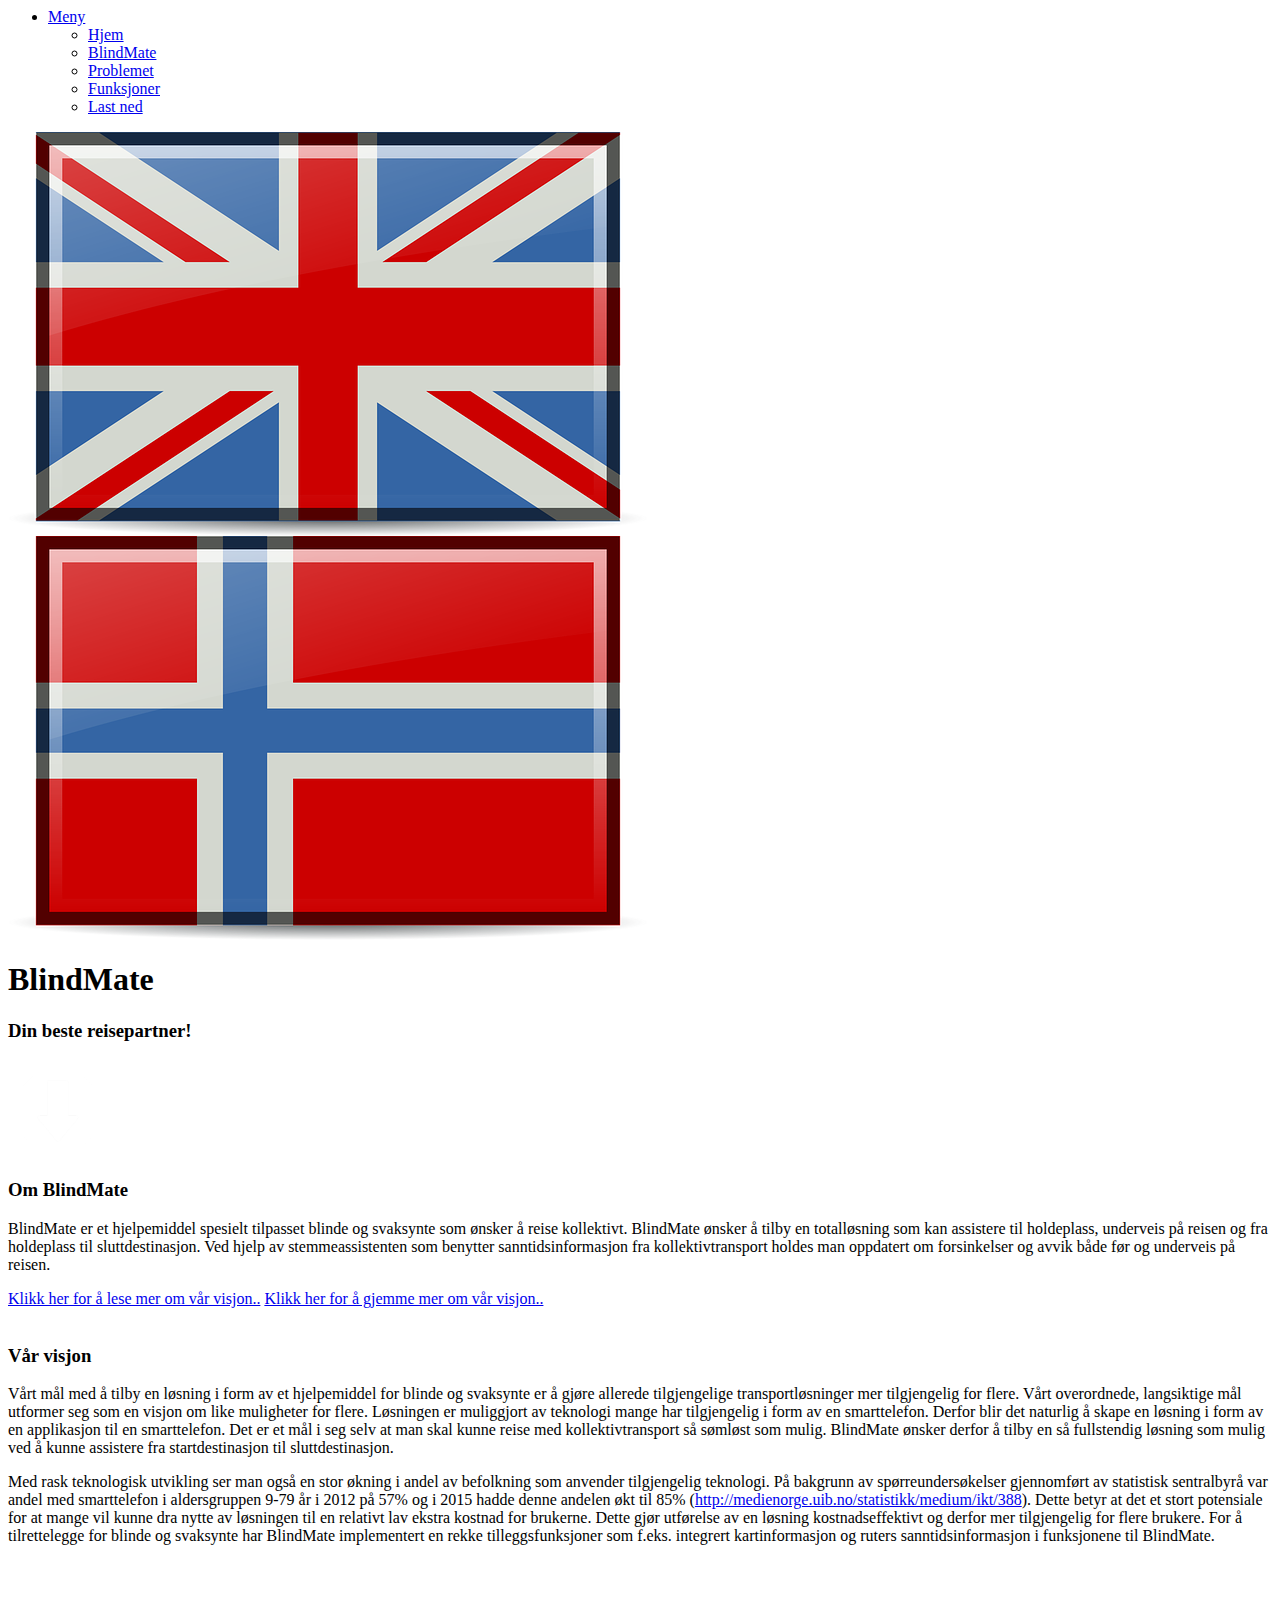
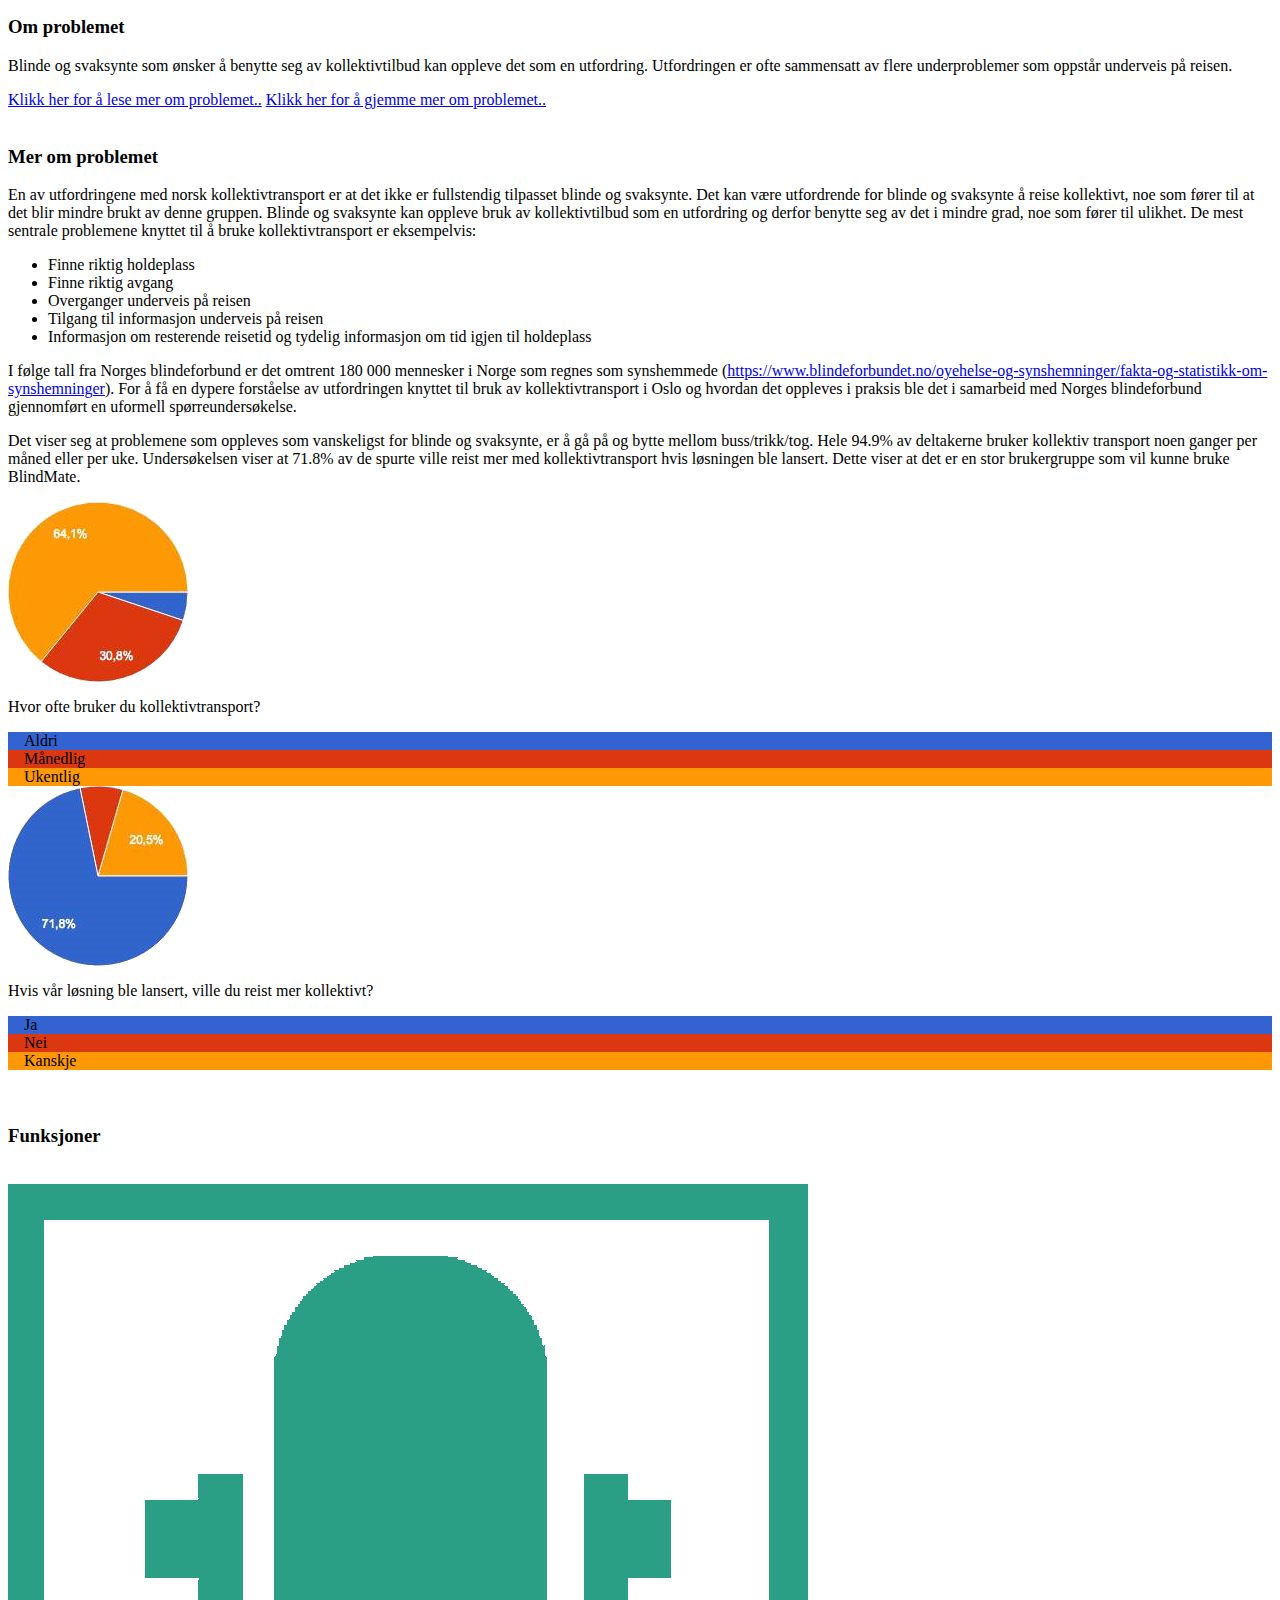
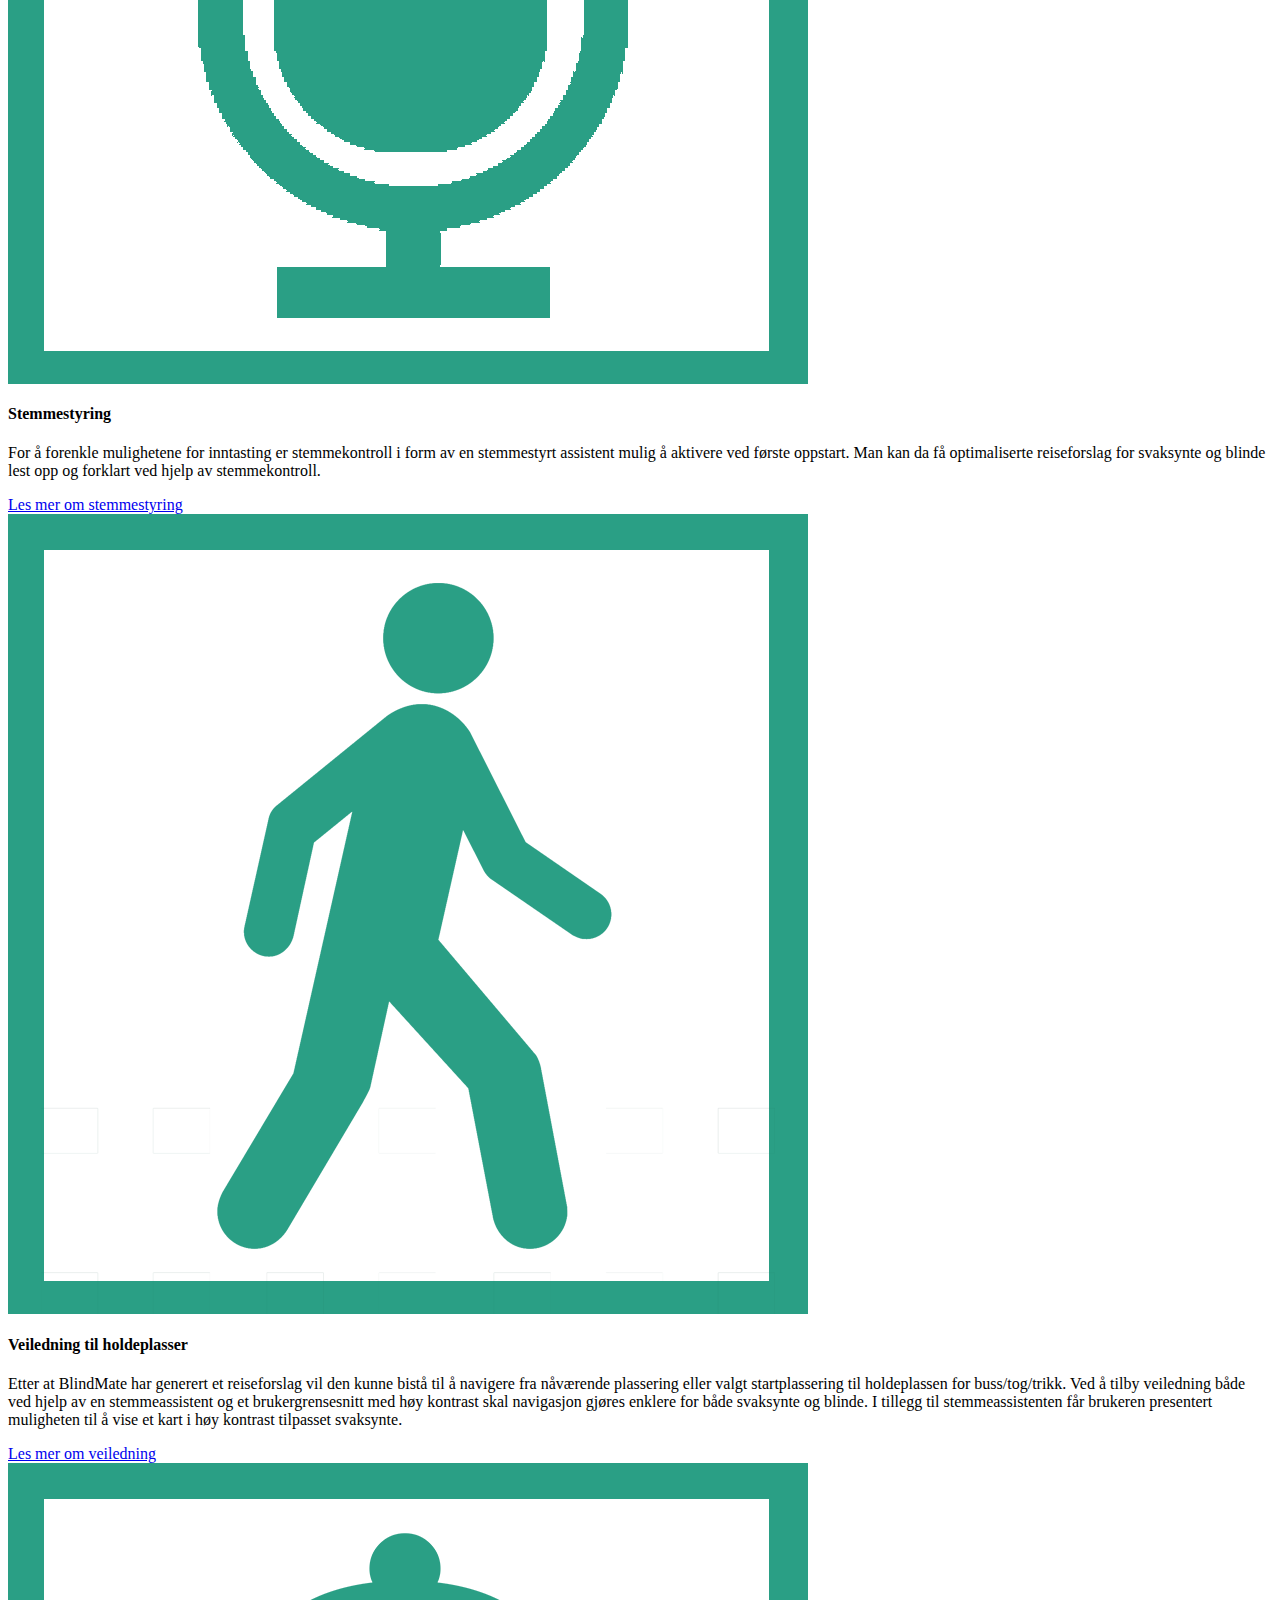
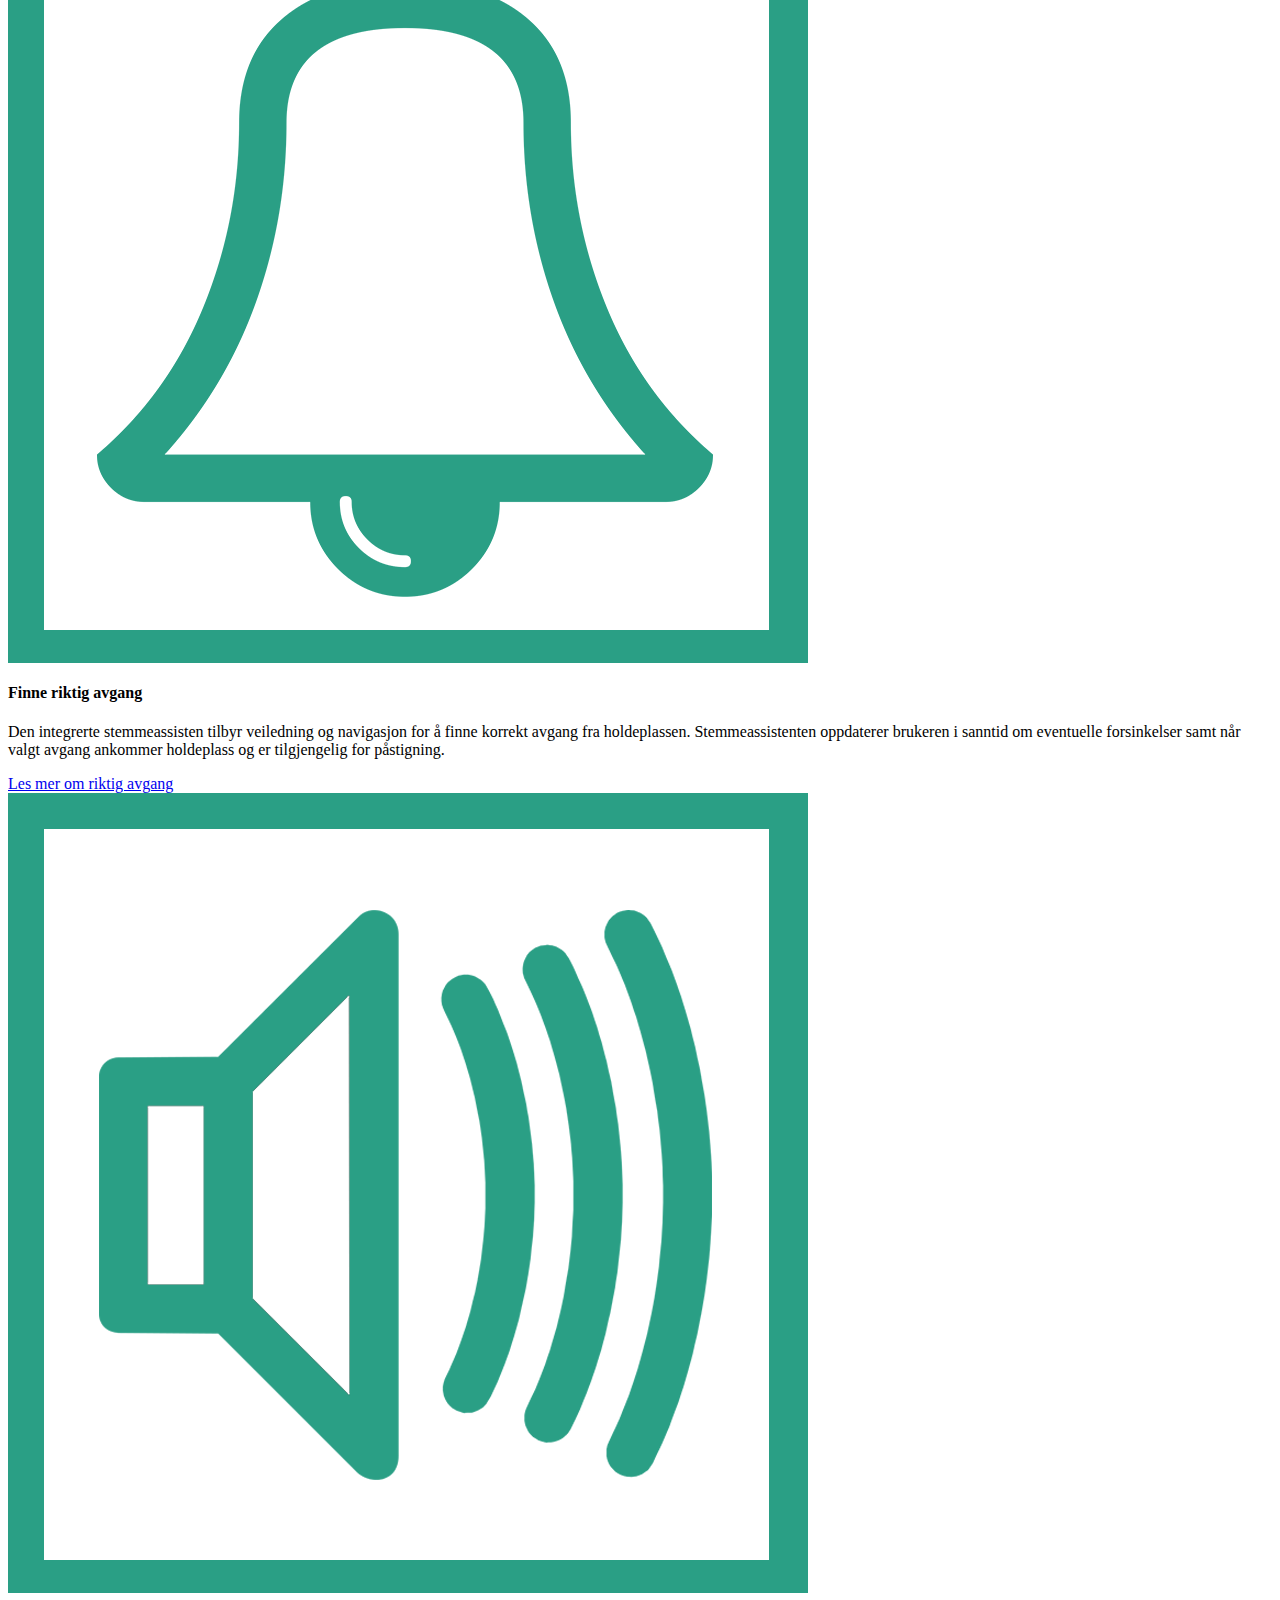
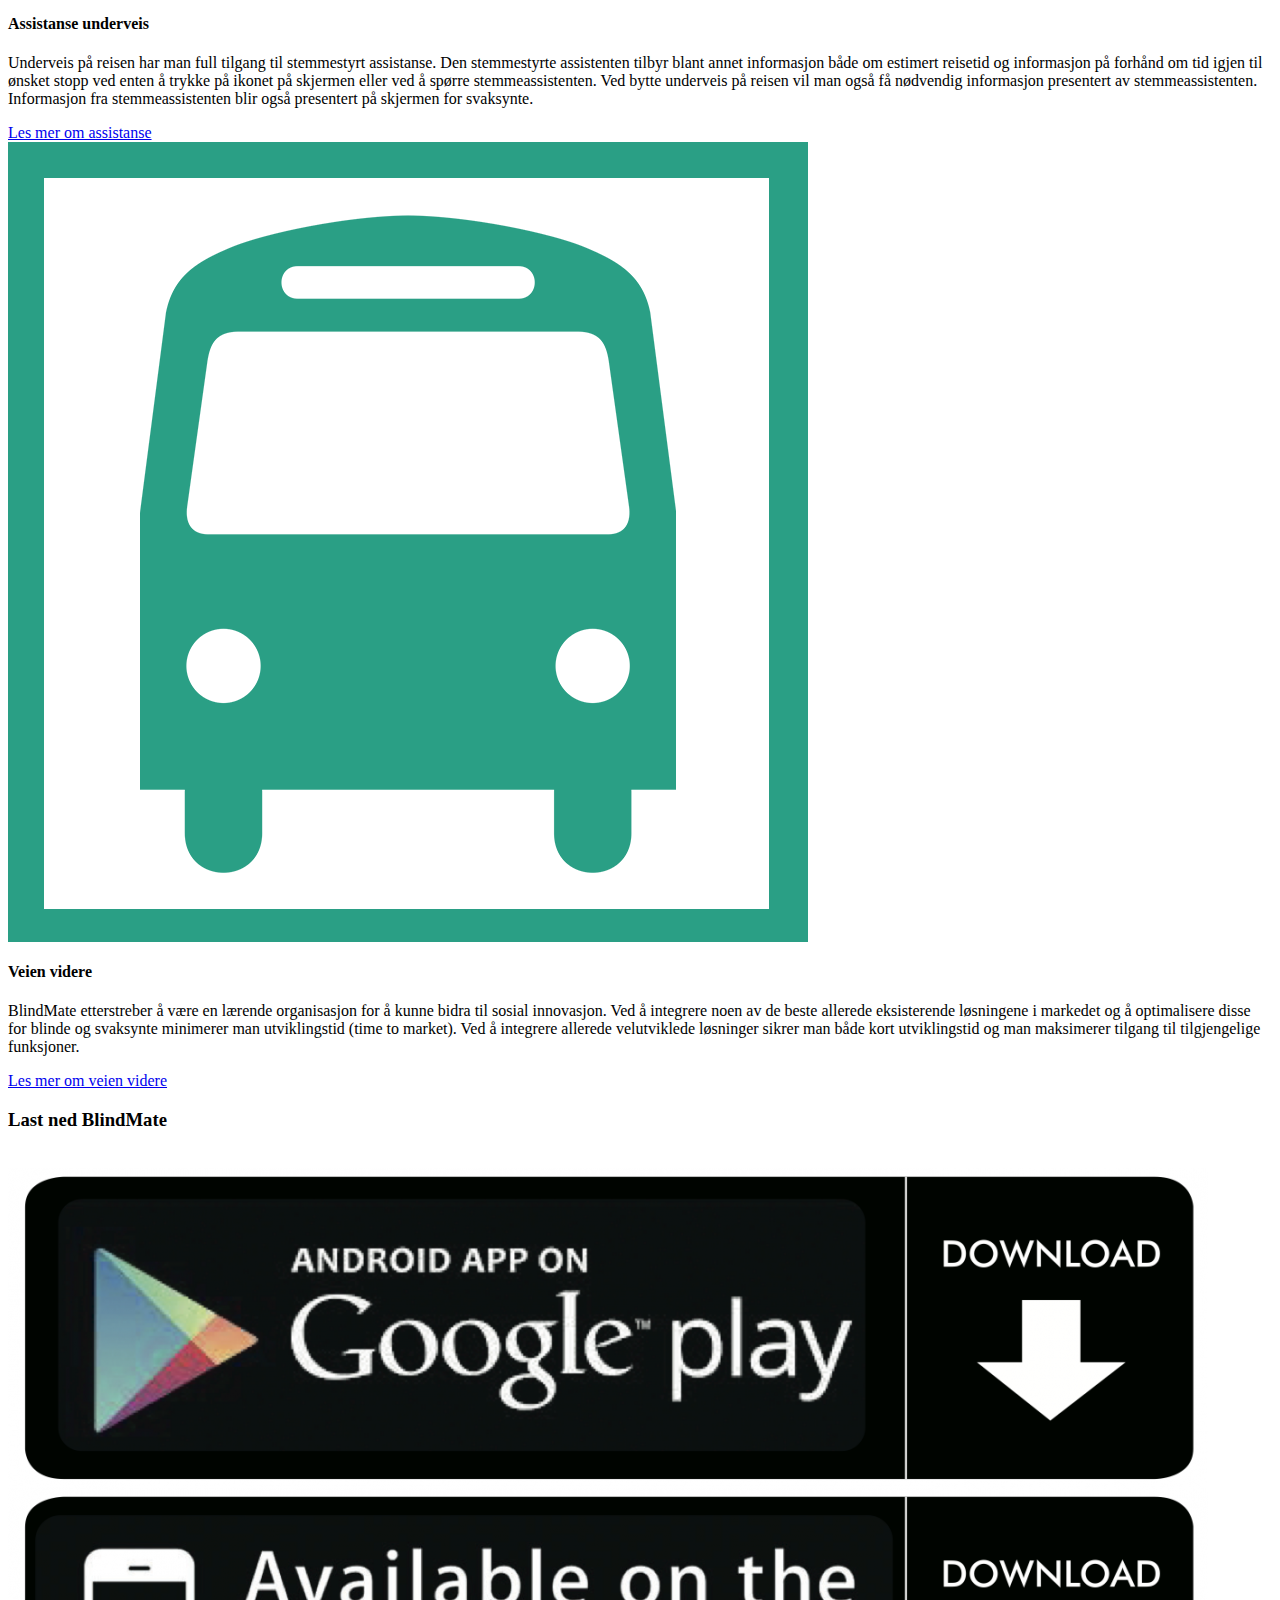
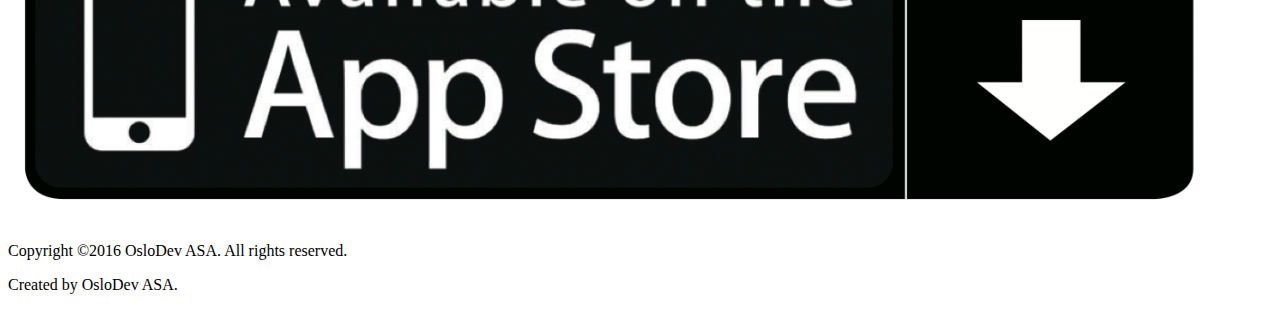
==== index.html @ a07ebc51 "more fix" ====
<html lang="no">

<head>
    <title>BlindMate</title>
    <meta name="viewport" content="width=device-width, initial-scale=1.0" charset="UTF-8">
    <link type="text/css" rel="stylesheet" href="css/style.css" />
</head>

<body>
    <div id="Home">
        <div id="navigation">
            <ul class="nav">
                <li class="link"> <a class="main" href="#m1">Meny</a>
                    <ul class="sub">
                        <li><a href="#Home" tabindex="0">Hjem</a></li>
                        <li><a href="#About">BlindMate</a></li>
                        <li><a href="#Problem">Problemet</a></li>
                        <li><a href="#Features">Funksjoner</a></li>
                        <li><a href="#Download">Last ned</a></li>
                    </ul>
                </li>
            </ul>
            <a href="index-eng.html"><img src="img/flag-en.png" class="flag" id="england-flag" alt="English" /></a>
            <a href="index.html"><img src="img/flag-no.png" class="flag" id="norge-flag" alt="Norwegian" /></a>
        </div>

        <header>
            <div id="Header-container">
                <h1 id="h1header">BlindMate</h1>
                <h3 id="h3header">Din beste reisepartner!</h3>
            </div>
            <a href="#About"><img src="img/arrow.png" id="Arrow-down" alt="Scroll down" /></a>
        </header>

        <article class="grey" id="About">
            <h3>Om BlindMate</h3>
            <p>BlindMate er et hjelpemiddel spesielt tilpasset blinde og svaksynte som ønsker å reise kollektivt. BlindMate ønsker å tilby en totalløsning som kan assistere til holdeplass, underveis på reisen og fra holdeplass til sluttdestinasjon. Ved hjelp av stemmeassistenten som benytter sanntidsinformasjon fra kollektivtransport holdes man oppdatert om forsinkelser og avvik både før og underveis på reisen.</p>
            <div>
                <a id="hide1" href="#hide1" class="hide">Klikk her for å lese mer om vår visjon..</a>
                <a id="show1" href="#show1" class="show">Klikk her for å gjemme mer om vår visjon..</a>
                <div class="details">
                    <br />
                    <h3>Vår visjon</h3>
                    <p>Vårt mål med å tilby en løsning i form av et hjelpemiddel for blinde og svaksynte er å gjøre allerede tilgjengelige transportløsninger mer tilgjengelig for flere. Vårt overordnede, langsiktige mål utformer seg som en visjon om like muligheter for flere. Løsningen er muliggjort av teknologi mange har tilgjengelig i form av en smarttelefon. Derfor blir det naturlig å skape en løsning i form av en applikasjon til en smarttelefon. Det er et mål i seg selv at man skal kunne reise med kollektivtransport så sømløst som mulig. BlindMate ønsker derfor å tilby en så fullstendig løsning som mulig ved å kunne assistere fra startdestinasjon til sluttdestinasjon.</p>
                    <p>Med rask teknologisk utvikling ser man også en stor økning i andel av befolkning som anvender tilgjengelig teknologi. På bakgrunn av spørreundersøkelser gjennomført av statistisk sentralbyrå var andel med smarttelefon i aldersgruppen 9-79 år i 2012 på 57% og i 2015 hadde denne andelen økt til 85% (<a target="_blank" href="http://medienorge.uib.no/statistikk/medium/ikt/388">http://medienorge.uib.no/statistikk/medium/ikt/388</a>). Dette betyr at det et stort potensiale for at mange vil kunne dra nytte av løsningen til en relativt lav ekstra kostnad for brukerne. Dette gjør utførelse av en løsning kostnadseffektivt og derfor mer tilgjengelig for flere brukere. For å tilrettelegge for blinde og svaksynte har BlindMate implementert en rekke tilleggsfunksjoner som f.eks. integrert kartinformasjon og ruters sanntidsinformasjon i funksjonene til BlindMate.</p>
                </div>
            </div>
            <br /><br />
        </article>
        
        <article class="white" id="Problem">
            <h3>Om problemet</h3>
            <p>Blinde og svaksynte som ønsker å benytte seg av kollektivtilbud kan oppleve det som en utfordring. Utfordringen er ofte sammensatt av flere underproblemer som oppstår underveis på reisen.</p>
            <div>
                <a id="hide2" href="#hide2" class="hide">Klikk her for å lese mer om problemet..</a>
                <a href="#Problem" class="show">Klikk her for å gjemme mer om problemet..</a>
                <div class="details">
                    <br />
                    <h3>Mer om problemet</h3>
                    <p>En av utfordringene med norsk kollektivtransport er at det ikke er fullstendig tilpasset blinde og svaksynte. Det kan være utfordrende for blinde og svaksynte å reise kollektivt, noe som fører til at det blir mindre brukt av denne gruppen. Blinde og svaksynte kan oppleve bruk av kollektivtilbud som en utfordring og derfor benytte seg av det i mindre grad, noe som fører til ulikhet. De mest sentrale problemene knyttet til å bruke kollektivtransport er eksempelvis:</p>
                    <ul>
                        <li>Finne riktig holdeplass</li>
                        <li>Finne riktig avgang</li>
                        <li>Overganger underveis på reisen</li>
                        <li>Tilgang til informasjon underveis på reisen</li>
                        <li>Informasjon om resterende reisetid og tydelig informasjon om tid igjen til holdeplass</li>
                    </ul>
                    <p>I følge tall fra Norges blindeforbund er det omtrent 180 000 mennesker i Norge som regnes som synshemmede (<a target="_blank" href="https://www.blindeforbundet.no/oyehelse-og-synshemninger/fakta-og-statistikk-om-synshemninger">https://www.blindeforbundet.no/oyehelse-og-synshemninger/fakta-og-statistikk-om-synshemninger</a>). For å få en dypere forståelse av utfordringen knyttet til bruk av kollektivtransport i Oslo og hvordan det oppleves i praksis ble det i samarbeid med Norges blindeforbund gjennomført en uformell spørreundersøkelse.</p>
                    <p>Det viser seg at problemene som oppleves som vanskeligst for blinde og svaksynte, er å gå på og bytte mellom buss/trikk/tog. Hele 94.9% av deltakerne bruker kollektiv transport noen ganger per måned eller per uke. Undersøkelsen viser at 71.8% av de spurte ville reist mer med kollektivtransport hvis løsningen ble lansert. Dette viser at det er en stor brukergruppe som vil kunne bruke BlindMate.</p>
                    <article class="white">
                        <div class="Features-left" id="Survey-left">
                            <img src="img/survey1.png" class="survey" alt="survey1" />
                            <p class="feature-p">Hvor ofte bruker du kollektivtransport?</p>
                            <div class="dot" style="background: rgb(51, 99, 209)">&nbsp;&nbsp;&nbsp;&nbsp;Aldri</div>
                            <div class="dot" style="background: rgb(219, 55, 17)">&nbsp;&nbsp;&nbsp;&nbsp;Månedlig</div>
                            <div class="dot" style="background: rgb(254, 152, 5)">&nbsp;&nbsp;&nbsp;&nbsp;Ukentlig</div>
                        </div>
                        <div class="Features-right" id="Survey-right">
                            <img src="img/survey2.png" class="survey" alt="survey2" />
                            <p class="feature-p">Hvis vår løsning ble lansert, ville du reist mer kollektivt?</p>
                            <div class="dot" style="background: rgb(51, 99, 209)">&nbsp;&nbsp;&nbsp;&nbsp;Ja</div>
                            <div class="dot" style="background: rgb(219, 55, 17)">&nbsp;&nbsp;&nbsp;&nbsp;Nei</div>
                            <div class="dot" style="background: rgb(254, 152, 5)">&nbsp;&nbsp;&nbsp;&nbsp;Kanskje</div>
                        </div>
                    </article>
                </div>
            </div>
            <br /><br />
        </article>

        <article class="grey" id="Features">
            <h3>Funksjoner</h3>
            <br />
            <div class="Features-left" id="Voice">
                <a href="features.html#Voice"><img src="img/mic.png" class="feature-logo" alt="Stemmestyring" /></a>
                <h4 class="feature-heading">Stemmestyring</h4>
                <p class="feature-p">For å forenkle mulighetene for inntasting er stemmekontroll i form av en stemmestyrt assistent mulig å aktivere ved første oppstart. Man kan da få optimaliserte reiseforslag for svaksynte og blinde lest opp og forklart ved hjelp av stemmekontroll.</p>
                <a href="features.html#Voice">Les mer om stemmestyring</a>
            </div>
            <div class="Features-right" id="Guide">
                <a href="features.html#Guide"><img src="img/man.png" class="feature-logo" alt="Veiledning til holdeplasser" /></a>
                <h4 class="feature-heading">Veiledning til holdeplasser</h4>
                <p class="feature-p">Etter at BlindMate har generert et reiseforslag vil den kunne bistå til å navigere fra nåværende plassering eller valgt startplassering til holdeplassen for buss/tog/trikk. Ved å tilby veiledning både ved hjelp av en stemmeassistent og et brukergrensesnitt med høy kontrast skal navigasjon gjøres enklere for både svaksynte og blinde. I tillegg til stemmeassistenten får brukeren presentert muligheten til å vise et kart i høy kontrast tilpasset svaksynte.</p>
                <a href="features.html#Guide">Les mer om veiledning</a>
            </div>
        </article>

        <article class="white">
            <div class="Features-left" id="Find">
                <a href="features.html#Find"><img src="img/bell.png" class="feature-logo" alt="Finne riktig avgang" /></a>
                <h4 class="feature-heading">Finne riktig avgang</h4>
                <p class="feature-p">Den integrerte stemmeassisten tilbyr veiledning og navigasjon for å finne korrekt avgang fra holdeplassen. Stemmeassistenten oppdaterer brukeren i sanntid om eventuelle forsinkelser samt når valgt avgang ankommer holdeplass og er tilgjengelig for påstigning.</p>
                <a href="features.html#Find">Les mer om riktig avgang</a>
            </div>
            <div class="Features-right" id="Assist">
                <a href="features.html#Assist"><img src="img/speaker.png" class="feature-logo" alt="Assistanse underveis" /></a>
                <h4 class="feature-heading">Assistanse underveis</h4>
                <p class="feature-p">Underveis på reisen har man full tilgang til stemmestyrt assistanse. Den stemmestyrte assistenten tilbyr blant annet informasjon både om estimert reisetid og informasjon på forhånd om tid igjen til ønsket stopp ved enten å trykke på ikonet på skjermen eller ved å spørre stemmeassistenten. Ved bytte underveis på reisen vil man også få nødvendig informasjon presentert av stemmeassistenten. Informasjon fra stemmeassistenten blir også presentert på skjermen for svaksynte.</p>
                <a href="features.html#Assist">Les mer om assistanse</a>
            </div>
        </article>

        <article class="grey">
            <div class="Features-more" id="Road">
                <a href="features.html#Road"><img src="img/bus.png" class="feature-logo" alt="The road ahead" /></a>
                <h4 class="feature-heading">Veien videre</h4>
                <p class="feature-p">BlindMate etterstreber å være en lærende organisasjon for å kunne bidra til sosial innovasjon. Ved å integrere noen av de beste allerede eksisterende løsningene i markedet og å optimalisere disse for blinde og svaksynte minimerer man utviklingstid (time to market). Ved å integrere allerede velutviklede løsninger sikrer man både kort utviklingstid og man maksimerer tilgang til tilgjengelige funksjoner.</p>
                <a href="features.html#Road">Les mer om veien videre</a>
            </div>
        </article>

        <article class="white">
            <h3>Last ned BlindMate</h3>
            <br />
            <div class="download">
                <a target="_blank" href="https://play.google.com/store/apps/collection/topselling_free"><img src="img/android.png" class="download-logo" alt="Android" /></a>
                <a target="_blank" href="http://www.apple.com/itunes/charts/free-apps/"><img src="img/ios.png" class="download-logo" alt="iOS" /></a>
            </div>
            <br />
        </article>

        <footer id="Download">
            <p class="footer">Copyright &copy;2016 OsloDev ASA. All rights reserved.</p>
            <p class="footer">Created by OsloDev ASA.</p>
        </footer>
    </div>
</body>
</html>
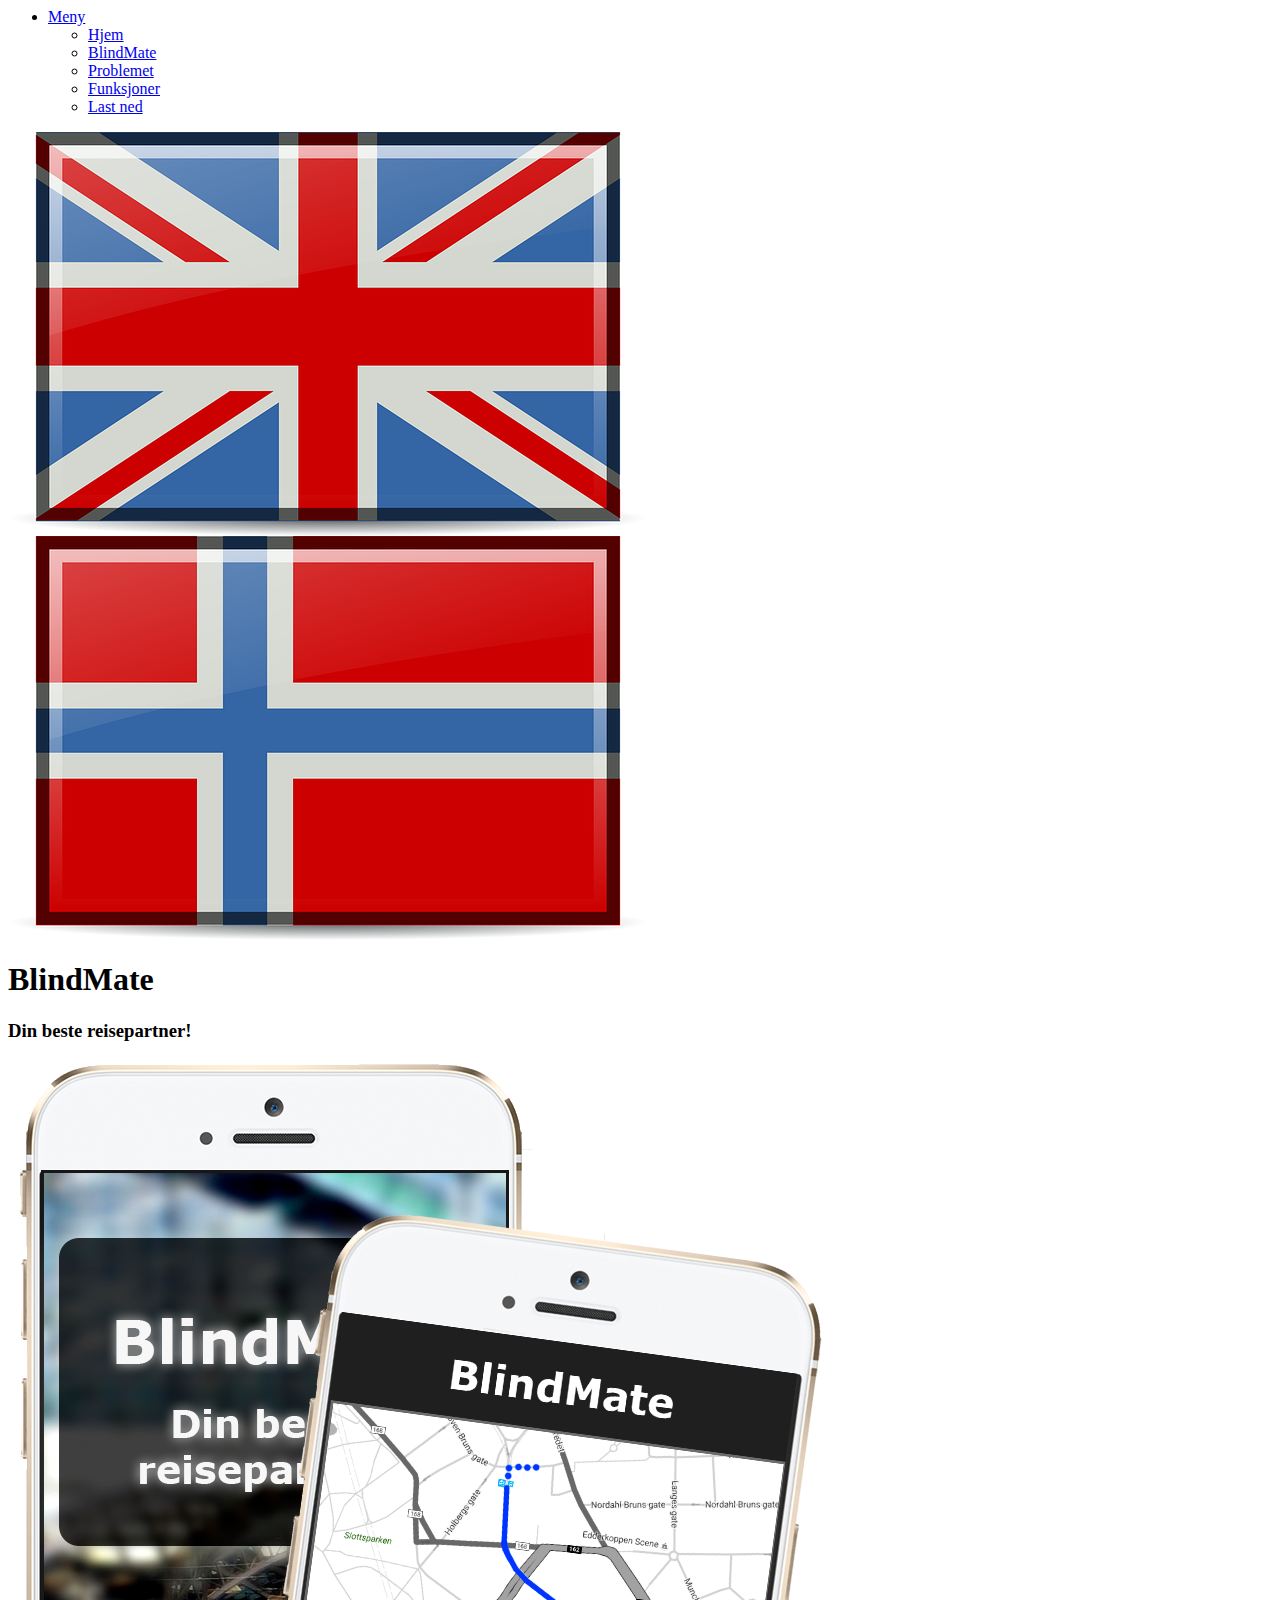
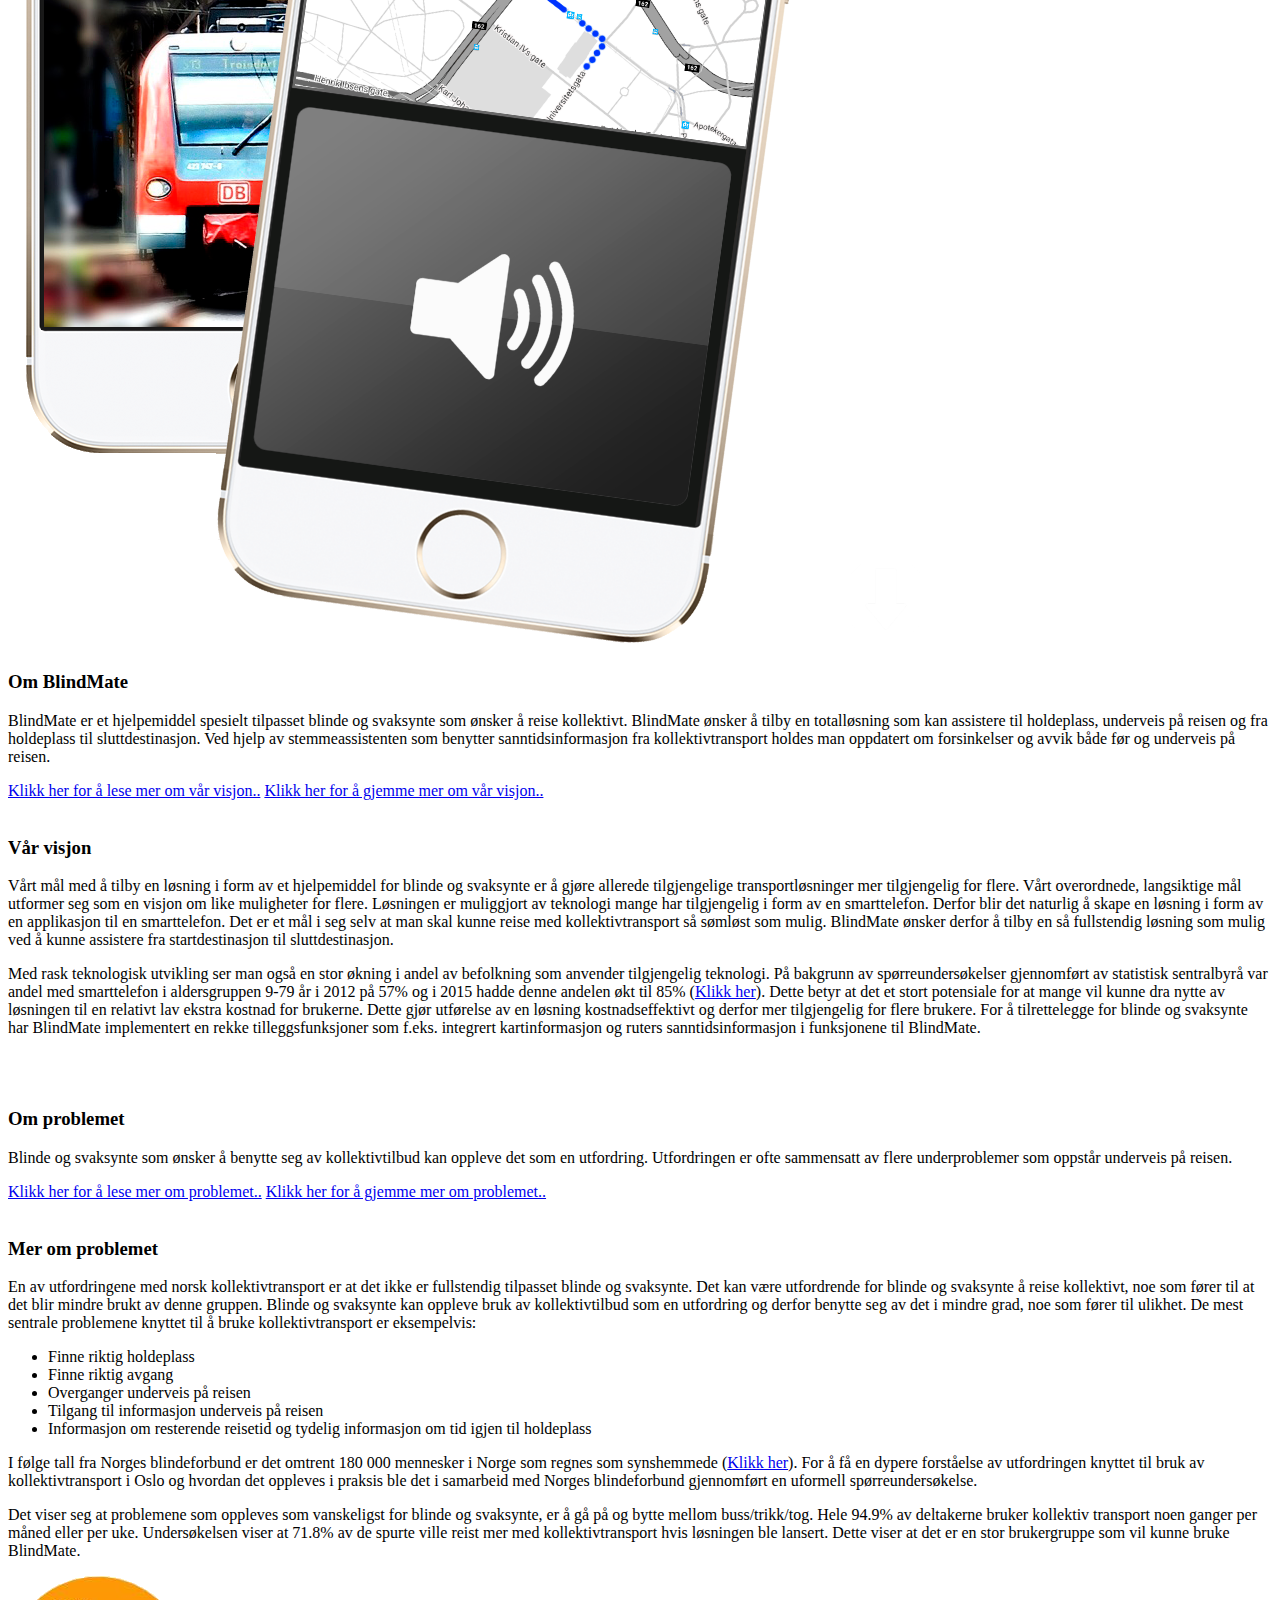
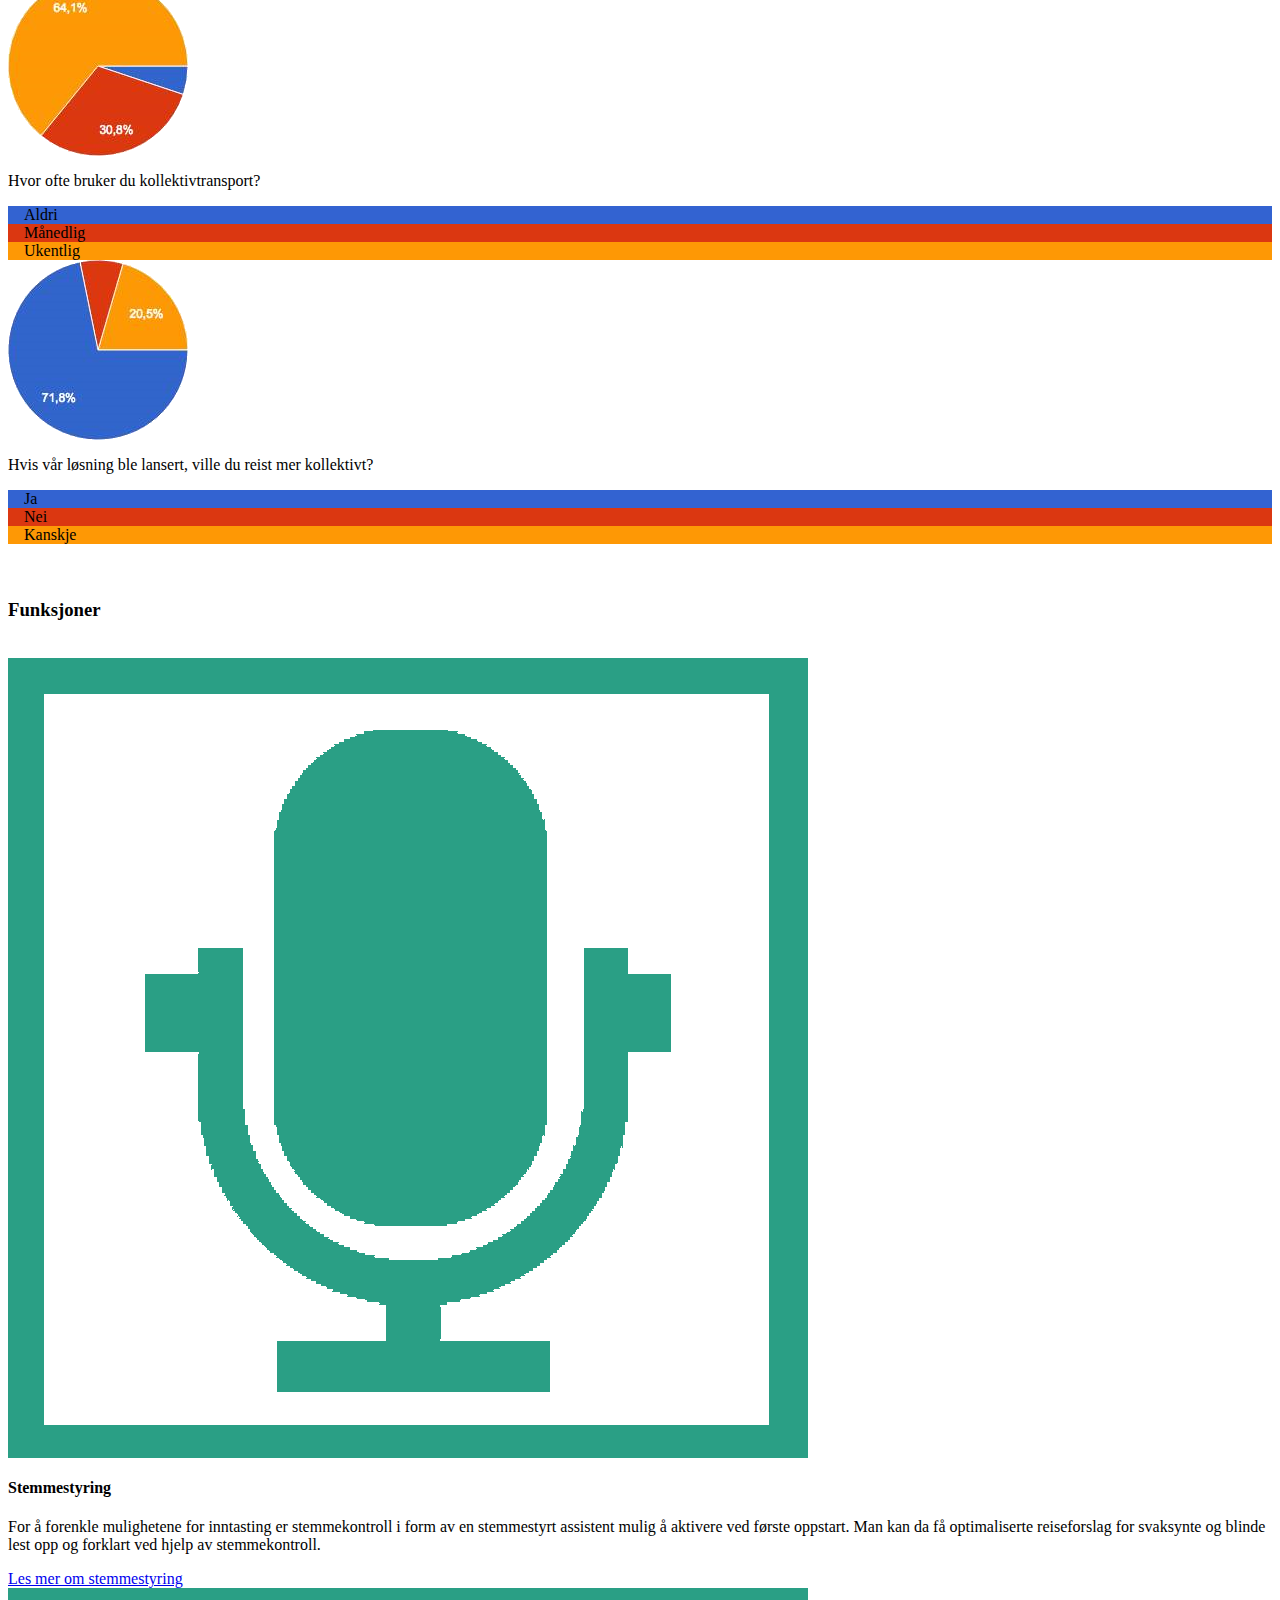
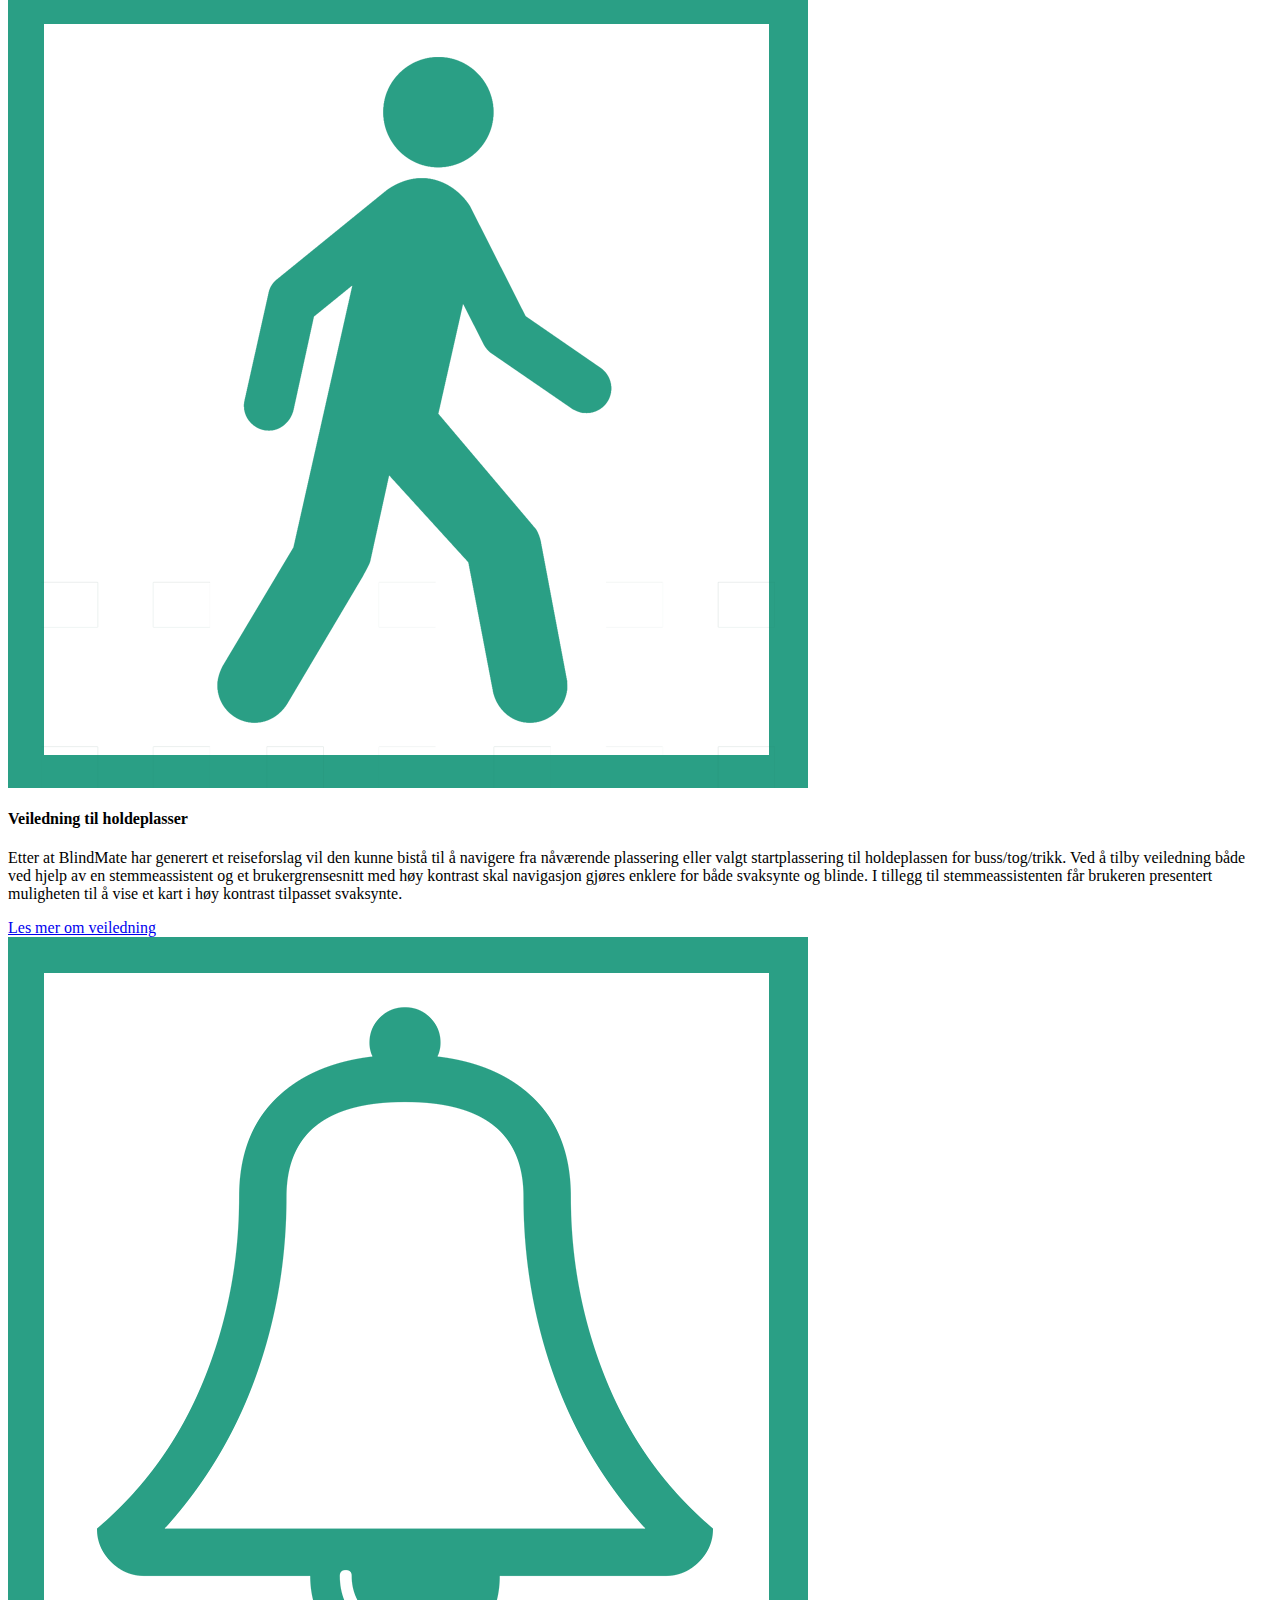
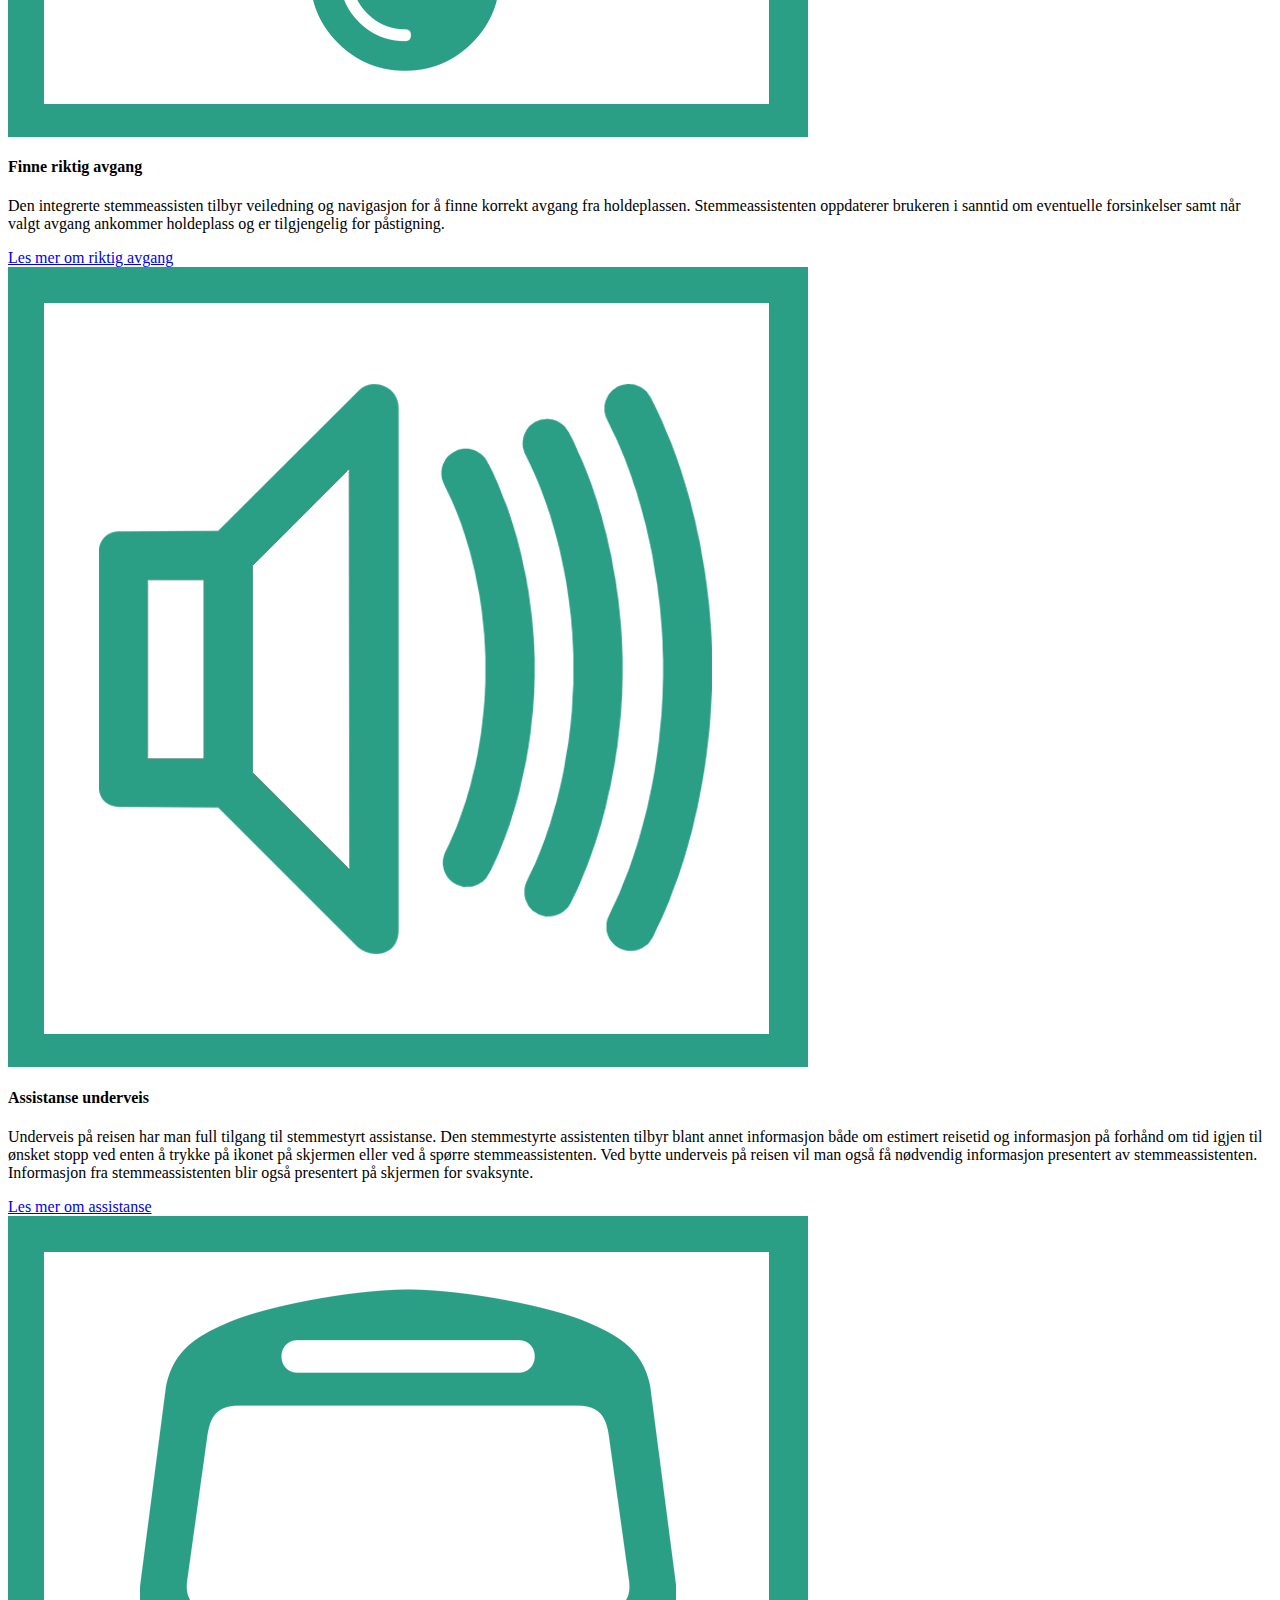
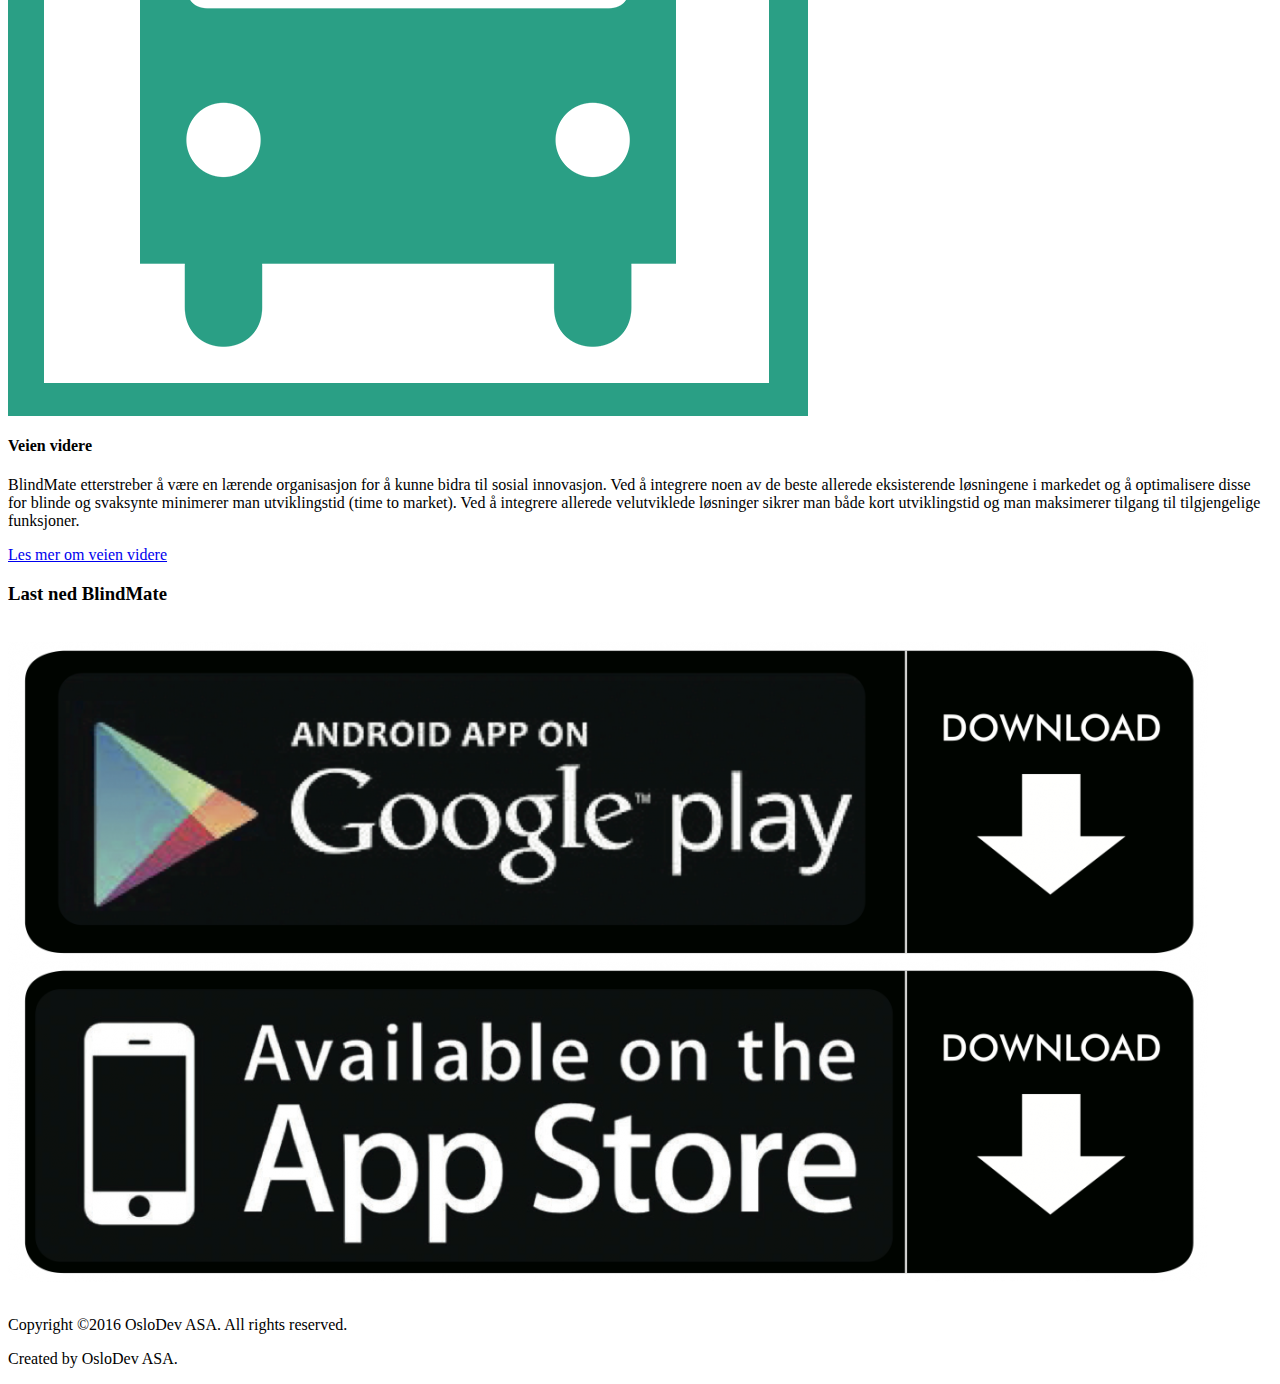
==== commit 5b2d9518: "up-to-date mafakka" ====
--- a/index.html
+++ b/index.html
@@ -4,6 +4,7 @@
     <title>BlindMate</title>
     <meta name="viewport" content="width=device-width, initial-scale=1.0" charset="UTF-8">
     <link type="text/css" rel="stylesheet" href="css/style.css" />
+    <link rel="shortcut icon" icon' type="image/x-icon" href="favicon.ico" />
 </head>
 
 <body>
@@ -20,15 +21,16 @@
                     </ul>
                 </li>
             </ul>
-            <a href="index-eng.html"><img src="img/flag-en.png" class="flag" id="england-flag" alt="English" /></a>
-            <a href="index.html"><img src="img/flag-no.png" class="flag" id="norge-flag" alt="Norwegian" /></a>
         </div>
+        <a href="index-eng.html"><img src="img/flag-en.png" class="flag" id="england-flag" alt="English" /></a>
+        <a href="index.html"><img src="img/flag-no.png" class="flag" id="norge-flag" alt="Norwegian" /></a>
 
         <header>
             <div id="Header-container">
                 <h1 id="h1header">BlindMate</h1>
                 <h3 id="h3header">Din beste reisepartner!</h3>
             </div>
+            <img class="Smartphone-right" src="img/smartphone/blindmate.png" alt="BlindMate" />
             <a href="#About"><img src="img/arrow.png" id="Arrow-down" alt="Scroll down" /></a>
         </header>
 
@@ -42,7 +44,7 @@
                     <br />
                     <h3>Vår visjon</h3>
                     <p>Vårt mål med å tilby en løsning i form av et hjelpemiddel for blinde og svaksynte er å gjøre allerede tilgjengelige transportløsninger mer tilgjengelig for flere. Vårt overordnede, langsiktige mål utformer seg som en visjon om like muligheter for flere. Løsningen er muliggjort av teknologi mange har tilgjengelig i form av en smarttelefon. Derfor blir det naturlig å skape en løsning i form av en applikasjon til en smarttelefon. Det er et mål i seg selv at man skal kunne reise med kollektivtransport så sømløst som mulig. BlindMate ønsker derfor å tilby en så fullstendig løsning som mulig ved å kunne assistere fra startdestinasjon til sluttdestinasjon.</p>
-                    <p>Med rask teknologisk utvikling ser man også en stor økning i andel av befolkning som anvender tilgjengelig teknologi. På bakgrunn av spørreundersøkelser gjennomført av statistisk sentralbyrå var andel med smarttelefon i aldersgruppen 9-79 år i 2012 på 57% og i 2015 hadde denne andelen økt til 85% (<a target="_blank" href="http://medienorge.uib.no/statistikk/medium/ikt/388">http://medienorge.uib.no/statistikk/medium/ikt/388</a>). Dette betyr at det et stort potensiale for at mange vil kunne dra nytte av løsningen til en relativt lav ekstra kostnad for brukerne. Dette gjør utførelse av en løsning kostnadseffektivt og derfor mer tilgjengelig for flere brukere. For å tilrettelegge for blinde og svaksynte har BlindMate implementert en rekke tilleggsfunksjoner som f.eks. integrert kartinformasjon og ruters sanntidsinformasjon i funksjonene til BlindMate.</p>
+                    <p>Med rask teknologisk utvikling ser man også en stor økning i andel av befolkning som anvender tilgjengelig teknologi. På bakgrunn av spørreundersøkelser gjennomført av statistisk sentralbyrå var andel med smarttelefon i aldersgruppen 9-79 år i 2012 på 57% og i 2015 hadde denne andelen økt til 85% (<a target="_blank" href="http://medienorge.uib.no/statistikk/medium/ikt/388">Klikk her</a>). Dette betyr at det et stort potensiale for at mange vil kunne dra nytte av løsningen til en relativt lav ekstra kostnad for brukerne. Dette gjør utførelse av en løsning kostnadseffektivt og derfor mer tilgjengelig for flere brukere. For å tilrettelegge for blinde og svaksynte har BlindMate implementert en rekke tilleggsfunksjoner som f.eks. integrert kartinformasjon og ruters sanntidsinformasjon i funksjonene til BlindMate.</p>
                 </div>
             </div>
             <br /><br />
@@ -65,7 +67,7 @@
                         <li>Tilgang til informasjon underveis på reisen</li>
                         <li>Informasjon om resterende reisetid og tydelig informasjon om tid igjen til holdeplass</li>
                     </ul>
-                    <p>I følge tall fra Norges blindeforbund er det omtrent 180 000 mennesker i Norge som regnes som synshemmede (<a target="_blank" href="https://www.blindeforbundet.no/oyehelse-og-synshemninger/fakta-og-statistikk-om-synshemninger">https://www.blindeforbundet.no/oyehelse-og-synshemninger/fakta-og-statistikk-om-synshemninger</a>). For å få en dypere forståelse av utfordringen knyttet til bruk av kollektivtransport i Oslo og hvordan det oppleves i praksis ble det i samarbeid med Norges blindeforbund gjennomført en uformell spørreundersøkelse.</p>
+                    <p>I følge tall fra Norges blindeforbund er det omtrent 180 000 mennesker i Norge som regnes som synshemmede (<a target="_blank" href="https://www.blindeforbundet.no/oyehelse-og-synshemninger/fakta-og-statistikk-om-synshemninger">Klikk her</a>). For å få en dypere forståelse av utfordringen knyttet til bruk av kollektivtransport i Oslo og hvordan det oppleves i praksis ble det i samarbeid med Norges blindeforbund gjennomført en uformell spørreundersøkelse.</p>
                     <p>Det viser seg at problemene som oppleves som vanskeligst for blinde og svaksynte, er å gå på og bytte mellom buss/trikk/tog. Hele 94.9% av deltakerne bruker kollektiv transport noen ganger per måned eller per uke. Undersøkelsen viser at 71.8% av de spurte ville reist mer med kollektivtransport hvis løsningen ble lansert. Dette viser at det er en stor brukergruppe som vil kunne bruke BlindMate.</p>
                     <article class="white">
                         <div class="Features-left" id="Survey-left">
@@ -92,13 +94,13 @@
             <h3>Funksjoner</h3>
             <br />
             <div class="Features-left" id="Voice">
-                <a href="features.html#Voice"><img src="img/mic.png" class="feature-logo" alt="Stemmestyring" /></a>
+                <a href="features.html#Voice"><img src="img/features/mic.png" class="feature-logo" alt="Stemmestyring" /></a>
                 <h4 class="feature-heading">Stemmestyring</h4>
                 <p class="feature-p">For å forenkle mulighetene for inntasting er stemmekontroll i form av en stemmestyrt assistent mulig å aktivere ved første oppstart. Man kan da få optimaliserte reiseforslag for svaksynte og blinde lest opp og forklart ved hjelp av stemmekontroll.</p>
                 <a href="features.html#Voice">Les mer om stemmestyring</a>
             </div>
             <div class="Features-right" id="Guide">
-                <a href="features.html#Guide"><img src="img/man.png" class="feature-logo" alt="Veiledning til holdeplasser" /></a>
+                <a href="features.html#Guide"><img src="img/features/man.png" class="feature-logo" alt="Veiledning til holdeplasser" /></a>
                 <h4 class="feature-heading">Veiledning til holdeplasser</h4>
                 <p class="feature-p">Etter at BlindMate har generert et reiseforslag vil den kunne bistå til å navigere fra nåværende plassering eller valgt startplassering til holdeplassen for buss/tog/trikk. Ved å tilby veiledning både ved hjelp av en stemmeassistent og et brukergrensesnitt med høy kontrast skal navigasjon gjøres enklere for både svaksynte og blinde. I tillegg til stemmeassistenten får brukeren presentert muligheten til å vise et kart i høy kontrast tilpasset svaksynte.</p>
                 <a href="features.html#Guide">Les mer om veiledning</a>
@@ -107,13 +109,13 @@
 
         <article class="white">
             <div class="Features-left" id="Find">
-                <a href="features.html#Find"><img src="img/bell.png" class="feature-logo" alt="Finne riktig avgang" /></a>
+                <a href="features.html#Find"><img src="img/features/bell.png" class="feature-logo" alt="Finne riktig avgang" /></a>
                 <h4 class="feature-heading">Finne riktig avgang</h4>
                 <p class="feature-p">Den integrerte stemmeassisten tilbyr veiledning og navigasjon for å finne korrekt avgang fra holdeplassen. Stemmeassistenten oppdaterer brukeren i sanntid om eventuelle forsinkelser samt når valgt avgang ankommer holdeplass og er tilgjengelig for påstigning.</p>
                 <a href="features.html#Find">Les mer om riktig avgang</a>
             </div>
             <div class="Features-right" id="Assist">
-                <a href="features.html#Assist"><img src="img/speaker.png" class="feature-logo" alt="Assistanse underveis" /></a>
+                <a href="features.html#Assist"><img src="img/features/speaker.png" class="feature-logo" alt="Assistanse underveis" /></a>
                 <h4 class="feature-heading">Assistanse underveis</h4>
                 <p class="feature-p">Underveis på reisen har man full tilgang til stemmestyrt assistanse. Den stemmestyrte assistenten tilbyr blant annet informasjon både om estimert reisetid og informasjon på forhånd om tid igjen til ønsket stopp ved enten å trykke på ikonet på skjermen eller ved å spørre stemmeassistenten. Ved bytte underveis på reisen vil man også få nødvendig informasjon presentert av stemmeassistenten. Informasjon fra stemmeassistenten blir også presentert på skjermen for svaksynte.</p>
                 <a href="features.html#Assist">Les mer om assistanse</a>
@@ -122,7 +124,7 @@
 
         <article class="grey">
             <div class="Features-more" id="Road">
-                <a href="features.html#Road"><img src="img/bus.png" class="feature-logo" alt="The road ahead" /></a>
+                <a href="features.html#Road"><img src="img/features/bus.png" class="feature-logo" alt="The road ahead" /></a>
                 <h4 class="feature-heading">Veien videre</h4>
                 <p class="feature-p">BlindMate etterstreber å være en lærende organisasjon for å kunne bidra til sosial innovasjon. Ved å integrere noen av de beste allerede eksisterende løsningene i markedet og å optimalisere disse for blinde og svaksynte minimerer man utviklingstid (time to market). Ved å integrere allerede velutviklede løsninger sikrer man både kort utviklingstid og man maksimerer tilgang til tilgjengelige funksjoner.</p>
                 <a href="features.html#Road">Les mer om veien videre</a>
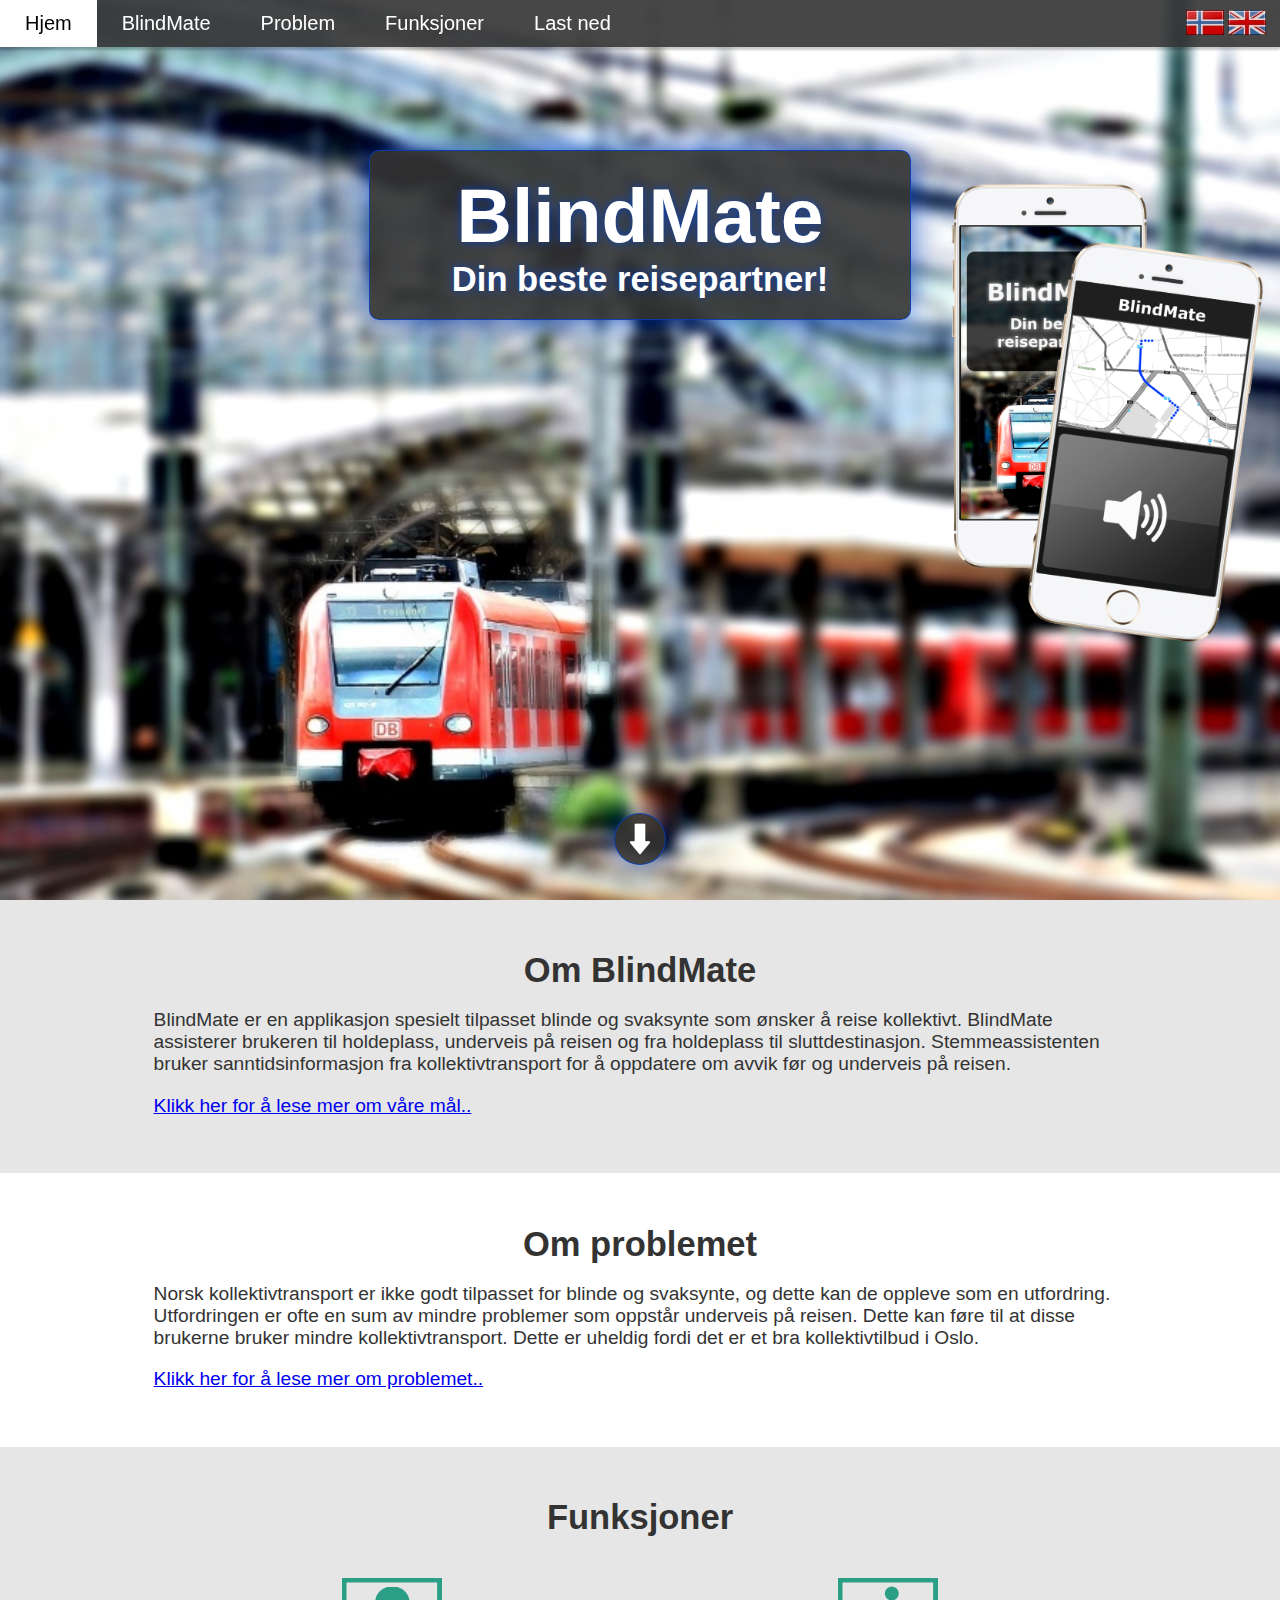
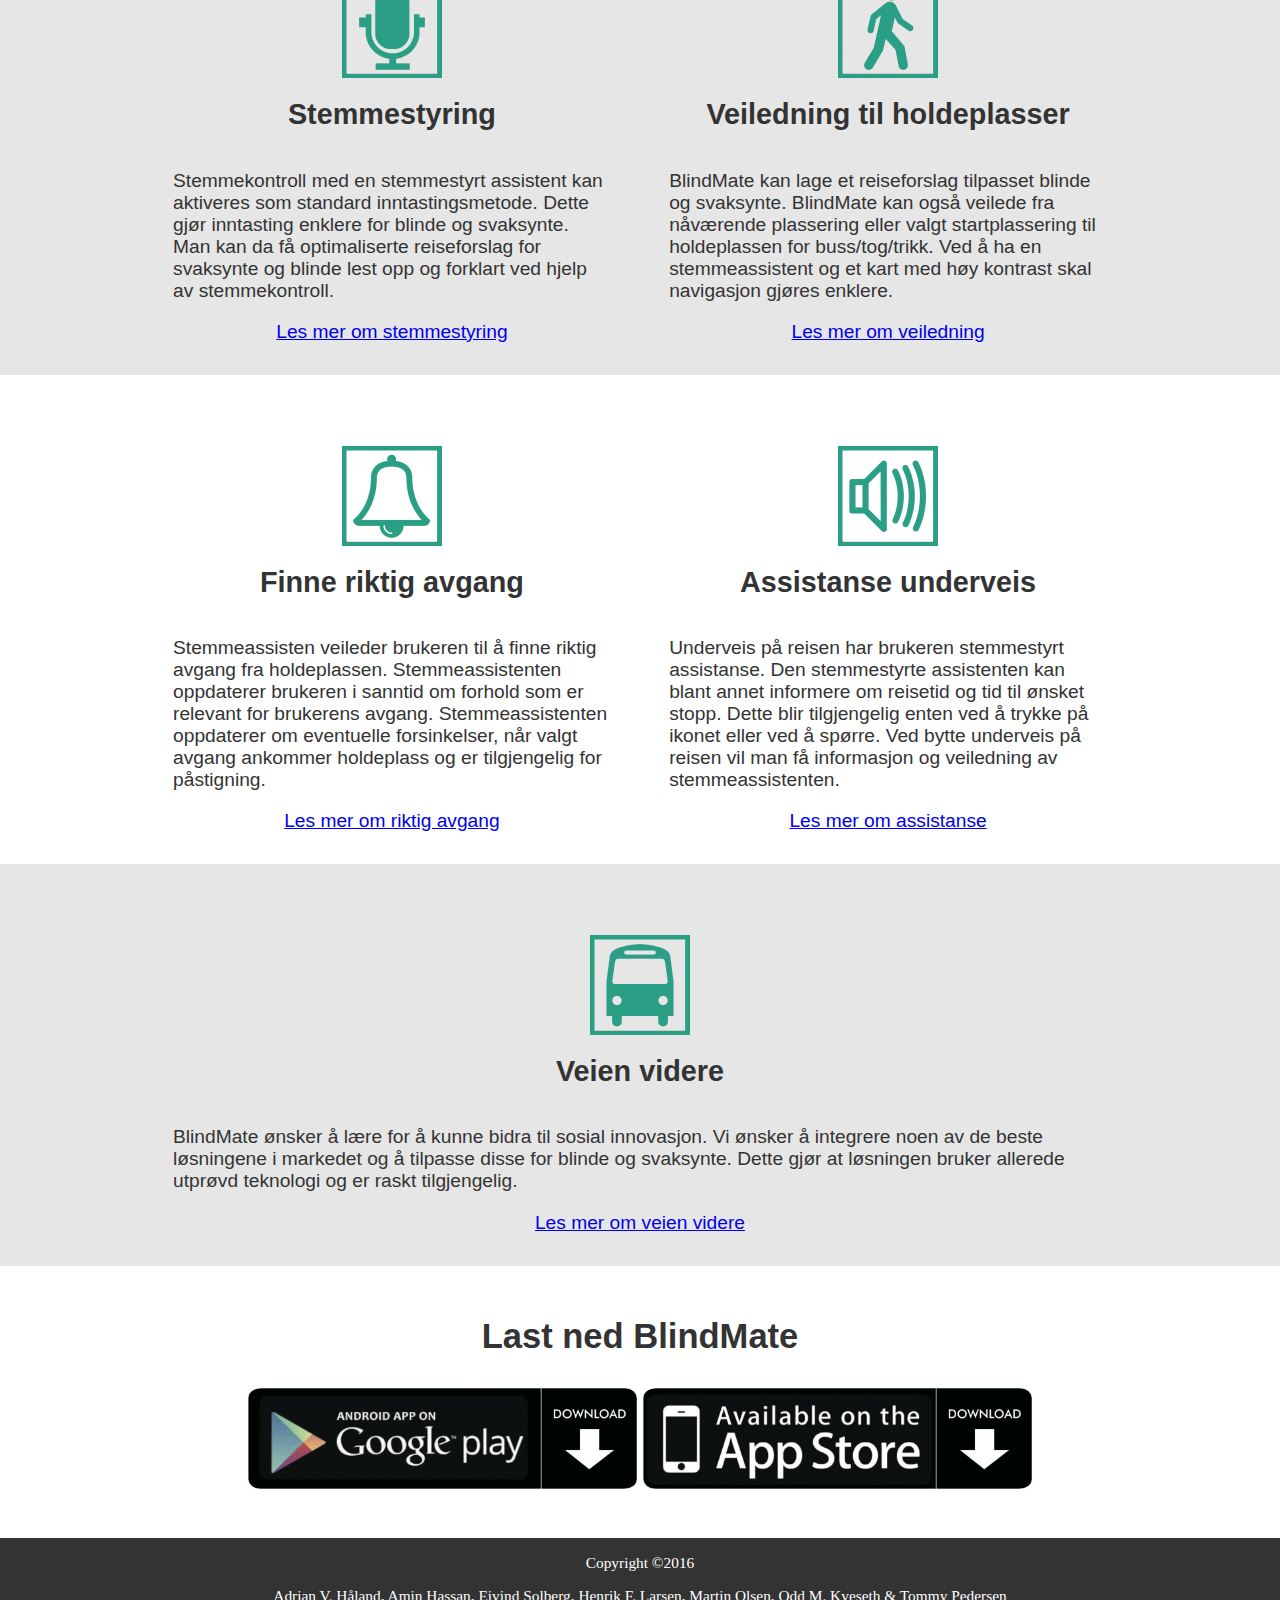
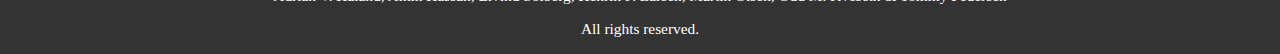
==== commit 11528d4d: "Optimalisert side med ny tekst (utkast3), passerer alle tester på nett" ====
--- a/index.html
+++ b/index.html
@@ -1,50 +1,57 @@
+﻿<!DOCTYPE html>
 <html lang="no">
+<head>
+    <meta charset="utf-8" />
+    <meta name="viewport" content="width=device-width, initial-scale=1.0" />
+    <meta name="description" content="BlindMate - Din beste reisepartner!">
+    <link type="text/css" rel="stylesheet" href="css/style.css" />
+    <link rel="icon" type="image/png" href="favicon.png">
+    <title>BlindMate (Norsk)</title>
+</head>
+<body>
 
-<head>
-    <title>BlindMate</title>
-    <meta name="viewport" content="width=device-width, initial-scale=1.0" charset="UTF-8">
-    <link type="text/css" rel="stylesheet" href="css/style.css" />
-    <link rel="shortcut icon" icon' type="image/x-icon" href="favicon.ico" />
-</head>
-
-<body>
+    <!-- Hovedmeny fast-øverst -->
     <div id="Home">
         <div id="navigation">
             <ul class="nav">
-                <li class="link"> <a class="main" href="#m1">Meny</a>
+                <li class="link"><a class="main" href="#">Meny</a>
                     <ul class="sub">
                         <li><a href="#Home" tabindex="0">Hjem</a></li>
                         <li><a href="#About">BlindMate</a></li>
-                        <li><a href="#Problem">Problemet</a></li>
+                        <li><a href="#Problem">Problem</a></li>
                         <li><a href="#Features">Funksjoner</a></li>
                         <li><a href="#Download">Last ned</a></li>
                     </ul>
                 </li>
             </ul>
         </div>
-        <a href="index-eng.html"><img src="img/flag-en.png" class="flag" id="england-flag" alt="English" /></a>
-        <a href="index.html"><img src="img/flag-no.png" class="flag" id="norge-flag" alt="Norwegian" /></a>
+        <a href="index-eng.html"><img src="img/flag-en.jpg" class="flag" id="england-flag" alt="English" /></a>
+        <a href="index.html"><img src="img/flag-no.jpg" class="flag" id="norge-flag" alt="Norwegian" /></a>
 
+        <!-- Overtekst på hjem-skjermen -->
         <header>
             <div id="Header-container">
                 <h1 id="h1header">BlindMate</h1>
-                <h3 id="h3header">Din beste reisepartner!</h3>
+                <h2 id="h2header">Din beste reisepartner!</h2>
             </div>
-            <img class="Smartphone-right" src="img/smartphone/blindmate.png" alt="BlindMate" />
-            <a href="#About"><img src="img/arrow.png" id="Arrow-down" alt="Scroll down" /></a>
+            <img class="smartphone" src="img/smartphone/blindmate.png" alt="BlindMate" />
+            <a href="#About"><img src="img/arrow.png" id="arrow-down" alt="Scroll down" /></a>
         </header>
 
+        <!-- Hovedside -->
         <article class="grey" id="About">
             <h3>Om BlindMate</h3>
-            <p>BlindMate er et hjelpemiddel spesielt tilpasset blinde og svaksynte som ønsker å reise kollektivt. BlindMate ønsker å tilby en totalløsning som kan assistere til holdeplass, underveis på reisen og fra holdeplass til sluttdestinasjon. Ved hjelp av stemmeassistenten som benytter sanntidsinformasjon fra kollektivtransport holdes man oppdatert om forsinkelser og avvik både før og underveis på reisen.</p>
+            <p>BlindMate er en applikasjon spesielt tilpasset blinde og svaksynte som ønsker å reise kollektivt. BlindMate assisterer brukeren til holdeplass, underveis på reisen og fra holdeplass til sluttdestinasjon. Stemmeassistenten bruker sanntidsinformasjon fra kollektivtransport for å oppdatere om avvik før og underveis på reisen.</p>
             <div>
-                <a id="hide1" href="#hide1" class="hide">Klikk her for å lese mer om vår visjon..</a>
-                <a id="show1" href="#show1" class="show">Klikk her for å gjemme mer om vår visjon..</a>
+                <a id="hide1" href="#hide1" class="hide">Klikk her for å lese mer om våre mål..</a>
+                <a id="show1" href="#show1" class="show">Klikk her for å gjemme mer om våre mål..</a>
                 <div class="details">
                     <br />
-                    <h3>Vår visjon</h3>
-                    <p>Vårt mål med å tilby en løsning i form av et hjelpemiddel for blinde og svaksynte er å gjøre allerede tilgjengelige transportløsninger mer tilgjengelig for flere. Vårt overordnede, langsiktige mål utformer seg som en visjon om like muligheter for flere. Løsningen er muliggjort av teknologi mange har tilgjengelig i form av en smarttelefon. Derfor blir det naturlig å skape en løsning i form av en applikasjon til en smarttelefon. Det er et mål i seg selv at man skal kunne reise med kollektivtransport så sømløst som mulig. BlindMate ønsker derfor å tilby en så fullstendig løsning som mulig ved å kunne assistere fra startdestinasjon til sluttdestinasjon.</p>
-                    <p>Med rask teknologisk utvikling ser man også en stor økning i andel av befolkning som anvender tilgjengelig teknologi. På bakgrunn av spørreundersøkelser gjennomført av statistisk sentralbyrå var andel med smarttelefon i aldersgruppen 9-79 år i 2012 på 57% og i 2015 hadde denne andelen økt til 85% (<a target="_blank" href="http://medienorge.uib.no/statistikk/medium/ikt/388">Klikk her</a>). Dette betyr at det et stort potensiale for at mange vil kunne dra nytte av løsningen til en relativt lav ekstra kostnad for brukerne. Dette gjør utførelse av en løsning kostnadseffektivt og derfor mer tilgjengelig for flere brukere. For å tilrettelegge for blinde og svaksynte har BlindMate implementert en rekke tilleggsfunksjoner som f.eks. integrert kartinformasjon og ruters sanntidsinformasjon i funksjonene til BlindMate.</p>
+                    <h4>Mål</h4>
+                    <p>BlindMates mål er å gjøre transport mer tilgjengelig. Vårt langsiktige mål kommer fra en visjon om like muligheter. Vår løsning bruker godt utviklet teknologi som mange har tilgang til med smarttelefon.</p>
+                    <p>En del av målet er å gjøre reising med kollektivtransport så enkelt som mulig. Vi ønsker derfor å tilby en fullstendig løsning som skal kunne assistere fra start til stopp. For å tilrettelegge for blinde og svaksynte har BlindMate integrert en rekke funksjoner. BlindMate har funksjoner som kartinformasjon i høy kontrast og stemmeassistentens bruk av Ruters sanntidsdata.</p>
+                    <h4>Målgruppe</h4>
+                    <p>Statistisk sentralbyrå har utført en spørreundersøkelser om andel med smarttelefon. Disse viser at andel med smarttelefon i aldersgruppen 9-79 år i 2012 var på 57% og i 2015 var den 85% (<a target="_blank" href="http://medienorge.uib.no/statistikk/medium/ikt/388">medienorge.uib.no</a>). Dette betyr at det er et stort potensiale for at mange vil kunne dra nytte av løsningen. Ved å bruke tilgjengelig teknologi er det mulig å gjøre løsningen raskt tilgjengelig for mange.</p>
                 </div>
             </div>
             <br /><br />
@@ -52,34 +59,35 @@
         
         <article class="white" id="Problem">
             <h3>Om problemet</h3>
-            <p>Blinde og svaksynte som ønsker å benytte seg av kollektivtilbud kan oppleve det som en utfordring. Utfordringen er ofte sammensatt av flere underproblemer som oppstår underveis på reisen.</p>
+            <p>Norsk kollektivtransport er ikke godt tilpasset for blinde og svaksynte, og dette kan de oppleve som en utfordring. Utfordringen er ofte en sum av mindre problemer som oppstår underveis på reisen. Dette kan føre til at disse brukerne bruker mindre kollektivtransport. Dette er uheldig fordi det er et bra kollektivtilbud i Oslo.</p>
             <div>
                 <a id="hide2" href="#hide2" class="hide">Klikk her for å lese mer om problemet..</a>
-                <a href="#Problem" class="show">Klikk her for å gjemme mer om problemet..</a>
+                <a id="show2" href="#show2" class="show">Klikk her for å gjemme mer om problemet..</a>
                 <div class="details">
                     <br />
-                    <h3>Mer om problemet</h3>
-                    <p>En av utfordringene med norsk kollektivtransport er at det ikke er fullstendig tilpasset blinde og svaksynte. Det kan være utfordrende for blinde og svaksynte å reise kollektivt, noe som fører til at det blir mindre brukt av denne gruppen. Blinde og svaksynte kan oppleve bruk av kollektivtilbud som en utfordring og derfor benytte seg av det i mindre grad, noe som fører til ulikhet. De mest sentrale problemene knyttet til å bruke kollektivtransport er eksempelvis:</p>
-                    <ul>
-                        <li>Finne riktig holdeplass</li>
-                        <li>Finne riktig avgang</li>
+                    <h4>Mer om problemet</h4>
+                    <p>Tall fra Norges Blindeforbund viser at det er omtrent 180 000 synshemmede mennesker i Norge (<a target="_blank" href="https://www.blindeforbundet.no/oyehelse-og-synshemninger/fakta-og-statistikk-om-synshemninger">blindeforbundet.no</a>). Det er viktig å kjenne til virkelige utfordringer med kollektivtransport i Oslo for å forstå problemet. For å få denne forståelsen hadde vi en uformell spørreundersøkelse blant noen av Blindeforbundets medlemmer. Undersøkelsen viser at de største problemene er å gå på og å bytte mellom buss/trikk/tog.</p>
+                    <h4>Viktige utfordringer</h4>
+                    <p>Noen av problemene med å bruke kollektivtransport er:</p>
+                    <ol>
+                        <li>Å finne riktig holdeplass</li>
+                        <li>Å finne riktig avgang</li>
                         <li>Overganger underveis på reisen</li>
-                        <li>Tilgang til informasjon underveis på reisen</li>
-                        <li>Informasjon om resterende reisetid og tydelig informasjon om tid igjen til holdeplass</li>
-                    </ul>
-                    <p>I følge tall fra Norges blindeforbund er det omtrent 180 000 mennesker i Norge som regnes som synshemmede (<a target="_blank" href="https://www.blindeforbundet.no/oyehelse-og-synshemninger/fakta-og-statistikk-om-synshemninger">Klikk her</a>). For å få en dypere forståelse av utfordringen knyttet til bruk av kollektivtransport i Oslo og hvordan det oppleves i praksis ble det i samarbeid med Norges blindeforbund gjennomført en uformell spørreundersøkelse.</p>
-                    <p>Det viser seg at problemene som oppleves som vanskeligst for blinde og svaksynte, er å gå på og bytte mellom buss/trikk/tog. Hele 94.9% av deltakerne bruker kollektiv transport noen ganger per måned eller per uke. Undersøkelsen viser at 71.8% av de spurte ville reist mer med kollektivtransport hvis løsningen ble lansert. Dette viser at det er en stor brukergruppe som vil kunne bruke BlindMate.</p>
+                        <li>Manglende informasjon underveis på reisen</li>
+                        <li>Manglende informasjon om tid igjen av reisen</li>
+                    </ol>
+                    <p>Undersøkelsen viste at 94.9% bruker kollektiv transport noen ganger per måned eller per uke. Det var også 71.8% som ville reist mer med kollektivtransport hvis løsningen ble lansert. Dette viser at det er en stor brukergruppe som vil kunne bruke BlindMate.</p>
                     <article class="white">
                         <div class="Features-left" id="Survey-left">
-                            <img src="img/survey1.png" class="survey" alt="survey1" />
-                            <p class="feature-p">Hvor ofte bruker du kollektivtransport?</p>
+                            <img src="img/survey1.jpg" class="survey" alt="survey1" />
+                            <h5>Hvor ofte bruker du kollektivtransport?</h5>
                             <div class="dot" style="background: rgb(51, 99, 209)">&nbsp;&nbsp;&nbsp;&nbsp;Aldri</div>
                             <div class="dot" style="background: rgb(219, 55, 17)">&nbsp;&nbsp;&nbsp;&nbsp;Månedlig</div>
                             <div class="dot" style="background: rgb(254, 152, 5)">&nbsp;&nbsp;&nbsp;&nbsp;Ukentlig</div>
                         </div>
                         <div class="Features-right" id="Survey-right">
-                            <img src="img/survey2.png" class="survey" alt="survey2" />
-                            <p class="feature-p">Hvis vår løsning ble lansert, ville du reist mer kollektivt?</p>
+                            <img src="img/survey2.jpg" class="survey" alt="survey2" />
+                            <h5>Hvis vår løsning ble lansert, ville du reist mer kollektivt?</h5>
                             <div class="dot" style="background: rgb(51, 99, 209)">&nbsp;&nbsp;&nbsp;&nbsp;Ja</div>
                             <div class="dot" style="background: rgb(219, 55, 17)">&nbsp;&nbsp;&nbsp;&nbsp;Nei</div>
                             <div class="dot" style="background: rgb(254, 152, 5)">&nbsp;&nbsp;&nbsp;&nbsp;Kanskje</div>
@@ -96,13 +104,13 @@
             <div class="Features-left" id="Voice">
                 <a href="features.html#Voice"><img src="img/features/mic.png" class="feature-logo" alt="Stemmestyring" /></a>
                 <h4 class="feature-heading">Stemmestyring</h4>
-                <p class="feature-p">For å forenkle mulighetene for inntasting er stemmekontroll i form av en stemmestyrt assistent mulig å aktivere ved første oppstart. Man kan da få optimaliserte reiseforslag for svaksynte og blinde lest opp og forklart ved hjelp av stemmekontroll.</p>
+                <p class="feature-p">Stemmekontroll med en stemmestyrt assistent kan aktiveres som standard inntastingsmetode. Dette gjør inntasting enklere for blinde og svaksynte. Man kan da få optimaliserte reiseforslag for svaksynte og blinde lest opp og forklart ved hjelp av stemmekontroll.</p>
                 <a href="features.html#Voice">Les mer om stemmestyring</a>
             </div>
             <div class="Features-right" id="Guide">
                 <a href="features.html#Guide"><img src="img/features/man.png" class="feature-logo" alt="Veiledning til holdeplasser" /></a>
                 <h4 class="feature-heading">Veiledning til holdeplasser</h4>
-                <p class="feature-p">Etter at BlindMate har generert et reiseforslag vil den kunne bistå til å navigere fra nåværende plassering eller valgt startplassering til holdeplassen for buss/tog/trikk. Ved å tilby veiledning både ved hjelp av en stemmeassistent og et brukergrensesnitt med høy kontrast skal navigasjon gjøres enklere for både svaksynte og blinde. I tillegg til stemmeassistenten får brukeren presentert muligheten til å vise et kart i høy kontrast tilpasset svaksynte.</p>
+                <p class="feature-p">BlindMate kan lage et reiseforslag tilpasset blinde og svaksynte. BlindMate kan også veilede fra nåværende plassering eller valgt startplassering til holdeplassen for buss/tog/trikk. Ved å ha en stemmeassistent og et kart med høy kontrast skal navigasjon gjøres enklere.</p>
                 <a href="features.html#Guide">Les mer om veiledning</a>
             </div>
         </article>
@@ -111,13 +119,13 @@
             <div class="Features-left" id="Find">
                 <a href="features.html#Find"><img src="img/features/bell.png" class="feature-logo" alt="Finne riktig avgang" /></a>
                 <h4 class="feature-heading">Finne riktig avgang</h4>
-                <p class="feature-p">Den integrerte stemmeassisten tilbyr veiledning og navigasjon for å finne korrekt avgang fra holdeplassen. Stemmeassistenten oppdaterer brukeren i sanntid om eventuelle forsinkelser samt når valgt avgang ankommer holdeplass og er tilgjengelig for påstigning.</p>
+                <p class="feature-p">Stemmeassisten veileder brukeren til å finne riktig avgang fra holdeplassen. Stemmeassistenten oppdaterer brukeren i sanntid om forhold som er relevant for brukerens avgang. Stemmeassistenten oppdaterer om eventuelle forsinkelser, når valgt avgang ankommer holdeplass og er tilgjengelig for påstigning.</p>
                 <a href="features.html#Find">Les mer om riktig avgang</a>
             </div>
             <div class="Features-right" id="Assist">
                 <a href="features.html#Assist"><img src="img/features/speaker.png" class="feature-logo" alt="Assistanse underveis" /></a>
                 <h4 class="feature-heading">Assistanse underveis</h4>
-                <p class="feature-p">Underveis på reisen har man full tilgang til stemmestyrt assistanse. Den stemmestyrte assistenten tilbyr blant annet informasjon både om estimert reisetid og informasjon på forhånd om tid igjen til ønsket stopp ved enten å trykke på ikonet på skjermen eller ved å spørre stemmeassistenten. Ved bytte underveis på reisen vil man også få nødvendig informasjon presentert av stemmeassistenten. Informasjon fra stemmeassistenten blir også presentert på skjermen for svaksynte.</p>
+                <p class="feature-p">Underveis på reisen har brukeren stemmestyrt assistanse. Den stemmestyrte assistenten kan blant annet informere om reisetid og tid til ønsket stopp. Dette blir tilgjengelig enten ved å trykke på ikonet eller ved å spørre. Ved bytte underveis på reisen vil man få informasjon og veiledning av stemmeassistenten.</p>
                 <a href="features.html#Assist">Les mer om assistanse</a>
             </div>
         </article>
@@ -126,24 +134,27 @@
             <div class="Features-more" id="Road">
                 <a href="features.html#Road"><img src="img/features/bus.png" class="feature-logo" alt="The road ahead" /></a>
                 <h4 class="feature-heading">Veien videre</h4>
-                <p class="feature-p">BlindMate etterstreber å være en lærende organisasjon for å kunne bidra til sosial innovasjon. Ved å integrere noen av de beste allerede eksisterende løsningene i markedet og å optimalisere disse for blinde og svaksynte minimerer man utviklingstid (time to market). Ved å integrere allerede velutviklede løsninger sikrer man både kort utviklingstid og man maksimerer tilgang til tilgjengelige funksjoner.</p>
+                <p class="feature-p">BlindMate ønsker å lære for å kunne bidra til sosial innovasjon. Vi ønsker å integrere noen av de beste løsningene i markedet og å tilpasse disse for blinde og svaksynte. Dette gjør at løsningen bruker allerede utprøvd teknologi og er raskt tilgjengelig.</p>
                 <a href="features.html#Road">Les mer om veien videre</a>
             </div>
         </article>
 
+        <!-- Nedlasting -->
         <article class="white">
             <h3>Last ned BlindMate</h3>
             <br />
             <div class="download">
-                <a target="_blank" href="https://play.google.com/store/apps/collection/topselling_free"><img src="img/android.png" class="download-logo" alt="Android" /></a>
-                <a target="_blank" href="http://www.apple.com/itunes/charts/free-apps/"><img src="img/ios.png" class="download-logo" alt="iOS" /></a>
+                <a target="_blank" href="https://play.google.com/store/apps/collection/topselling_free"><img src="img/android.jpg" class="download-logo" alt="Android" /></a>
+                <a target="_blank" href="http://www.apple.com/itunes/charts/free-apps/"><img src="img/ios.jpg" class="download-logo" alt="iOS" /></a>
             </div>
             <br />
         </article>
 
+        <!-- Footer -->
         <footer id="Download">
-            <p class="footer">Copyright &copy;2016 OsloDev ASA. All rights reserved.</p>
-            <p class="footer">Created by OsloDev ASA.</p>
+            <p class="footer">Copyright &copy;2016</p>
+            <p class="footer">Adrian V. Håland, Amin Hassan, Eivind Solberg, Henrik F. Larsen, Martin Olsen, Odd M. Kveseth &amp; Tommy Pedersen</p>
+            <p class="footer">All rights reserved.</p>
         </footer>
     </div>
 </body>
--- a/css/style.css
+++ b/css/style.css
@@ -0,0 +1,442 @@
+body {
+    margin: 0 0;
+    padding: 0 0;
+    background-color: #e6e6e6;
+    font-size: 1.2em;
+    color: #333333;
+    font-family: Verdana, Arial, Helvetica, sans-serif;
+    height: 100%;
+}
+
+#Home {
+    width: 100%;
+}
+
+header {
+    background-image: url("../img/train.jpg");
+    min-height: 100vh;
+    background-attachment: fixed;
+    background-color: transparent;
+    background-size: cover;
+    background-position: center;
+    background-repeat: no-repeat;   
+    margin: 0 0;
+    text-align: center;
+}
+
+header.no-img {
+    background-image: none;
+    min-height: 0vh;
+    height: 0;
+    margin: 0 0;
+    text-align: center;
+}
+
+#Header-container {
+    top: 150px;
+    width: 500px;
+    height: auto;
+    position: relative;
+    background-color: rgba(51, 51, 51, 0.9);
+    text-align: center;
+    margin: 0 auto;
+    padding: 20px;
+    border-radius: 10px;
+    box-shadow: 0px 0px 30px Highlight;
+    border: 1px solid Highlight;
+}
+
+#h1header {
+    font-family: Verdana, Arial, Helvetica, sans-serif;
+    font-size: 4em;
+    color: white;
+    margin: 0;
+    padding: 0;
+    text-shadow: 0px 0px 10px Highlight;
+}
+
+#h2header {
+    font-family: Verdana, Arial, Helvetica, sans-serif;
+    font-size: 1.8em;
+    color: white;
+    margin: 0;
+    padding: 0;
+    text-shadow: 0px 0px 10px Highlight;
+}
+
+.flag {
+    height: 25px;
+    width: auto;
+    float: right;
+    top: 10px;
+    position: fixed;
+    z-index: 1;
+    margin-right: 1%;
+}
+
+#norge-flag {
+    right: 43px;
+}
+
+#england-flag {
+    right: 1px;
+}
+
+#arrow-down {
+    width: 50px;
+    height: auto;
+    position: absolute;
+    margin: 0 auto;
+    text-align: center;
+    background-color: rgba(51, 51, 51, 0.9);
+    border-radius: 100px;
+    box-shadow: 0px 0px 30px Highlight;
+    border: 1px solid Highlight;
+    bottom: 1%;
+    left: 50%;
+    transform: translateX(-50%) translateY(-50%);
+}
+
+h3 {
+    font-size: 1.8em;
+    text-align: center;
+    margin: 0;
+    padding: 0;
+}
+
+h4 {
+    font-size: 1.2em;
+    text-align: center;
+    margin-top: 15px;
+    padding: 0;
+}
+
+h5 {
+    font-weight: bold;
+    font-size: 1em;
+    text-align: center;
+}
+
+#navigation {
+    position: fixed;
+    width: 100%;
+    height: auto;
+    background-color: rgba(51, 51, 51, 0.9);
+    box-shadow: 0 3px 2px rgba(0, 0, 0, 0.2);
+    z-index: 1;
+}
+
+.main {
+    display: none;
+}
+
+ol {
+    text-align: left;
+    display: block;
+    margin-top: 1em;
+    margin-bottom: 1em;
+    margin-left: 40px;
+    margin-right: 0;
+}
+
+ul {
+    margin: 0;
+    padding: 0;
+}
+
+ul li {
+    float: left;
+    list-style-type: none;
+    margin: 0;
+}
+
+ul a {
+    display: inline-block;
+    color: white;
+    font-size: 20px;
+    padding: 12px 25px;
+    text-decoration: none;
+    margin: 0;
+    float: left;
+}
+
+ul a:hover {
+    background-color: white;
+    color: black;
+}
+
+ul a:focus {
+    background-color: white;
+    color: black;
+}
+
+.survey {
+    width: 50%;
+    margin: 0 auto;
+    height: auto;
+}
+
+.dot {
+    background: #000000;
+    width: 16px;
+    height: 16px;
+    border-radius: 100%;
+    border: solid 1px black;
+    margin: 2%;
+}
+
+.white {
+    background-color: white;
+    position: relative;
+    float: left;
+    width: 76%;
+    height: auto;
+    padding: 4% 12%;
+    padding-bottom: 1%;
+}
+
+.grey {
+    background-color: #e6e6e6;
+    position: relative;
+    float: left;
+    width: 76%;
+    height: auto;
+    padding: 4% 12%;
+    padding-bottom: 1%;
+}
+
+img.smartphone {
+    float: right;
+    padding: 1%;
+    margin: 0 auto;
+    height: auto;
+    width: 25%;    
+}
+
+.details, .show, .hide:target {
+    display: none;
+}
+
+.hide:target+.show, .hide:target~.details {
+    display: block;
+}
+
+.Features-more {
+    height: auto;
+    padding: 2%;
+    position: relative;
+    text-align: center;
+}
+
+.Features-left {
+    width: 45%;
+    height: auto;
+    padding: 2%;
+    float: left;
+    position: relative;
+    text-align: center;
+}
+
+.Features-right {
+    width: 45%;
+    height: auto;
+    padding: 2%;
+    float: right;
+    position: relative;
+    text-align: center;
+}
+
+.feature-heading {
+    font-size: 1.5em;
+    text-align: center;
+}
+
+.feature-logo {
+    width: 100px;
+    margin: 0 auto;
+    height: auto;
+}
+
+.feature-p {
+    font-weight: normal;
+    font-size: 1em;
+    text-align: left;
+}
+
+.download-logo {
+    width: 40%;
+    margin: 0 auto;
+    height: auto;
+}
+
+.download {
+    margin: 1% auto;
+    text-align: center;
+    display: block;
+}
+
+footer {
+    text-align: center;
+    /*background-color: rgba(51, 51, 51, 0.9);*/
+    background-color: #333333;
+    width: 100%;
+    position: relative;
+    float: left;
+    height: auto;
+    padding: 0px 0px 0px 0px;
+}
+
+p.footer {
+    font-family: Verdana;
+    font-size: 0.8em;
+    color: white;
+}
+
+@media only screen and (min-width: 150px) and (max-width: 750px) {
+    header {
+        background-image: url("../img/train.jpg");
+        height: 100%;
+        width: 100%;
+        background-size: cover;
+        background-attachment: scroll;
+        background-position: center center;
+        background-repeat: no-repeat;
+        background-color: transparent;
+    }
+    #Header-container {
+        top: 100px;
+        padding: 10px;
+        width: 90%;
+    }
+    #h1header {
+        font-size: 3em;
+    }
+    #h2header {
+        font-size: 1.6em;
+    }
+    .nav, .nav ul {
+        list-style-type: none;
+        margin: 0;
+        padding: 0;
+    }
+    .nav a {
+        text-decoration: none;
+    }
+    /*IE5 list fix*/
+    .nav .sub li {
+        float: left;
+    }
+    .nav .sub>li {
+        float: none;
+    }
+    #navigation {
+        position: fixed;
+    }
+    .nav {
+        position: absolute;
+        visibility: hidden;
+    }
+    .nav .link {
+        width: 1000px;
+        margin-top: -10075px;
+        float: left;
+    }
+    /*a undergrupper*/
+    .nav a {
+        position: relative;
+        display: block;
+        height: auto;
+        line-height: 25px;
+        text-decoration: none;
+        color: #fff;
+        z-index: 10;
+        visibility: visible;
+        float: left;
+    }
+    .nav .sub a {
+        background-color: rgba(51, 51, 51, 0.9);
+        margin: 0 -51px 0 0;
+        width: 1000px;
+        padding: 12px 25px;
+    }
+    .nav .sub {
+        float: left;
+    }
+    .nav a.main {
+        width: 1000px;
+        background-color: rgba(51, 51, 51, 0.9);
+        height: 25px;
+        line-height: 25px;
+        padding: 12px 25px;
+        margin-top: 10075px;
+        margin-right: -1049px;
+        float: left;
+    }
+    .nav a.main:hover, .nav a.main:focus, .nav a.main:active {
+        margin-right: 0;
+        background: #fff;
+        color: #000;
+    }
+    /*sub undergrupper*/
+    .nav .sub a:hover, .nav .sub a:focus, .nav .sub a:active {
+        margin: 0 0 0 0;
+        background: #fff;
+        color: #000;
+    }
+    /*empty rule to fix occassional IE6 tabbing bug, one of the weirdest bug's i have seen.*/
+    a, a:hover, a:active, a:focus {}
+    /*Opera fix*/
+    .sub:hover {
+        clear: both;
+    }
+    .white {
+        background-color: white;
+        position: relative;
+        float: left;
+        width: 96%;
+        height: auto;
+        padding: 7% 2%;
+    }
+    .grey {
+        background-color: #f2f2f2;
+        position: relative;
+        float: left;
+        width: 96%;
+        height: auto;
+        padding: 7% 2%;
+    }
+    .Features-left {
+        width: 98%;
+    }
+    .Features-right {
+        width: 98%;
+    }
+    .flag {
+        position: fixed;
+        z-index: 1;
+    }
+    #norge-flag {
+        right: 43px;
+    }
+    #england-flag {
+        right: 1px;
+    }
+    footer {
+        width: 90%;
+        padding: 10px 5%;
+        margin-bottom: 0;
+    }
+    img.smartphone {
+        display: none;
+    }
+    .survey {
+        width: 40%;
+        margin: 0 auto;
+        height: auto;
+    }
+    .download-logo {
+        width: 40%;
+        margin: 0 auto;
+        height: auto;
+    }
+}
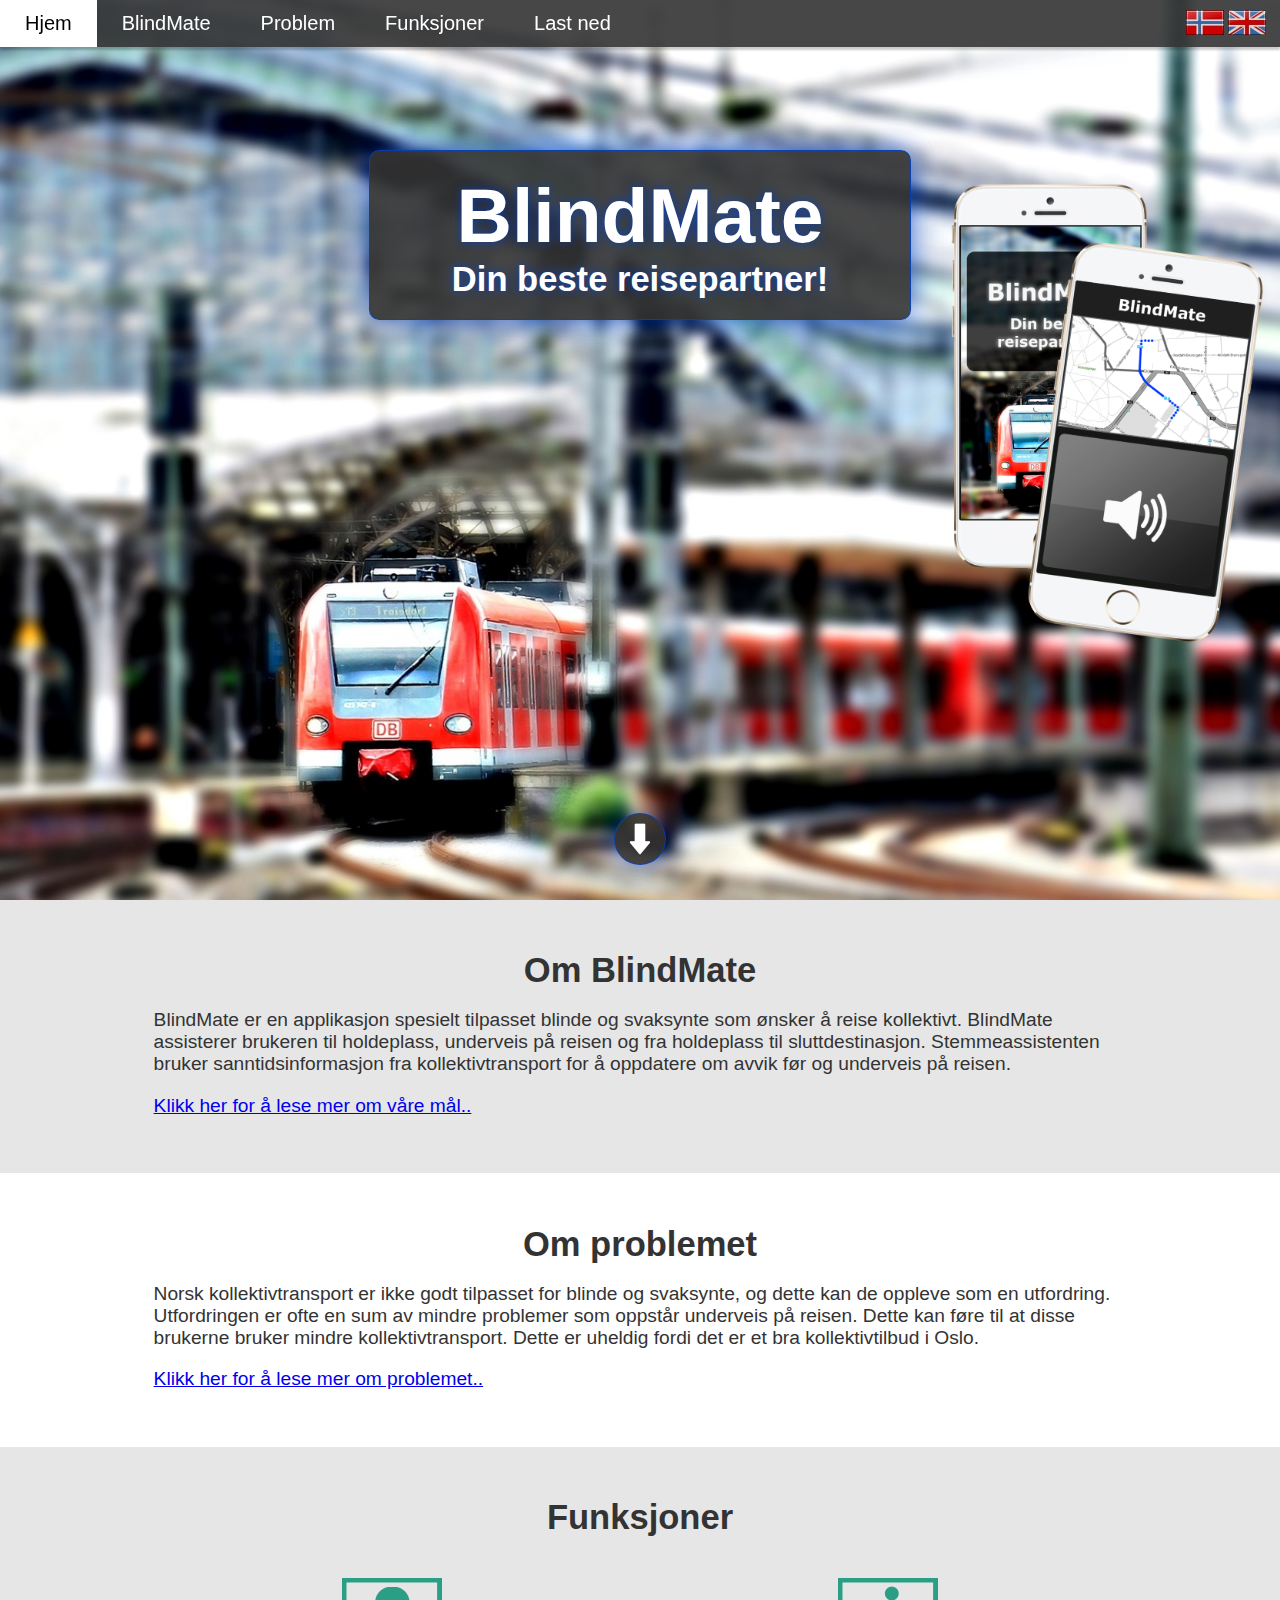
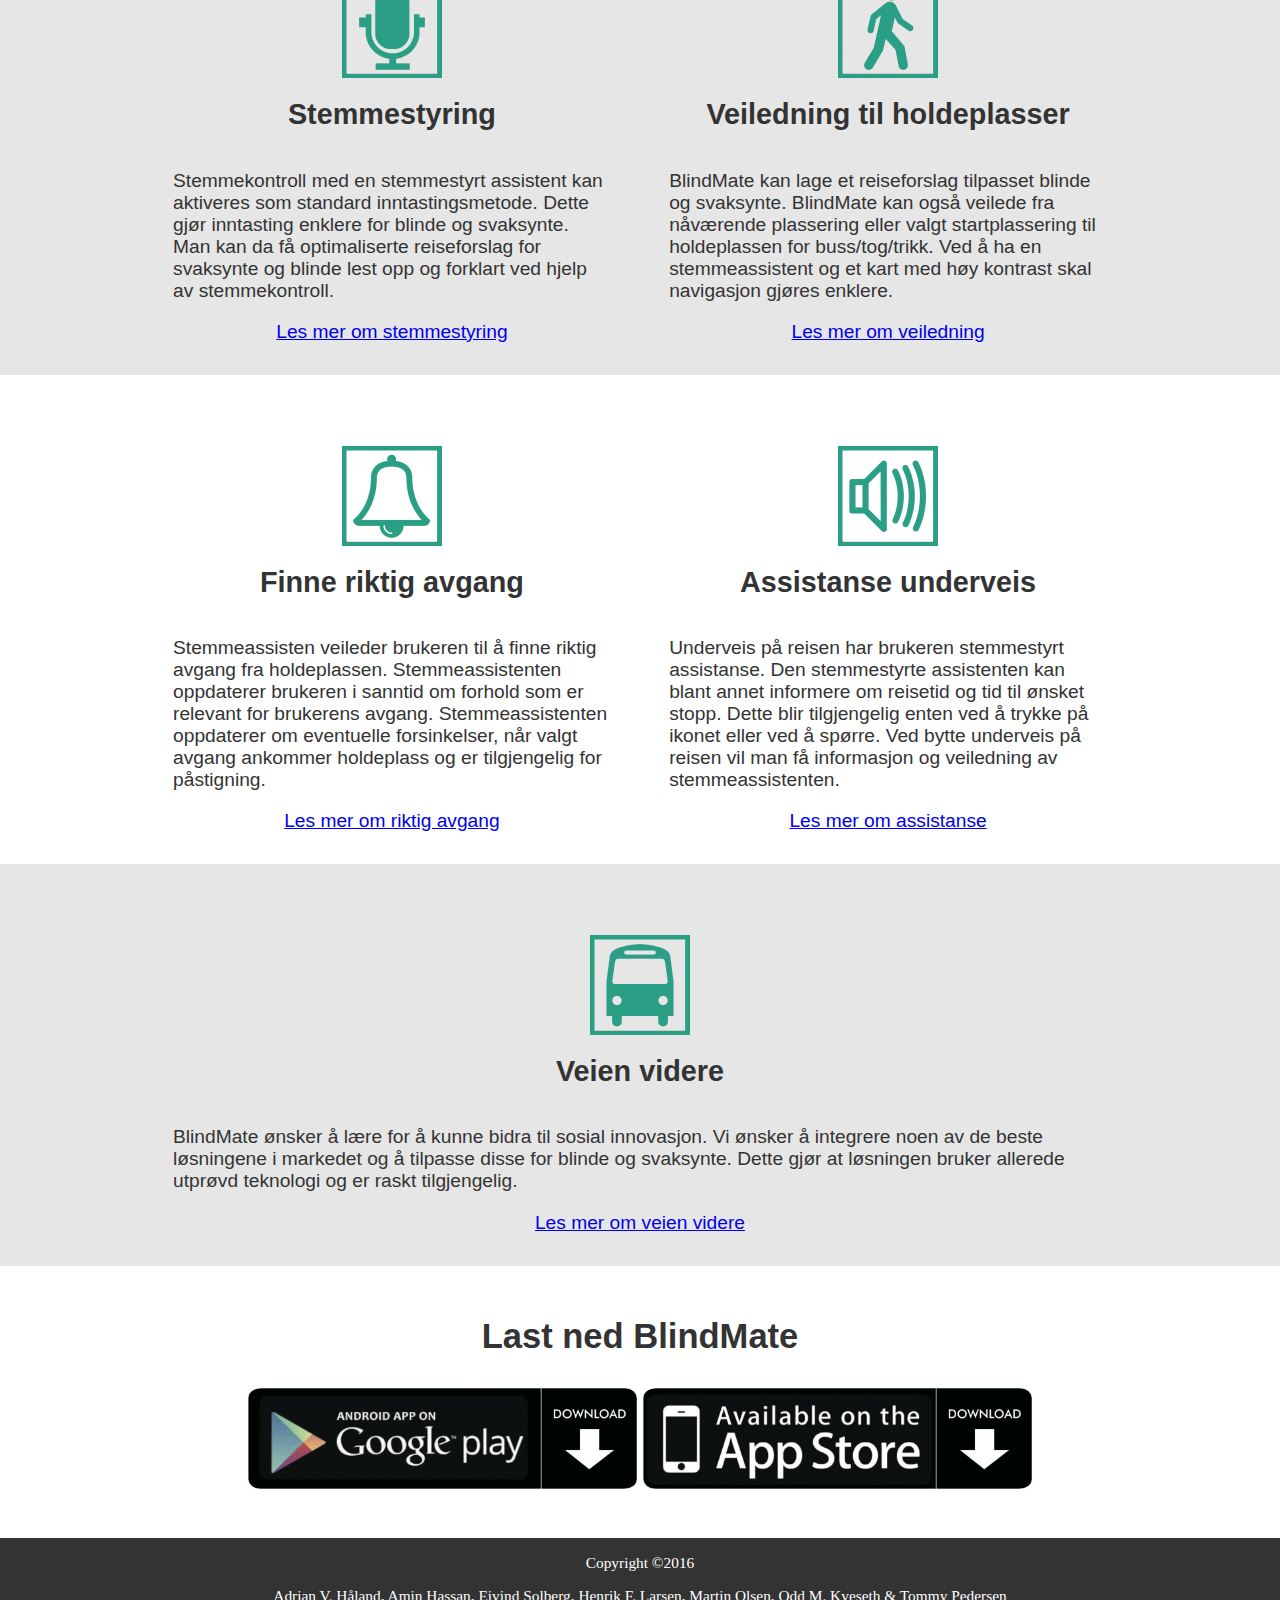
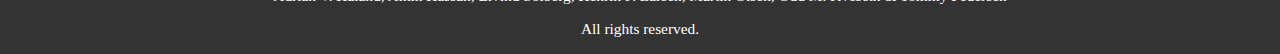
==== commit 6cd4cd4d: "javascript" ====
--- a/index.html
+++ b/index.html
@@ -7,6 +7,7 @@
     <link type="text/css" rel="stylesheet" href="css/style.css" />
     <link rel="icon" type="image/png" href="favicon.png">
     <title>BlindMate (Norsk)</title>
+    <script src="js/smoothScroll.js"></script>
 </head>
 <body>
 
@@ -16,11 +17,11 @@
             <ul class="nav">
                 <li class="link"><a class="main" href="#">Meny</a>
                     <ul class="sub">
-                        <li><a href="#Home" tabindex="0">Hjem</a></li>
-                        <li><a href="#About">BlindMate</a></li>
-                        <li><a href="#Problem">Problem</a></li>
-                        <li><a href="#Features">Funksjoner</a></li>
-                        <li><a href="#Download">Last ned</a></li>
+                        <li><a href="#Home" tabindex="0" onclick="smoothScroll('Home'); return false">Hjem</a></li>
+                        <li><a href="#About" onclick="smoothScroll('About'); return false">BlindMate</a></li>
+                        <li><a href="#Problem" onclick="smoothScroll('Problem'); return false">Problem</a></li>
+                        <li><a href="#Features" onclick="smoothScroll('Features'); return false">Funksjoner</a></li>
+                        <li><a href="#Download" onclick="smoothScroll('Download'); return false">Last ned</a></li>
                     </ul>
                 </li>
             </ul>
@@ -35,7 +36,7 @@
                 <h2 id="h2header">Din beste reisepartner!</h2>
             </div>
             <img class="smartphone" src="img/smartphone/blindmate.png" alt="BlindMate" />
-            <a href="#About"><img src="img/arrow.png" id="arrow-down" alt="Scroll down" /></a>
+            <a href="#About" onclick="smoothScroll('About'); return false"><img src="img/arrow.png" id="arrow-down" alt="Scroll down" /></a>
         </header>
 
         <!-- Hovedside -->
--- a/css/style.css
+++ b/css/style.css
@@ -13,7 +13,7 @@
 }
 
 header {
-    background-image: url("../img/train.jpg");
+    background-image: url("../img/TogHD.jpg");
     min-height: 100vh;
     background-attachment: fixed;
     background-color: transparent;
@@ -294,14 +294,14 @@
 
 @media only screen and (min-width: 150px) and (max-width: 750px) {
     header {
-        background-image: url("../img/train.jpg");
+        background-image: url("../img/Tog.jpg");
         height: 100%;
         width: 100%;
         background-size: cover;
         background-attachment: scroll;
         background-position: center center;
         background-repeat: no-repeat;
-        background-color: transparent;
+        background-color: none;
     }
     #Header-container {
         top: 100px;
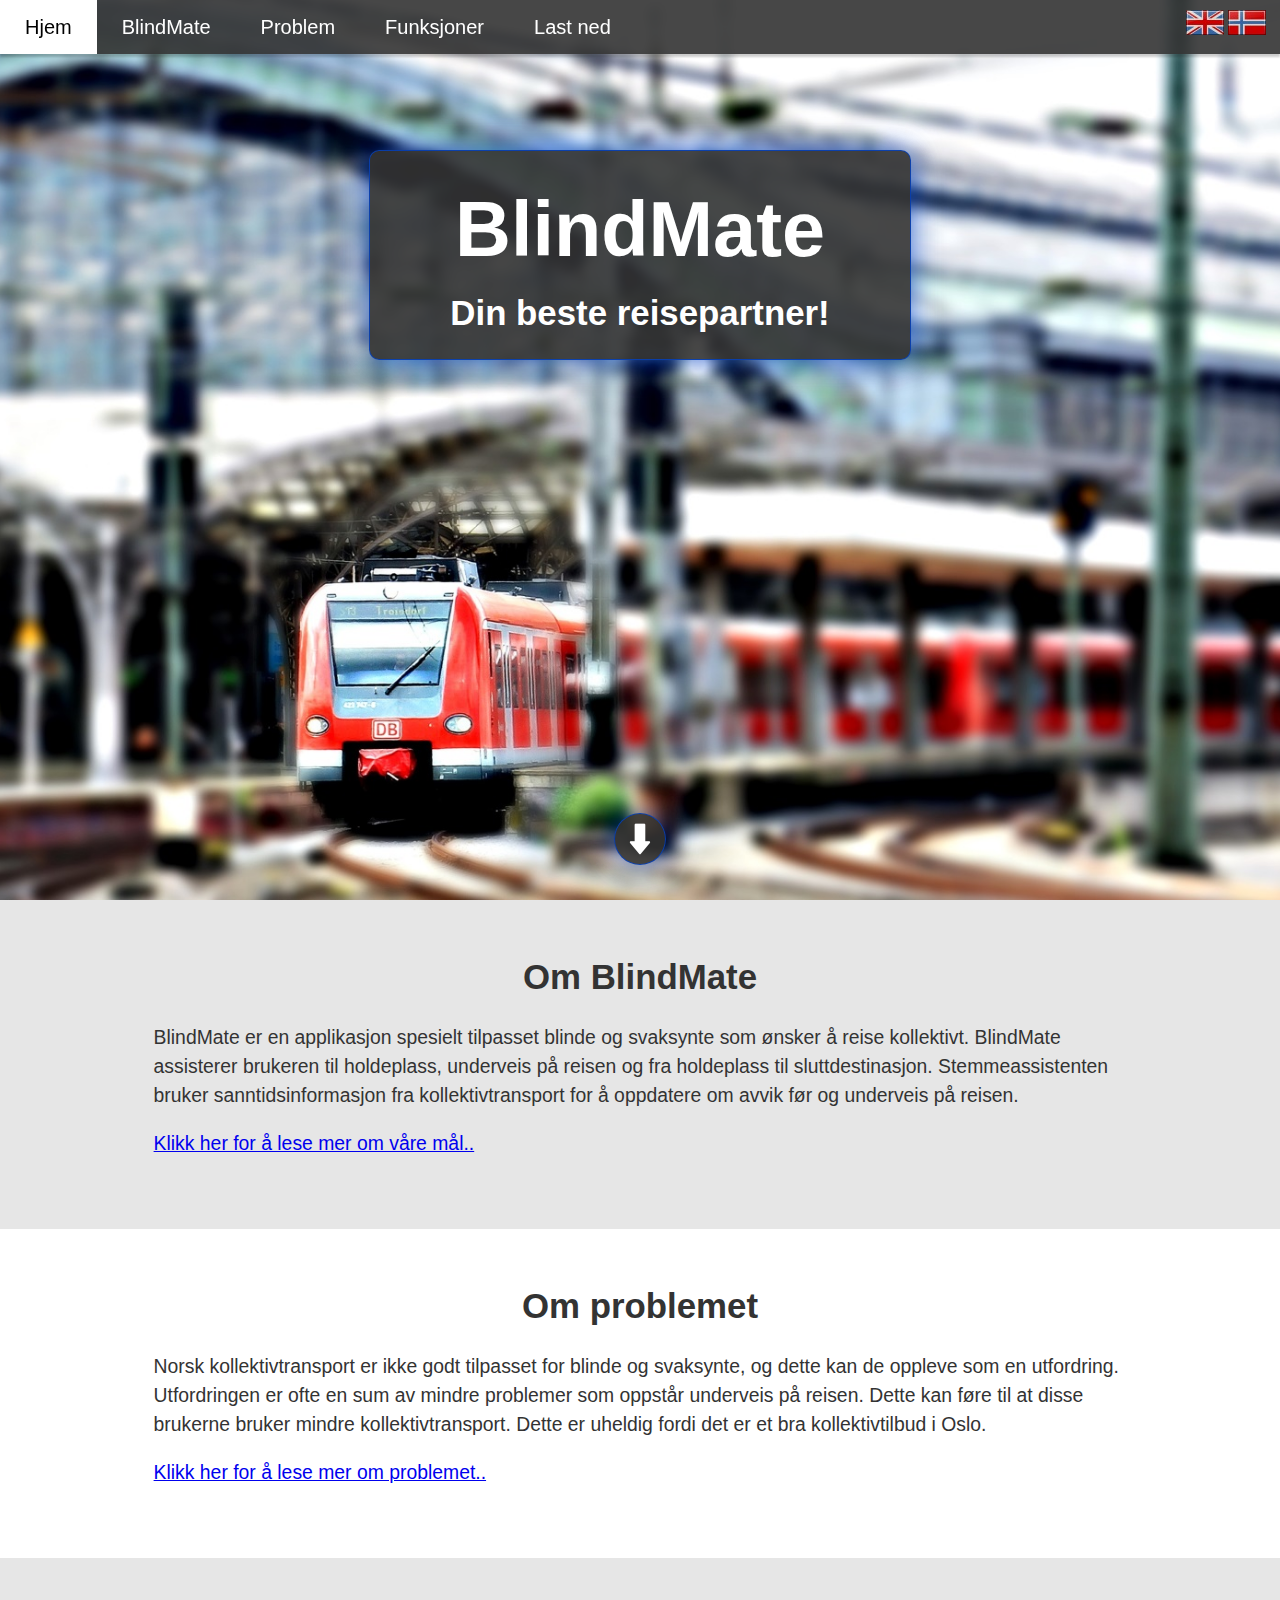
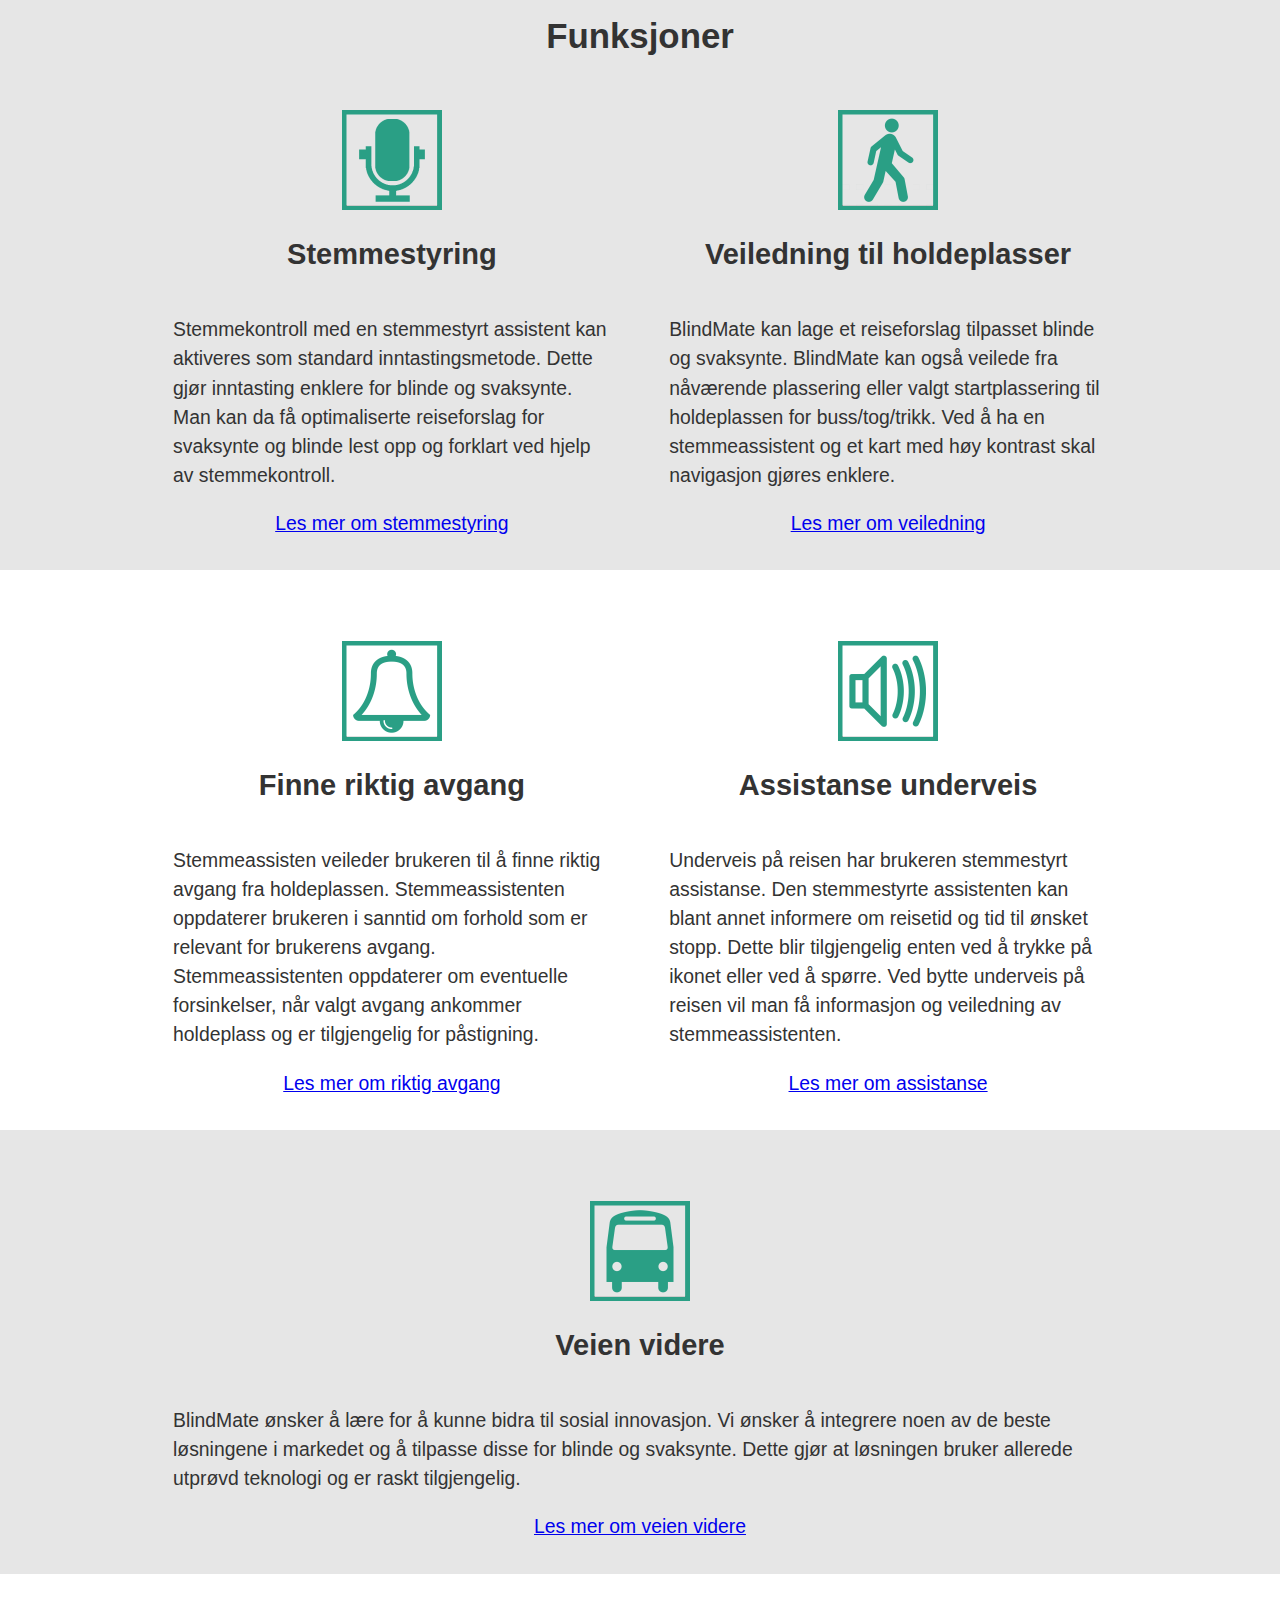
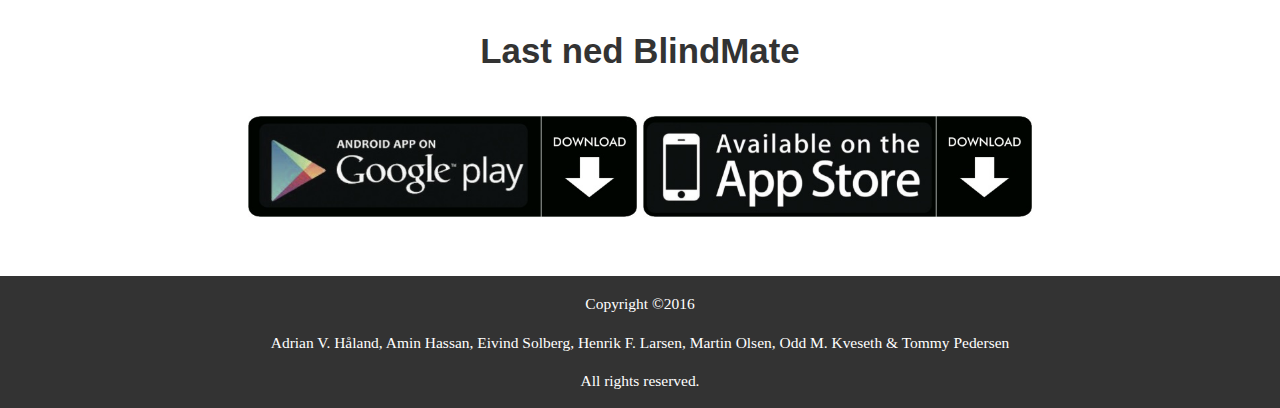
==== commit 86d4903a: "Endringer etter fredagsmøtet" ====
--- a/index.html
+++ b/index.html
@@ -1,4 +1,4 @@
-﻿<!DOCTYPE html>
+<!DOCTYPE html>
 <html lang="no">
 <head>
     <meta charset="utf-8" />
@@ -26,8 +26,8 @@
                 </li>
             </ul>
         </div>
-        <a href="index-eng.html"><img src="img/flag-en.jpg" class="flag" id="england-flag" alt="English" /></a>
-        <a href="index.html"><img src="img/flag-no.jpg" class="flag" id="norge-flag" alt="Norwegian" /></a>
+        <a href="index-eng.html"><img src="img/flag-en.jpg" class="flag" id="england-flag" alt="Language English" /></a>
+        <a href="index.html"><img src="img/flag-no.jpg" class="flag" id="norge-flag" alt="Language Norwegian" /></a>
 
         <!-- Overtekst på hjem-skjermen -->
         <header>
@@ -35,7 +35,7 @@
                 <h1 id="h1header">BlindMate</h1>
                 <h2 id="h2header">Din beste reisepartner!</h2>
             </div>
-            <img class="smartphone" src="img/smartphone/blindmate.png" alt="BlindMate" />
+            <!--<img class="smartphone" src="img/smartphone/blindmate.png" alt="BlindMate" />-->
             <a href="#About" onclick="smoothScroll('About'); return false"><img src="img/arrow.png" id="arrow-down" alt="Scroll down" /></a>
         </header>
 
@@ -70,28 +70,28 @@
                     <p>Tall fra Norges Blindeforbund viser at det er omtrent 180 000 synshemmede mennesker i Norge (<a target="_blank" href="https://www.blindeforbundet.no/oyehelse-og-synshemninger/fakta-og-statistikk-om-synshemninger">blindeforbundet.no</a>). Det er viktig å kjenne til virkelige utfordringer med kollektivtransport i Oslo for å forstå problemet. For å få denne forståelsen hadde vi en uformell spørreundersøkelse blant noen av Blindeforbundets medlemmer. Undersøkelsen viser at de største problemene er å gå på og å bytte mellom buss/trikk/tog.</p>
                     <h4>Viktige utfordringer</h4>
                     <p>Noen av problemene med å bruke kollektivtransport er:</p>
-                    <ol>
+                    <ul class="list">
                         <li>Å finne riktig holdeplass</li>
                         <li>Å finne riktig avgang</li>
                         <li>Overganger underveis på reisen</li>
                         <li>Manglende informasjon underveis på reisen</li>
                         <li>Manglende informasjon om tid igjen av reisen</li>
-                    </ol>
+                    </ul>
                     <p>Undersøkelsen viste at 94.9% bruker kollektiv transport noen ganger per måned eller per uke. Det var også 71.8% som ville reist mer med kollektivtransport hvis løsningen ble lansert. Dette viser at det er en stor brukergruppe som vil kunne bruke BlindMate.</p>
                     <article class="white">
                         <div class="Features-left" id="Survey-left">
-                            <img src="img/survey1.jpg" class="survey" alt="survey1" />
+                            <img src="img/survey1.jpg" class="survey" alt="Hvor ofte bruker du kollektivtransport?" />
                             <h5>Hvor ofte bruker du kollektivtransport?</h5>
-                            <div class="dot" style="background: rgb(51, 99, 209)">&nbsp;&nbsp;&nbsp;&nbsp;Aldri</div>
-                            <div class="dot" style="background: rgb(219, 55, 17)">&nbsp;&nbsp;&nbsp;&nbsp;Månedlig</div>
-                            <div class="dot" style="background: rgb(254, 152, 5)">&nbsp;&nbsp;&nbsp;&nbsp;Ukentlig</div>
+                            <div class="dot" style="background: rgb(51, 99, 209)">&nbsp;&nbsp;&nbsp;&nbsp;Aldri&nbsp;(5.1%)</div>
+                            <div class="dot" style="background: rgb(219, 55, 17)">&nbsp;&nbsp;&nbsp;&nbsp;Månedlig&nbsp;(30.8%)</div>
+                            <div class="dot" style="background: rgb(254, 152, 5)">&nbsp;&nbsp;&nbsp;&nbsp;Ukentlig&nbsp;(64.1%)</div>
                         </div>
                         <div class="Features-right" id="Survey-right">
-                            <img src="img/survey2.jpg" class="survey" alt="survey2" />
+                            <img src="img/survey2.jpg" class="survey" alt="Hvis vår løsning ble lansert, ville du reist mer kollektivt?" />
                             <h5>Hvis vår løsning ble lansert, ville du reist mer kollektivt?</h5>
-                            <div class="dot" style="background: rgb(51, 99, 209)">&nbsp;&nbsp;&nbsp;&nbsp;Ja</div>
-                            <div class="dot" style="background: rgb(219, 55, 17)">&nbsp;&nbsp;&nbsp;&nbsp;Nei</div>
-                            <div class="dot" style="background: rgb(254, 152, 5)">&nbsp;&nbsp;&nbsp;&nbsp;Kanskje</div>
+                            <div class="dot" style="background: rgb(51, 99, 209)">&nbsp;&nbsp;&nbsp;&nbsp;Ja&nbsp;(71.8%)</div>
+                            <div class="dot" style="background: rgb(219, 55, 17)">&nbsp;&nbsp;&nbsp;&nbsp;Nei&nbsp;(7.7%)</div>
+                            <div class="dot" style="background: rgb(254, 152, 5)">&nbsp;&nbsp;&nbsp;&nbsp;Kanskje&nbsp;(20.5%)</div>
                         </div>
                     </article>
                 </div>
@@ -103,13 +103,13 @@
             <h3>Funksjoner</h3>
             <br />
             <div class="Features-left" id="Voice">
-                <a href="features.html#Voice"><img src="img/features/mic.png" class="feature-logo" alt="Stemmestyring" /></a>
+                <img src="img/features/mic.png" class="feature-logo" alt="Stemmestyring" />
                 <h4 class="feature-heading">Stemmestyring</h4>
                 <p class="feature-p">Stemmekontroll med en stemmestyrt assistent kan aktiveres som standard inntastingsmetode. Dette gjør inntasting enklere for blinde og svaksynte. Man kan da få optimaliserte reiseforslag for svaksynte og blinde lest opp og forklart ved hjelp av stemmekontroll.</p>
                 <a href="features.html#Voice">Les mer om stemmestyring</a>
             </div>
             <div class="Features-right" id="Guide">
-                <a href="features.html#Guide"><img src="img/features/man.png" class="feature-logo" alt="Veiledning til holdeplasser" /></a>
+                <img src="img/features/man.png" class="feature-logo" alt="Veiledning til holdeplasser" />
                 <h4 class="feature-heading">Veiledning til holdeplasser</h4>
                 <p class="feature-p">BlindMate kan lage et reiseforslag tilpasset blinde og svaksynte. BlindMate kan også veilede fra nåværende plassering eller valgt startplassering til holdeplassen for buss/tog/trikk. Ved å ha en stemmeassistent og et kart med høy kontrast skal navigasjon gjøres enklere.</p>
                 <a href="features.html#Guide">Les mer om veiledning</a>
@@ -118,13 +118,13 @@
 
         <article class="white">
             <div class="Features-left" id="Find">
-                <a href="features.html#Find"><img src="img/features/bell.png" class="feature-logo" alt="Finne riktig avgang" /></a>
+                <img src="img/features/bell.png" class="feature-logo" alt="Finne riktig avgang" />
                 <h4 class="feature-heading">Finne riktig avgang</h4>
                 <p class="feature-p">Stemmeassisten veileder brukeren til å finne riktig avgang fra holdeplassen. Stemmeassistenten oppdaterer brukeren i sanntid om forhold som er relevant for brukerens avgang. Stemmeassistenten oppdaterer om eventuelle forsinkelser, når valgt avgang ankommer holdeplass og er tilgjengelig for påstigning.</p>
                 <a href="features.html#Find">Les mer om riktig avgang</a>
             </div>
             <div class="Features-right" id="Assist">
-                <a href="features.html#Assist"><img src="img/features/speaker.png" class="feature-logo" alt="Assistanse underveis" /></a>
+                <img src="img/features/speaker.png" class="feature-logo" alt="Assistanse underveis" />
                 <h4 class="feature-heading">Assistanse underveis</h4>
                 <p class="feature-p">Underveis på reisen har brukeren stemmestyrt assistanse. Den stemmestyrte assistenten kan blant annet informere om reisetid og tid til ønsket stopp. Dette blir tilgjengelig enten ved å trykke på ikonet eller ved å spørre. Ved bytte underveis på reisen vil man få informasjon og veiledning av stemmeassistenten.</p>
                 <a href="features.html#Assist">Les mer om assistanse</a>
@@ -133,7 +133,7 @@
 
         <article class="grey">
             <div class="Features-more" id="Road">
-                <a href="features.html#Road"><img src="img/features/bus.png" class="feature-logo" alt="The road ahead" /></a>
+                <img src="img/features/bus.png" class="feature-logo" alt="Veien videre" />
                 <h4 class="feature-heading">Veien videre</h4>
                 <p class="feature-p">BlindMate ønsker å lære for å kunne bidra til sosial innovasjon. Vi ønsker å integrere noen av de beste løsningene i markedet og å tilpasse disse for blinde og svaksynte. Dette gjør at løsningen bruker allerede utprøvd teknologi og er raskt tilgjengelig.</p>
                 <a href="features.html#Road">Les mer om veien videre</a>
--- a/css/style.css
+++ b/css/style.css
@@ -1,442 +1,456 @@
-body {
-    margin: 0 0;
-    padding: 0 0;
-    background-color: #e6e6e6;
-    font-size: 1.2em;
-    color: #333333;
-    font-family: Verdana, Arial, Helvetica, sans-serif;
-    height: 100%;
-}
-
-#Home {
-    width: 100%;
-}
-
-header {
-    background-image: url("../img/TogHD.jpg");
-    min-height: 100vh;
-    background-attachment: fixed;
-    background-color: transparent;
-    background-size: cover;
-    background-position: center;
-    background-repeat: no-repeat;   
-    margin: 0 0;
-    text-align: center;
-}
-
-header.no-img {
-    background-image: none;
-    min-height: 0vh;
-    height: 0;
-    margin: 0 0;
-    text-align: center;
-}
-
-#Header-container {
-    top: 150px;
-    width: 500px;
-    height: auto;
-    position: relative;
-    background-color: rgba(51, 51, 51, 0.9);
-    text-align: center;
-    margin: 0 auto;
-    padding: 20px;
-    border-radius: 10px;
-    box-shadow: 0px 0px 30px Highlight;
-    border: 1px solid Highlight;
-}
-
-#h1header {
-    font-family: Verdana, Arial, Helvetica, sans-serif;
-    font-size: 4em;
-    color: white;
-    margin: 0;
-    padding: 0;
-    text-shadow: 0px 0px 10px Highlight;
-}
-
-#h2header {
-    font-family: Verdana, Arial, Helvetica, sans-serif;
-    font-size: 1.8em;
-    color: white;
-    margin: 0;
-    padding: 0;
-    text-shadow: 0px 0px 10px Highlight;
-}
-
-.flag {
-    height: 25px;
-    width: auto;
-    float: right;
-    top: 10px;
-    position: fixed;
-    z-index: 1;
-    margin-right: 1%;
-}
-
-#norge-flag {
-    right: 43px;
-}
-
-#england-flag {
-    right: 1px;
-}
-
-#arrow-down {
-    width: 50px;
-    height: auto;
-    position: absolute;
-    margin: 0 auto;
-    text-align: center;
-    background-color: rgba(51, 51, 51, 0.9);
-    border-radius: 100px;
-    box-shadow: 0px 0px 30px Highlight;
-    border: 1px solid Highlight;
-    bottom: 1%;
-    left: 50%;
-    transform: translateX(-50%) translateY(-50%);
-}
-
-h3 {
-    font-size: 1.8em;
-    text-align: center;
-    margin: 0;
-    padding: 0;
-}
-
-h4 {
-    font-size: 1.2em;
-    text-align: center;
-    margin-top: 15px;
-    padding: 0;
-}
-
-h5 {
-    font-weight: bold;
-    font-size: 1em;
-    text-align: center;
-}
-
-#navigation {
-    position: fixed;
-    width: 100%;
-    height: auto;
-    background-color: rgba(51, 51, 51, 0.9);
-    box-shadow: 0 3px 2px rgba(0, 0, 0, 0.2);
-    z-index: 1;
-}
-
-.main {
-    display: none;
-}
-
-ol {
-    text-align: left;
-    display: block;
-    margin-top: 1em;
-    margin-bottom: 1em;
-    margin-left: 40px;
-    margin-right: 0;
-}
-
-ul {
-    margin: 0;
-    padding: 0;
-}
-
-ul li {
-    float: left;
-    list-style-type: none;
-    margin: 0;
-}
-
-ul a {
-    display: inline-block;
-    color: white;
-    font-size: 20px;
-    padding: 12px 25px;
-    text-decoration: none;
-    margin: 0;
-    float: left;
-}
-
-ul a:hover {
-    background-color: white;
-    color: black;
-}
-
-ul a:focus {
-    background-color: white;
-    color: black;
-}
-
-.survey {
-    width: 50%;
-    margin: 0 auto;
-    height: auto;
-}
-
-.dot {
-    background: #000000;
-    width: 16px;
-    height: 16px;
-    border-radius: 100%;
-    border: solid 1px black;
-    margin: 2%;
-}
-
-.white {
-    background-color: white;
-    position: relative;
-    float: left;
-    width: 76%;
-    height: auto;
-    padding: 4% 12%;
-    padding-bottom: 1%;
-}
-
-.grey {
-    background-color: #e6e6e6;
-    position: relative;
-    float: left;
-    width: 76%;
-    height: auto;
-    padding: 4% 12%;
-    padding-bottom: 1%;
-}
-
-img.smartphone {
-    float: right;
-    padding: 1%;
-    margin: 0 auto;
-    height: auto;
-    width: 25%;    
-}
-
-.details, .show, .hide:target {
-    display: none;
-}
-
-.hide:target+.show, .hide:target~.details {
-    display: block;
-}
-
-.Features-more {
-    height: auto;
-    padding: 2%;
-    position: relative;
-    text-align: center;
-}
-
-.Features-left {
-    width: 45%;
-    height: auto;
-    padding: 2%;
-    float: left;
-    position: relative;
-    text-align: center;
-}
-
-.Features-right {
-    width: 45%;
-    height: auto;
-    padding: 2%;
-    float: right;
-    position: relative;
-    text-align: center;
-}
-
-.feature-heading {
-    font-size: 1.5em;
-    text-align: center;
-}
-
-.feature-logo {
-    width: 100px;
-    margin: 0 auto;
-    height: auto;
-}
-
-.feature-p {
-    font-weight: normal;
-    font-size: 1em;
-    text-align: left;
-}
-
-.download-logo {
-    width: 40%;
-    margin: 0 auto;
-    height: auto;
-}
-
-.download {
-    margin: 1% auto;
-    text-align: center;
-    display: block;
-}
-
-footer {
-    text-align: center;
-    /*background-color: rgba(51, 51, 51, 0.9);*/
-    background-color: #333333;
-    width: 100%;
-    position: relative;
-    float: left;
-    height: auto;
-    padding: 0px 0px 0px 0px;
-}
-
-p.footer {
-    font-family: Verdana;
-    font-size: 0.8em;
-    color: white;
-}
-
-@media only screen and (min-width: 150px) and (max-width: 750px) {
-    header {
-        background-image: url("../img/Tog.jpg");
-        height: 100%;
-        width: 100%;
-        background-size: cover;
-        background-attachment: scroll;
-        background-position: center center;
-        background-repeat: no-repeat;
-        background-color: none;
-    }
-    #Header-container {
-        top: 100px;
-        padding: 10px;
-        width: 90%;
-    }
-    #h1header {
-        font-size: 3em;
-    }
-    #h2header {
-        font-size: 1.6em;
-    }
-    .nav, .nav ul {
-        list-style-type: none;
-        margin: 0;
-        padding: 0;
-    }
-    .nav a {
-        text-decoration: none;
-    }
-    /*IE5 list fix*/
-    .nav .sub li {
-        float: left;
-    }
-    .nav .sub>li {
-        float: none;
-    }
-    #navigation {
-        position: fixed;
-    }
-    .nav {
-        position: absolute;
-        visibility: hidden;
-    }
-    .nav .link {
-        width: 1000px;
-        margin-top: -10075px;
-        float: left;
-    }
-    /*a undergrupper*/
-    .nav a {
-        position: relative;
-        display: block;
-        height: auto;
-        line-height: 25px;
-        text-decoration: none;
-        color: #fff;
-        z-index: 10;
-        visibility: visible;
-        float: left;
-    }
-    .nav .sub a {
-        background-color: rgba(51, 51, 51, 0.9);
-        margin: 0 -51px 0 0;
-        width: 1000px;
-        padding: 12px 25px;
-    }
-    .nav .sub {
-        float: left;
-    }
-    .nav a.main {
-        width: 1000px;
-        background-color: rgba(51, 51, 51, 0.9);
-        height: 25px;
-        line-height: 25px;
-        padding: 12px 25px;
-        margin-top: 10075px;
-        margin-right: -1049px;
-        float: left;
-    }
-    .nav a.main:hover, .nav a.main:focus, .nav a.main:active {
-        margin-right: 0;
-        background: #fff;
-        color: #000;
-    }
-    /*sub undergrupper*/
-    .nav .sub a:hover, .nav .sub a:focus, .nav .sub a:active {
-        margin: 0 0 0 0;
-        background: #fff;
-        color: #000;
-    }
-    /*empty rule to fix occassional IE6 tabbing bug, one of the weirdest bug's i have seen.*/
-    a, a:hover, a:active, a:focus {}
-    /*Opera fix*/
-    .sub:hover {
-        clear: both;
-    }
-    .white {
-        background-color: white;
-        position: relative;
-        float: left;
-        width: 96%;
-        height: auto;
-        padding: 7% 2%;
-    }
-    .grey {
-        background-color: #f2f2f2;
-        position: relative;
-        float: left;
-        width: 96%;
-        height: auto;
-        padding: 7% 2%;
-    }
-    .Features-left {
-        width: 98%;
-    }
-    .Features-right {
-        width: 98%;
-    }
-    .flag {
-        position: fixed;
-        z-index: 1;
-    }
-    #norge-flag {
-        right: 43px;
-    }
-    #england-flag {
-        right: 1px;
-    }
-    footer {
-        width: 90%;
-        padding: 10px 5%;
-        margin-bottom: 0;
-    }
-    img.smartphone {
-        display: none;
-    }
-    .survey {
-        width: 40%;
-        margin: 0 auto;
-        height: auto;
-    }
-    .download-logo {
-        width: 40%;
-        margin: 0 auto;
-        height: auto;
-    }
-}
+html, body {
+    margin: 0 0;
+    padding: 0 0;
+    background-color: #e6e6e6;
+    font-size: 1.1em;
+    line-height: 1.5;
+    color: #333333;
+    font-family: Verdana, Arial, Helvetica, sans-serif;
+    height: 100%;
+}
+
+#Home {
+    width: 100%;
+}
+
+header {
+    background-image: url("../img/TogHD.jpg");
+    min-height: 100vh;
+    background-attachment: fixed;
+    background-color: transparent;
+    background-size: cover;
+    background-position: center;
+    background-repeat: no-repeat;   
+    margin: 0 0;
+    text-align: center;
+}
+
+header.no-img {
+    background-image: none;
+    min-height: 0vh;
+    height: 0;
+    margin: 0 0;
+    text-align: center;
+}
+
+#Header-container {
+    top: 150px;
+    width: 500px;
+    height: auto;
+    position: relative;
+    background-color: rgba(51, 51, 51, 0.9);
+    text-align: center;
+    margin: 0 auto;
+    padding: 20px;
+    border-radius: 10px;
+    box-shadow: 0px 0px 30px Highlight;
+    border: 1px solid Highlight;
+}
+
+#h1header {
+    font-family: Verdana, Arial, Helvetica, sans-serif;
+    font-size: 4em;
+    color: white;
+    margin: 0;
+    padding: 0;
+    /**text-shadow: 0px 0px 10px Highlight;**/
+}
+
+#h2header {
+    font-family: Verdana, Arial, Helvetica, sans-serif;
+    font-size: 1.8em;
+    color: white;
+    margin: 0;
+    padding: 0;
+    /**text-shadow: 0px 0px 10px Highlight;**/
+}
+
+.flag {
+    height: 25px;
+    width: auto;
+    float: right;
+    top: 10px;
+    position: fixed;
+    z-index: 1;
+    margin-right: 1%;
+}
+
+#norge-flag {
+    right: 1px;
+}
+
+#england-flag {
+    right: 43px;
+}
+
+#norge-flag:hover {
+    right: 1px;
+    box-shadow: 0px 0px 30px Highlight;
+}
+
+#england-flag:hover {
+    right: 43px;
+    box-shadow: 0px 0px 30px Highlight;
+}
+
+#arrow-down {
+    width: 50px;
+    height: auto;
+    position: absolute;
+    margin: 0 auto;
+    text-align: center;
+    background-color: rgba(51, 51, 51, 0.9);
+    border-radius: 100px;
+    box-shadow: 0px 0px 30px Highlight;
+    border: 1px solid Highlight;
+    bottom: 1%;
+    left: 50%;
+    transform: translateX(-50%) translateY(-50%);
+}
+
+h3 {
+    font-size: 1.8em;
+    text-align: center;
+    margin: 0;
+    padding: 0;
+}
+
+h4 {
+    font-size: 1.2em;
+    text-align: center;
+    margin-top: 15px;
+    padding: 0;
+}
+
+h5 {
+    font-weight: bold;
+    font-size: 1em;
+    text-align: center;
+}
+
+#navigation {
+    position: fixed;
+    width: 100%;
+    height: auto;
+    background-color: rgba(51, 51, 51, 0.9);
+    box-shadow: 0 3px 2px rgba(0, 0, 0, 0.2);
+    z-index: 1;
+}
+
+.main {
+    display: none;
+}
+
+.list{
+    text-align: left;
+}
+
+.list li {
+    float: inherit;
+    text-align: left;
+    list-style-type: inherit;
+    margin-left: 40px;
+}
+
+ul {
+    margin: 0;
+    padding: 0;
+}
+
+ul li {
+    float: left;
+    list-style-type: none;
+    margin: 0;
+}
+
+ul a {
+    display: inline-block;
+    color: white;
+    font-size: 20px;
+    padding: 12px 25px;
+    text-decoration: none;
+    margin: 0;
+    float: left;
+}
+
+ul a:hover {
+    background-color: white;
+    color: black;
+}
+
+ul a:focus {
+    background-color: white;
+    color: black;
+}
+
+.survey {
+    width: 50%;
+    margin: 0 auto;
+    height: auto;
+}
+
+.dot {
+    background: #000000;
+    width: 16px;
+    height: 16px;
+    border-radius: 100%;
+    border: solid 1px black;
+    margin: 3%;
+    line-height: 0.7;
+}
+
+.white {
+    background-color: white;
+    position: relative;
+    float: left;
+    width: 76%;
+    height: auto;
+    padding: 4% 12%;
+    padding-bottom: 1%;
+}
+
+.grey {
+    background-color: #e6e6e6;
+    position: relative;
+    float: left;
+    width: 76%;
+    height: auto;
+    padding: 4% 12%;
+    padding-bottom: 1%;
+}
+
+img.smartphone {
+    float: right;
+    padding: 1%;
+    margin: 0 auto;
+    height: auto;
+    width: 25%;    
+}
+
+.details, .show, .hide:target {
+    display: none;
+}
+
+.hide:target+.show, .hide:target~.details {
+    display: block;
+}
+
+.Features-more {
+    height: auto;
+    padding: 2%;
+    position: relative;
+    text-align: center;
+}
+
+.Features-left {
+    width: 45%;
+    height: auto;
+    padding: 2%;
+    float: left;
+    position: relative;
+    text-align: center;
+}
+
+.Features-right {
+    width: 45%;
+    height: auto;
+    padding: 2%;
+    float: right;
+    position: relative;
+    text-align: center;
+}
+
+.feature-heading {
+    font-size: 1.5em;
+    text-align: center;
+}
+
+.feature-logo {
+    width: 100px;
+    margin: 0 auto;
+    height: auto;
+}
+
+.feature-p {
+    font-weight: normal;
+    font-size: 1em;
+    text-align: left;
+}
+
+.download-logo {
+    width: 40%;
+    margin: 0 auto;
+    height: auto;
+}
+
+.download {
+    margin: 1% auto;
+    text-align: center;
+    display: block;
+}
+
+footer {
+    text-align: center;
+    /*background-color: rgba(51, 51, 51, 0.9);*/
+    background-color: #333333;
+    width: 100%;
+    position: relative;
+    float: left;
+    height: auto;
+    padding: 0px 0px 0px 0px;
+}
+
+p.footer {
+    font-family: Verdana;
+    font-size: 0.8em;
+    color: white;
+}
+
+@media only screen and (min-width: 150px) and (max-width: 750px) {
+    header {
+        background-image: url("../img/Tog.jpg");
+        height: 100%;
+        width: 100%;
+        background-size: cover;
+        background-attachment: scroll;
+        background-position: center center;
+        background-repeat: no-repeat;
+        background-color: transparent;
+    }
+    #Header-container {
+        top: 100px;
+        padding: 10px;
+        width: 90%;
+    }
+    #h1header {
+        font-size: 3em;
+    }
+    #h2header {
+        font-size: 1.6em;
+    }
+    .nav, .nav ul {
+        list-style-type: none;
+        margin: 0;
+        padding: 0;
+    }
+    .nav a {
+        text-decoration: none;
+    }
+    /*IE5 list fix*/
+    .nav .sub li {
+        float: left;
+    }
+    .nav .sub>li {
+        float: none;
+    }
+    #navigation {
+        position: fixed;
+    }
+    .nav {
+        position: absolute;
+        visibility: hidden;
+    }
+    .nav .link {
+        width: 1000px;
+        margin-top: -10075px;
+        float: left;
+    }
+    /*a undergrupper*/
+    .nav a {
+        position: relative;
+        display: block;
+        height: auto;
+        line-height: 25px;
+        text-decoration: none;
+        color: #fff;
+        z-index: 10;
+        visibility: visible;
+        float: left;
+    }
+    .nav .sub a {
+        background-color: rgba(51, 51, 51, 0.9);
+        margin: 0 -51px 0 0;
+        width: 1000px;
+        padding: 12px 25px;
+    }
+    .nav .sub {
+        float: left;
+    }
+    .nav a.main {
+        width: 1000px;
+        background-color: rgba(51, 51, 51, 0.9);
+        height: 25px;
+        line-height: 25px;
+        padding: 12px 25px;
+        margin-top: 10075px;
+        margin-right: -1049px;
+        float: left;
+    }
+    .nav a.main:hover, .nav a.main:focus, .nav a.main:active {
+        margin-right: 0;
+        background: #fff;
+        color: #000;
+    }
+    /*sub undergrupper*/
+    .nav .sub a:hover, .nav .sub a:focus, .nav .sub a:active {
+        margin: 0 0 0 0;
+        background: #fff;
+        color: #000;
+    }
+    /*empty rule to fix occassional IE6 tabbing bug, one of the weirdest bug's i have seen.*/
+    a, a:hover, a:active, a:focus {}
+    /*Opera fix*/
+    .sub:hover {
+        clear: both;
+    }
+    .white {
+        background-color: white;
+        position: relative;
+        float: left;
+        width: 96%;
+        height: auto;
+        padding: 7% 2%;
+    }
+    .grey {
+        background-color: #f2f2f2;
+        position: relative;
+        float: left;
+        width: 96%;
+        height: auto;
+        padding: 7% 2%;
+    }
+    .Features-left {
+        width: 98%;
+    }
+    .Features-right {
+        width: 98%;
+    }
+    .flag {
+        position: fixed;
+        z-index: 1;
+    }
+    /**#norge-flag {
+        right: 43px;
+    }
+    #england-flag {
+        right: 1px;
+    }**/
+    footer {
+        width: 90%;
+        padding: 10px 5%;
+        margin-bottom: 0;
+    }
+    img.smartphone {
+        display: none;
+    }
+    .survey {
+        width: 40%;
+        margin: 0 auto;
+        height: auto;
+    }
+    .download-logo {
+        width: 55%;
+        margin: 2% auto;
+        height: auto;
+    }
+}
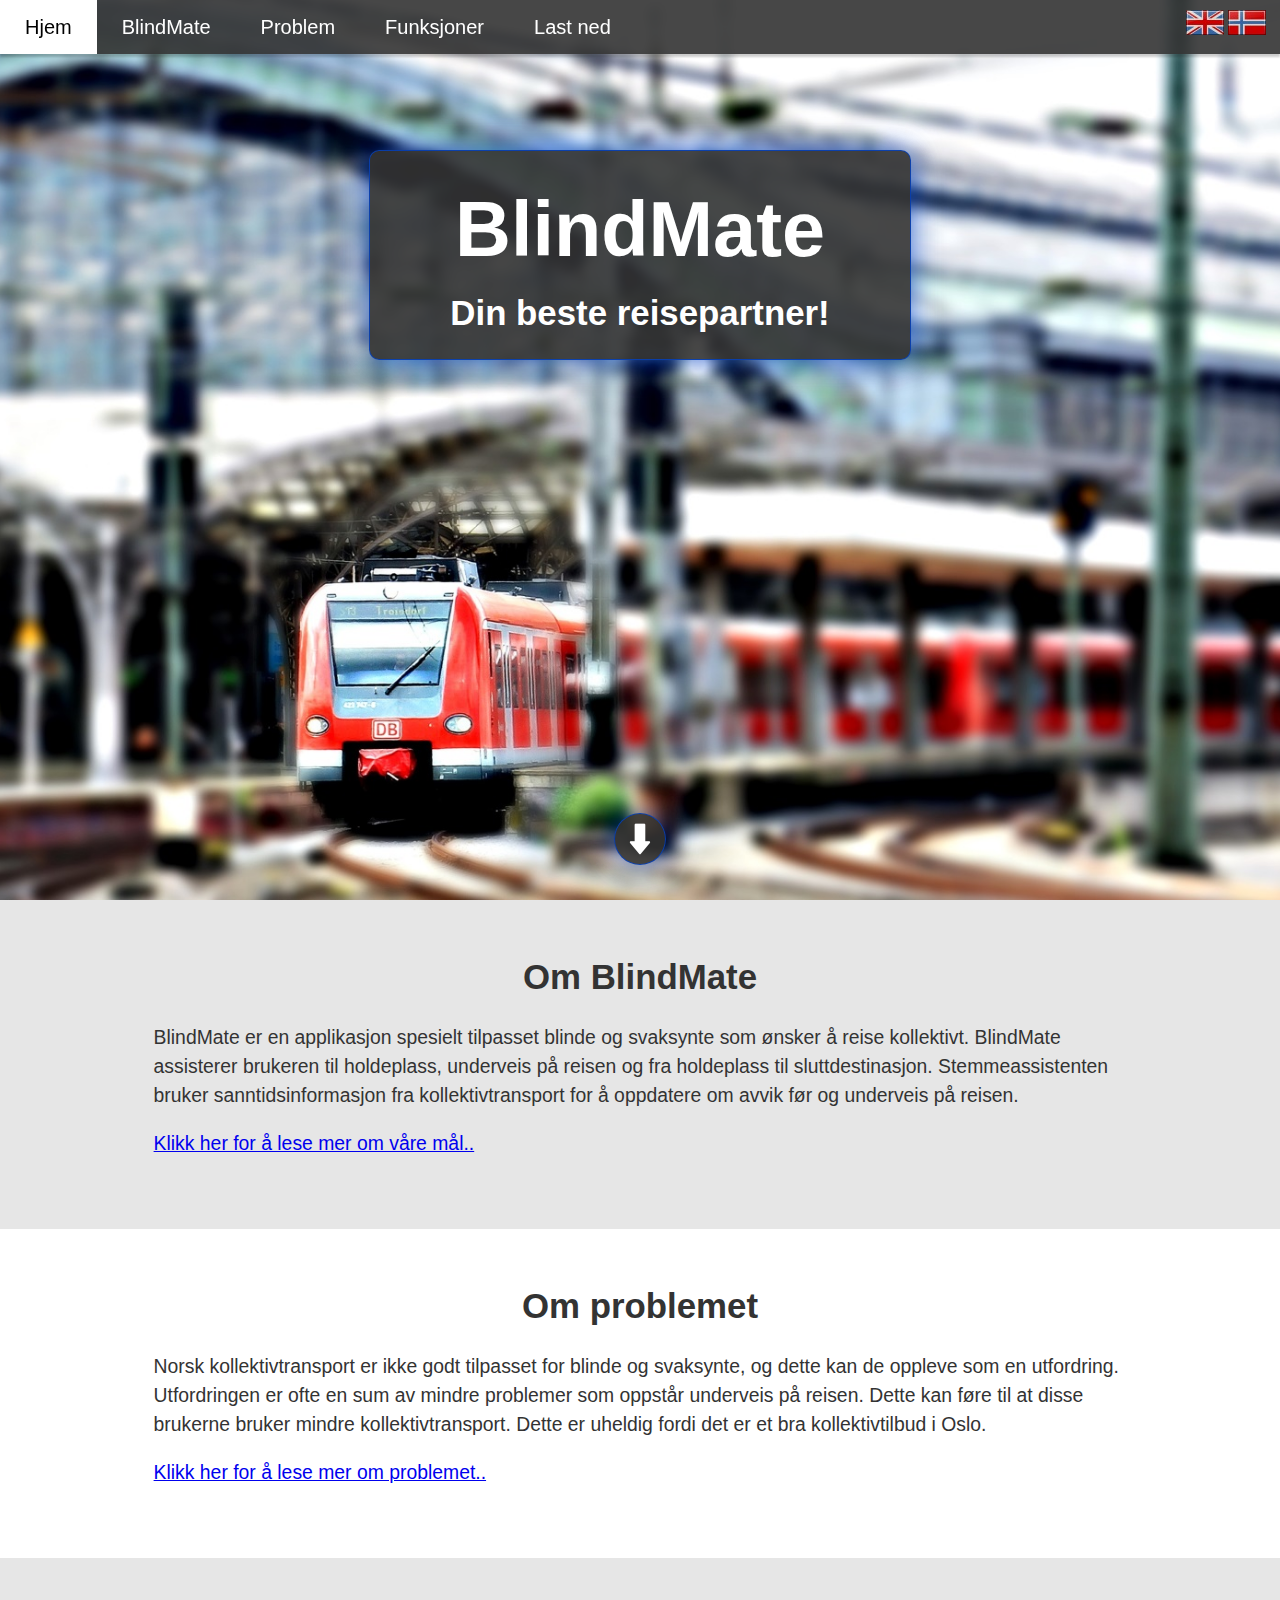
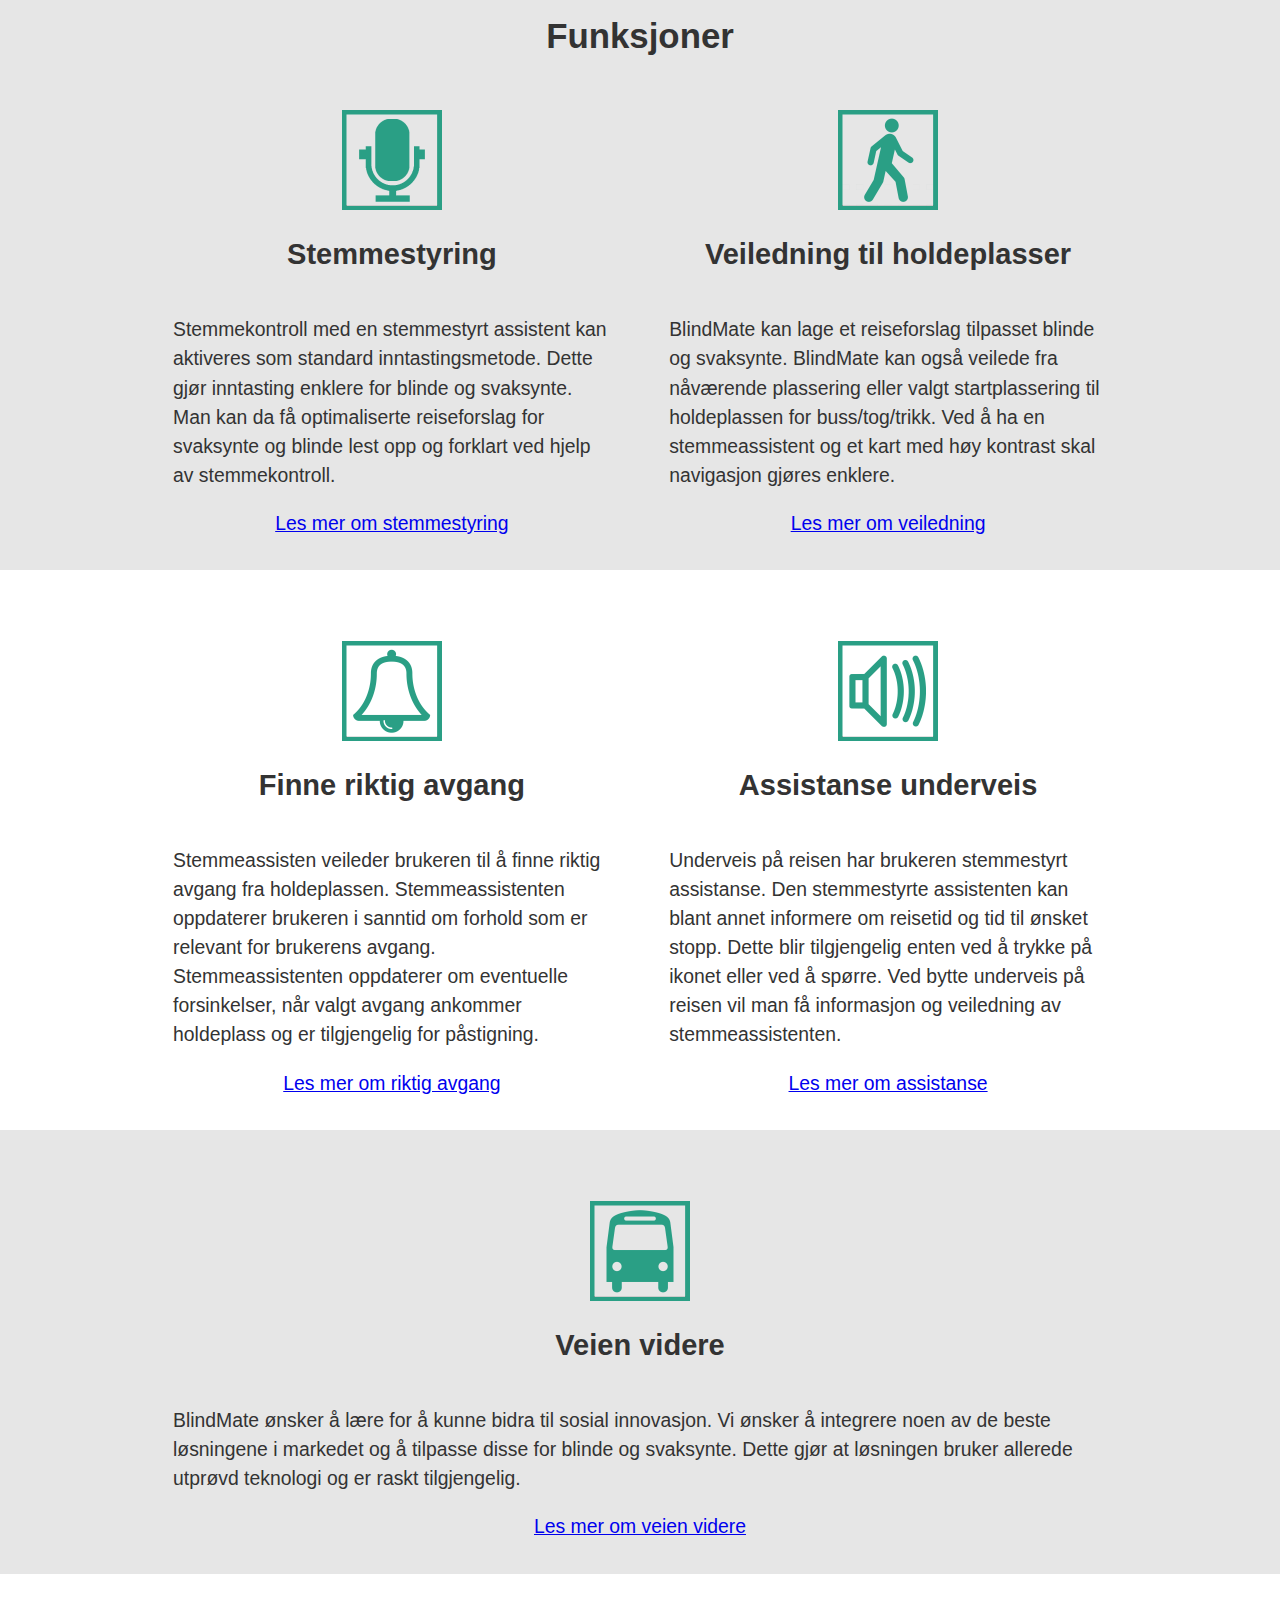
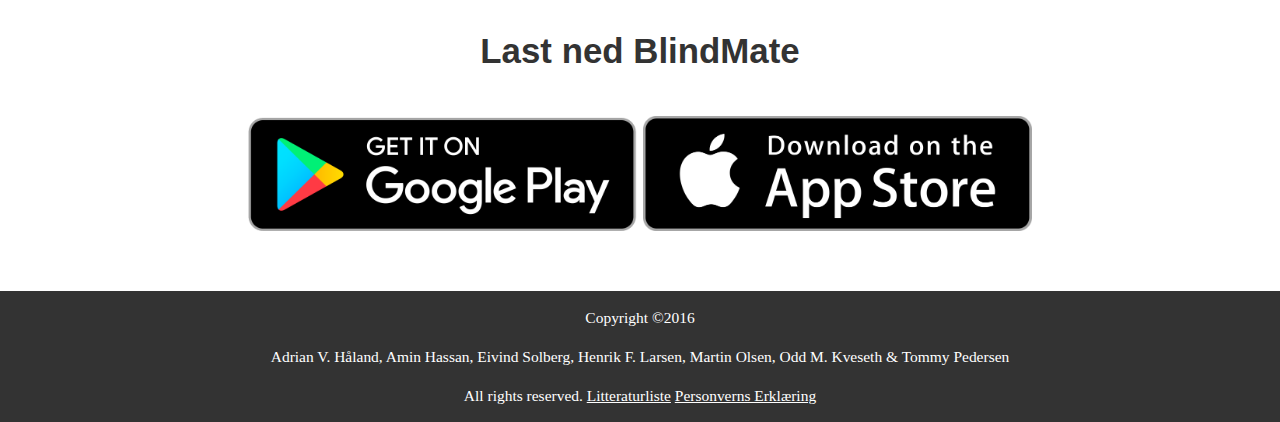
==== commit c162ee36: "dagens" ====
--- a/index.html
+++ b/index.html
@@ -5,6 +5,7 @@
     <meta name="viewport" content="width=device-width, initial-scale=1.0" />
     <meta name="description" content="BlindMate - Din beste reisepartner!">
     <link type="text/css" rel="stylesheet" href="css/style.css" />
+    <!-- Kilde til bilde: -->
     <link rel="icon" type="image/png" href="favicon.png">
     <title>BlindMate (Norsk)</title>
     <script src="js/smoothScroll.js"></script>
@@ -15,27 +16,30 @@
     <div id="Home">
         <div id="navigation">
             <ul class="nav">
-                <li class="link"><a class="main" href="#">Meny</a>
+                <li class="link"><a class="main" href="#no">Meny</a>
                     <ul class="sub">
-                        <li><a href="#Home" tabindex="0" onclick="smoothScroll('Home'); return false">Hjem</a></li>
-                        <li><a href="#About" onclick="smoothScroll('About'); return false">BlindMate</a></li>
-                        <li><a href="#Problem" onclick="smoothScroll('Problem'); return false">Problem</a></li>
-                        <li><a href="#Features" onclick="smoothScroll('Features'); return false">Funksjoner</a></li>
-                        <li><a href="#Download" onclick="smoothScroll('Download'); return false">Last ned</a></li>
+                        <li><a href="#Home" tabindex="0" onclick="smoothScroll('Home')">Hjem</a></li>
+                        <li><a href="#About" onclick="smoothScroll('About')">BlindMate</a></li>
+                        <li><a href="#Problem" onclick="smoothScroll('Problem')">Problem</a></li>
+                        <li><a href="#Features" onclick="smoothScroll('Features')">Funksjoner</a></li>
+                        <li><a href="#Download" onclick="smoothScroll('Download')">Last ned</a></li>
                     </ul>
                 </li>
             </ul>
         </div>
+        <!-- Kilde til bilde: -->
         <a href="index-eng.html"><img src="img/flag-en.jpg" class="flag" id="england-flag" alt="Language English" /></a>
+        <!-- Kilde til bilde: -->
         <a href="index.html"><img src="img/flag-no.jpg" class="flag" id="norge-flag" alt="Language Norwegian" /></a>
 
         <!-- Overtekst på hjem-skjermen -->
         <header>
             <div id="Header-container">
+                <!-- Kilde til bilde: -->
                 <h1 id="h1header">BlindMate</h1>
                 <h2 id="h2header">Din beste reisepartner!</h2>
             </div>
-            <!--<img class="smartphone" src="img/smartphone/blindmate.png" alt="BlindMate" />-->
+            <!-- Kilde til bilde: -->
             <a href="#About" onclick="smoothScroll('About'); return false"><img src="img/arrow.png" id="arrow-down" alt="Scroll down" /></a>
         </header>
 
@@ -52,7 +56,7 @@
                     <p>BlindMates mål er å gjøre transport mer tilgjengelig. Vårt langsiktige mål kommer fra en visjon om like muligheter. Vår løsning bruker godt utviklet teknologi som mange har tilgang til med smarttelefon.</p>
                     <p>En del av målet er å gjøre reising med kollektivtransport så enkelt som mulig. Vi ønsker derfor å tilby en fullstendig løsning som skal kunne assistere fra start til stopp. For å tilrettelegge for blinde og svaksynte har BlindMate integrert en rekke funksjoner. BlindMate har funksjoner som kartinformasjon i høy kontrast og stemmeassistentens bruk av Ruters sanntidsdata.</p>
                     <h4>Målgruppe</h4>
-                    <p>Statistisk sentralbyrå har utført en spørreundersøkelser om andel med smarttelefon. Disse viser at andel med smarttelefon i aldersgruppen 9-79 år i 2012 var på 57% og i 2015 var den 85% (<a target="_blank" href="http://medienorge.uib.no/statistikk/medium/ikt/388">medienorge.uib.no</a>). Dette betyr at det er et stort potensiale for at mange vil kunne dra nytte av løsningen. Ved å bruke tilgjengelig teknologi er det mulig å gjøre løsningen raskt tilgjengelig for mange.</p>
+                    <p>Statistisk sentralbyrå har utført en spørreundersøkelse om andel med smarttelefon. Disse viser at andel med smarttelefon i aldersgruppen 9-79 år i 2012 var på 57% og i 2015 var den 85% (<a target="_blank" href="http://medienorge.uib.no/statistikk/medium/ikt/388">medienorge.uib.no</a>). Dette betyr at det er et stort potensiale for at mange vil kunne dra nytte av løsningen. Ved å bruke tilgjengelig teknologi er det mulig å gjøre løsningen raskt tilgjengelig for mange.</p>
                 </div>
             </div>
             <br /><br />
@@ -71,15 +75,16 @@
                     <h4>Viktige utfordringer</h4>
                     <p>Noen av problemene med å bruke kollektivtransport er:</p>
                     <ul class="list">
-                        <li>Å finne riktig holdeplass</li>
-                        <li>Å finne riktig avgang</li>
-                        <li>Overganger underveis på reisen</li>
-                        <li>Manglende informasjon underveis på reisen</li>
-                        <li>Manglende informasjon om tid igjen av reisen</li>
+                        <li>å finne riktig holdeplass</li>
+                        <li>å finne riktig avgang</li>
+                        <li>overganger underveis på reisen</li>
+                        <li>manglende informasjon underveis på reisen</li>
+                        <li>manglende informasjon om tid igjen av reisen</li>
                     </ul>
-                    <p>Undersøkelsen viste at 94.9% bruker kollektiv transport noen ganger per måned eller per uke. Det var også 71.8% som ville reist mer med kollektivtransport hvis løsningen ble lansert. Dette viser at det er en stor brukergruppe som vil kunne bruke BlindMate.</p>
+                    <p>Undersøkelsen viste at 94.9% bruker kollektiv transport noen ganger per måned eller per uke. Det var også 71.8% som ville reist mer med kollektivtransport hvis løsningen ble lansert. Dette viser at det er en stor brukergruppe som vil kunne bruke BlindMate. Se den uformell spørreundersøkelsen <a target="_blank" href="https://goo.gl/forms/FO6qHmLvf1CIuePs1">her</a>.</p>
                     <article class="white">
                         <div class="Features-left" id="Survey-left">
+                            <!-- Kilde til bilde: -->
                             <img src="img/survey1.jpg" class="survey" alt="Hvor ofte bruker du kollektivtransport?" />
                             <h5>Hvor ofte bruker du kollektivtransport?</h5>
                             <div class="dot" style="background: rgb(51, 99, 209)">&nbsp;&nbsp;&nbsp;&nbsp;Aldri&nbsp;(5.1%)</div>
@@ -87,6 +92,7 @@
                             <div class="dot" style="background: rgb(254, 152, 5)">&nbsp;&nbsp;&nbsp;&nbsp;Ukentlig&nbsp;(64.1%)</div>
                         </div>
                         <div class="Features-right" id="Survey-right">
+                            <!-- Kilde til bilde: -->
                             <img src="img/survey2.jpg" class="survey" alt="Hvis vår løsning ble lansert, ville du reist mer kollektivt?" />
                             <h5>Hvis vår løsning ble lansert, ville du reist mer kollektivt?</h5>
                             <div class="dot" style="background: rgb(51, 99, 209)">&nbsp;&nbsp;&nbsp;&nbsp;Ja&nbsp;(71.8%)</div>
@@ -103,12 +109,14 @@
             <h3>Funksjoner</h3>
             <br />
             <div class="Features-left" id="Voice">
+                <!-- Kilde til bilde: -->
                 <img src="img/features/mic.png" class="feature-logo" alt="Stemmestyring" />
                 <h4 class="feature-heading">Stemmestyring</h4>
                 <p class="feature-p">Stemmekontroll med en stemmestyrt assistent kan aktiveres som standard inntastingsmetode. Dette gjør inntasting enklere for blinde og svaksynte. Man kan da få optimaliserte reiseforslag for svaksynte og blinde lest opp og forklart ved hjelp av stemmekontroll.</p>
                 <a href="features.html#Voice">Les mer om stemmestyring</a>
             </div>
             <div class="Features-right" id="Guide">
+                <!-- Kilde til bilde: -->
                 <img src="img/features/man.png" class="feature-logo" alt="Veiledning til holdeplasser" />
                 <h4 class="feature-heading">Veiledning til holdeplasser</h4>
                 <p class="feature-p">BlindMate kan lage et reiseforslag tilpasset blinde og svaksynte. BlindMate kan også veilede fra nåværende plassering eller valgt startplassering til holdeplassen for buss/tog/trikk. Ved å ha en stemmeassistent og et kart med høy kontrast skal navigasjon gjøres enklere.</p>
@@ -118,12 +126,14 @@
 
         <article class="white">
             <div class="Features-left" id="Find">
+                <!-- Kilde til bilde: -->
                 <img src="img/features/bell.png" class="feature-logo" alt="Finne riktig avgang" />
                 <h4 class="feature-heading">Finne riktig avgang</h4>
                 <p class="feature-p">Stemmeassisten veileder brukeren til å finne riktig avgang fra holdeplassen. Stemmeassistenten oppdaterer brukeren i sanntid om forhold som er relevant for brukerens avgang. Stemmeassistenten oppdaterer om eventuelle forsinkelser, når valgt avgang ankommer holdeplass og er tilgjengelig for påstigning.</p>
                 <a href="features.html#Find">Les mer om riktig avgang</a>
             </div>
             <div class="Features-right" id="Assist">
+                <!-- Kilde til bilde: -->
                 <img src="img/features/speaker.png" class="feature-logo" alt="Assistanse underveis" />
                 <h4 class="feature-heading">Assistanse underveis</h4>
                 <p class="feature-p">Underveis på reisen har brukeren stemmestyrt assistanse. Den stemmestyrte assistenten kan blant annet informere om reisetid og tid til ønsket stopp. Dette blir tilgjengelig enten ved å trykke på ikonet eller ved å spørre. Ved bytte underveis på reisen vil man få informasjon og veiledning av stemmeassistenten.</p>
@@ -133,6 +143,7 @@
 
         <article class="grey">
             <div class="Features-more" id="Road">
+                <!-- Kilde til bilde: -->
                 <img src="img/features/bus.png" class="feature-logo" alt="Veien videre" />
                 <h4 class="feature-heading">Veien videre</h4>
                 <p class="feature-p">BlindMate ønsker å lære for å kunne bidra til sosial innovasjon. Vi ønsker å integrere noen av de beste løsningene i markedet og å tilpasse disse for blinde og svaksynte. Dette gjør at løsningen bruker allerede utprøvd teknologi og er raskt tilgjengelig.</p>
@@ -145,8 +156,10 @@
             <h3>Last ned BlindMate</h3>
             <br />
             <div class="download">
-                <a target="_blank" href="https://play.google.com/store/apps/collection/topselling_free"><img src="img/android.jpg" class="download-logo" alt="Android" /></a>
-                <a target="_blank" href="http://www.apple.com/itunes/charts/free-apps/"><img src="img/ios.jpg" class="download-logo" alt="iOS" /></a>
+                <!-- Kilde til bilde: -->
+                <a target="_blank" href="https://play.google.com/store/apps/collection/topselling_free"><img src="img/googleplay.png" class="download-logo" alt="Android" /></a>
+                <!-- Kilde til bilde: -->
+                <a target="_blank" href="http://www.apple.com/itunes/charts/free-apps/"><img src="img/appstore.png" class="download-logo" alt="iOS" /></a>
             </div>
             <br />
         </article>
@@ -155,7 +168,7 @@
         <footer id="Download">
             <p class="footer">Copyright &copy;2016</p>
             <p class="footer">Adrian V. Håland, Amin Hassan, Eivind Solberg, Henrik F. Larsen, Martin Olsen, Odd M. Kveseth &amp; Tommy Pedersen</p>
-            <p class="footer">All rights reserved.</p>
+            <p class="footer">All rights reserved. <a class="footerlink" target="_blank" href="files/Litteraturliste.pdf">Litteraturliste</a> <a class="footerlink" target="_blank" href="files/Personvern.pdf">Personverns Erklæring</a></p>
         </footer>
     </div>
 </body>
--- a/css/style.css
+++ b/css/style.css
@@ -53,7 +53,6 @@
     color: white;
     margin: 0;
     padding: 0;
-    /**text-shadow: 0px 0px 10px Highlight;**/
 }
 
 #h2header {
@@ -62,7 +61,6 @@
     color: white;
     margin: 0;
     padding: 0;
-    /**text-shadow: 0px 0px 10px Highlight;**/
 }
 
 .flag {
@@ -75,22 +73,16 @@
     margin-right: 1%;
 }
 
+.flag:hover {
+    box-shadow: 0px 0px 30px Highlight;
+}
+
 #norge-flag {
     right: 1px;
 }
 
 #england-flag {
     right: 43px;
-}
-
-#norge-flag:hover {
-    right: 1px;
-    box-shadow: 0px 0px 30px Highlight;
-}
-
-#england-flag:hover {
-    right: 43px;
-    box-shadow: 0px 0px 30px Highlight;
 }
 
 #arrow-down {
@@ -224,7 +216,8 @@
     padding: 1%;
     margin: 0 auto;
     height: auto;
-    width: 25%;    
+    width: 25%;
+    max-width: 255px;
 }
 
 .details, .show, .hide:target {
@@ -291,7 +284,6 @@
 
 footer {
     text-align: center;
-    /*background-color: rgba(51, 51, 51, 0.9);*/
     background-color: #333333;
     width: 100%;
     position: relative;
@@ -303,6 +295,26 @@
 p.footer {
     font-family: Verdana;
     font-size: 0.8em;
+    color: white;
+}
+
+/* unvisited link */
+a.footerlink:link {
+    color: white;
+}
+
+/* visited link */
+a.footerlink:visited {
+    color: white;
+}
+
+/* mouse over link */
+a.footerlink:hover {
+    color: white;
+}
+
+/* selected link */
+a.footerlink:active {
     color: white;
 }
 
@@ -326,7 +338,7 @@
         font-size: 3em;
     }
     #h2header {
-        font-size: 1.6em;
+        font-size: 1.4em;
     }
     .nav, .nav ul {
         list-style-type: none;
@@ -429,12 +441,6 @@
         position: fixed;
         z-index: 1;
     }
-    /**#norge-flag {
-        right: 43px;
-    }
-    #england-flag {
-        right: 1px;
-    }**/
     footer {
         width: 90%;
         padding: 10px 5%;
@@ -454,3 +460,21 @@
         height: auto;
     }
 }
+
+@media only screen and (max-width:640px) {
+        #h1header {
+        font-size: 2.7em;
+    }
+        #h2header {
+        font-size: 1.2em;
+    }
+}
+
+@media screen and (max-width:520px) {
+        #h1header {
+        font-size: 2.1em;
+    }
+        #h2header {
+        font-size: 1em;
+    }
+}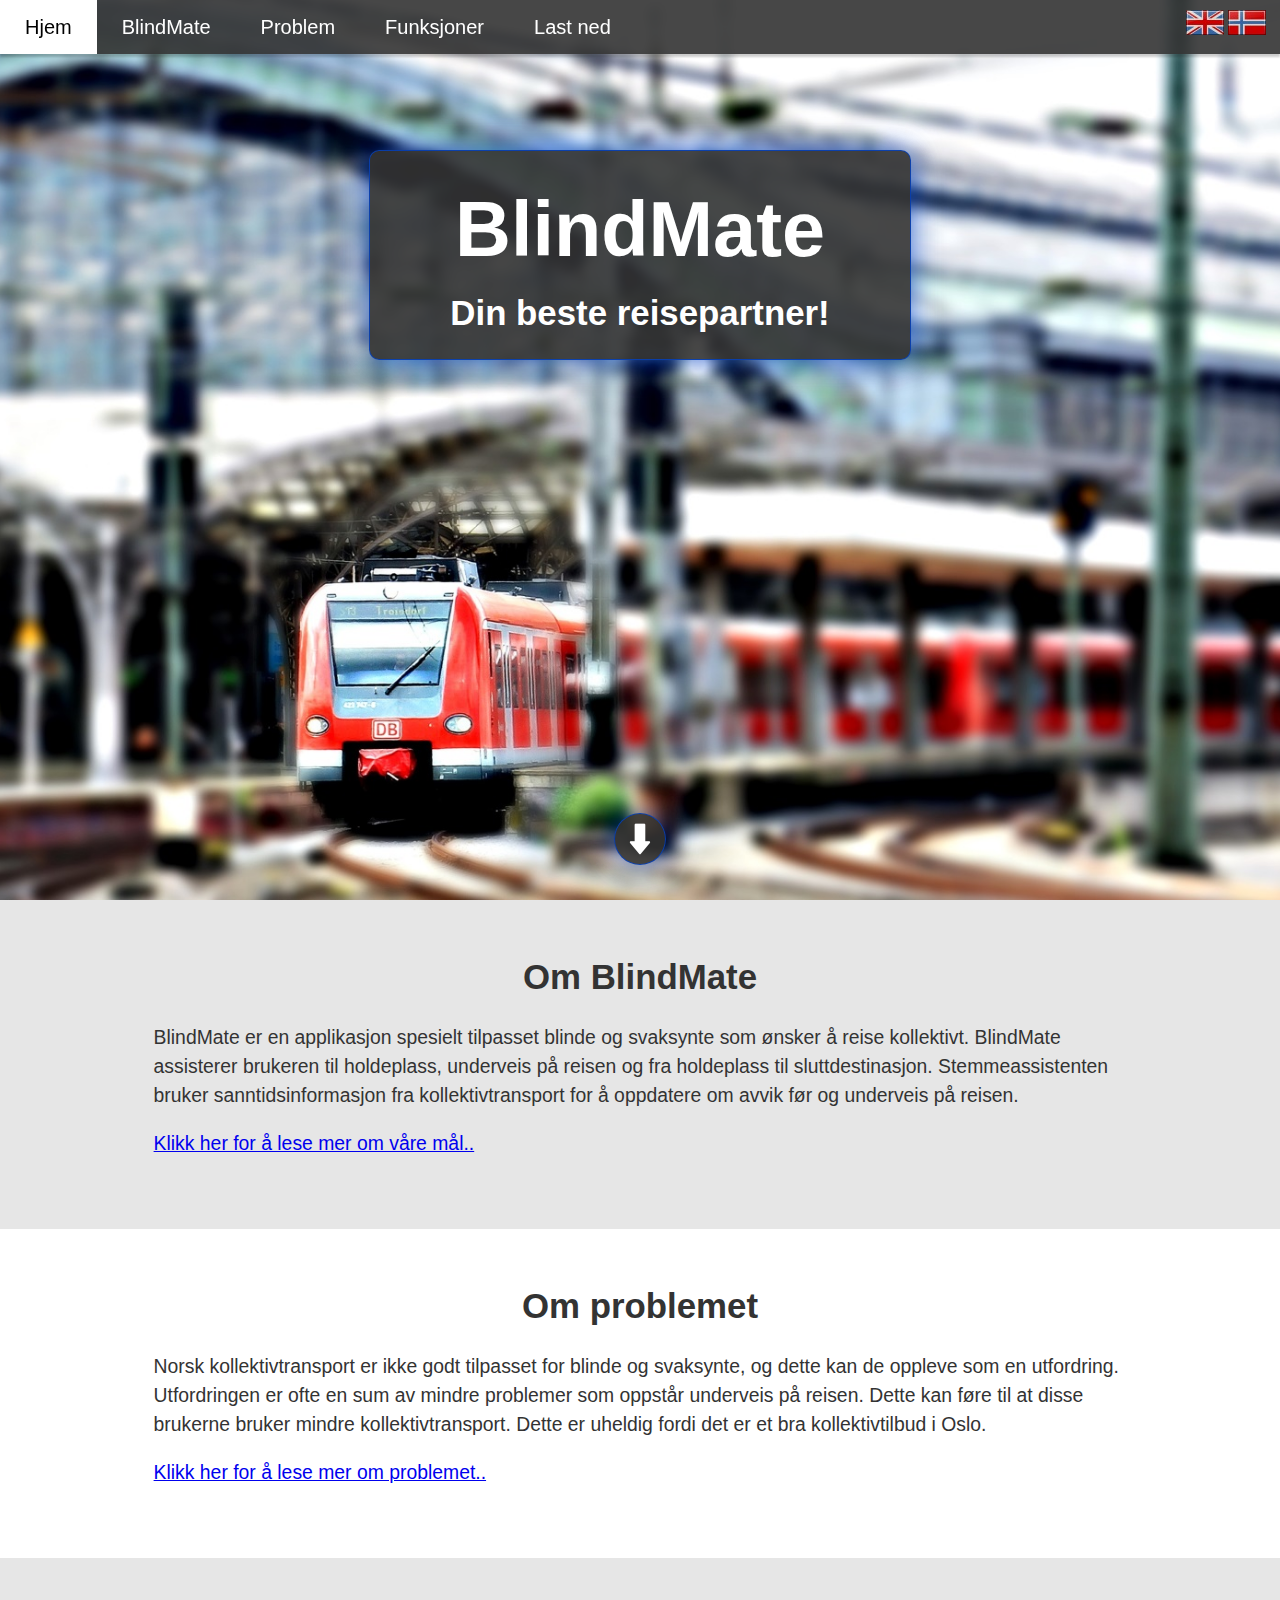
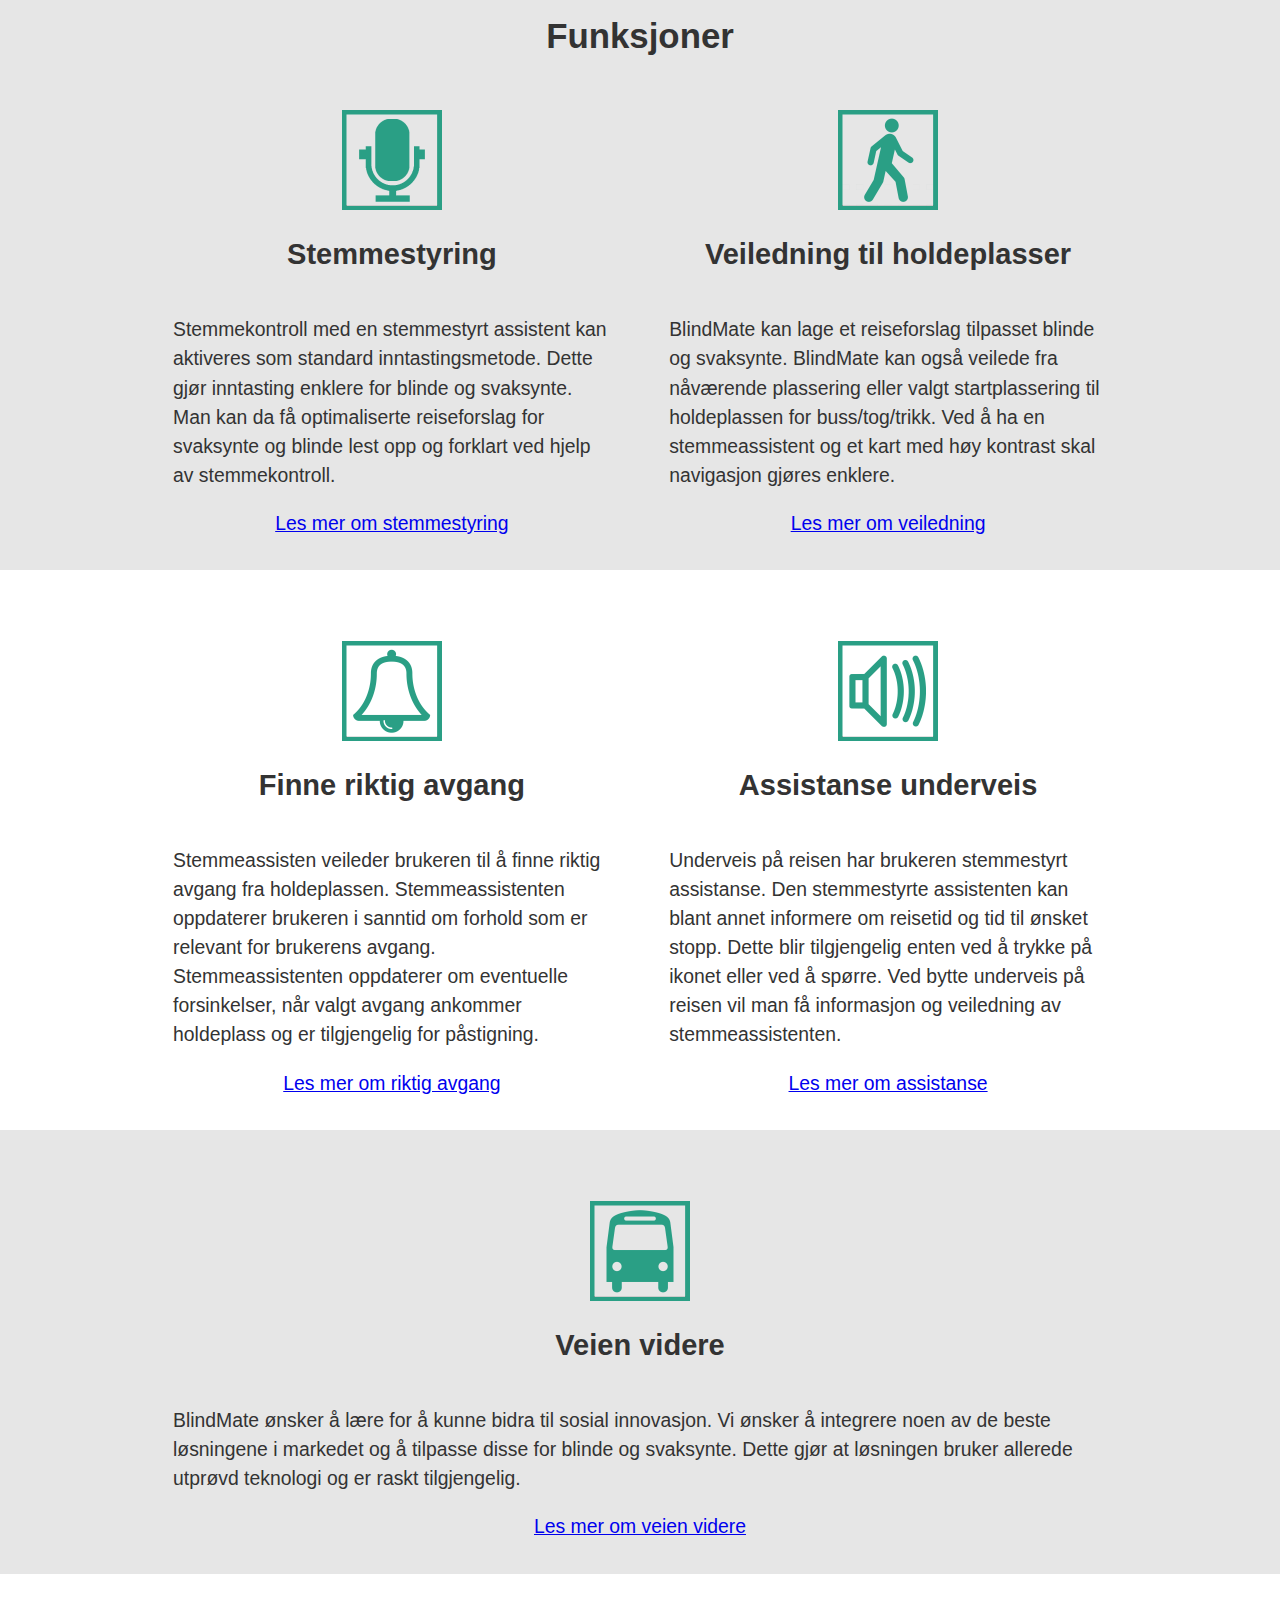
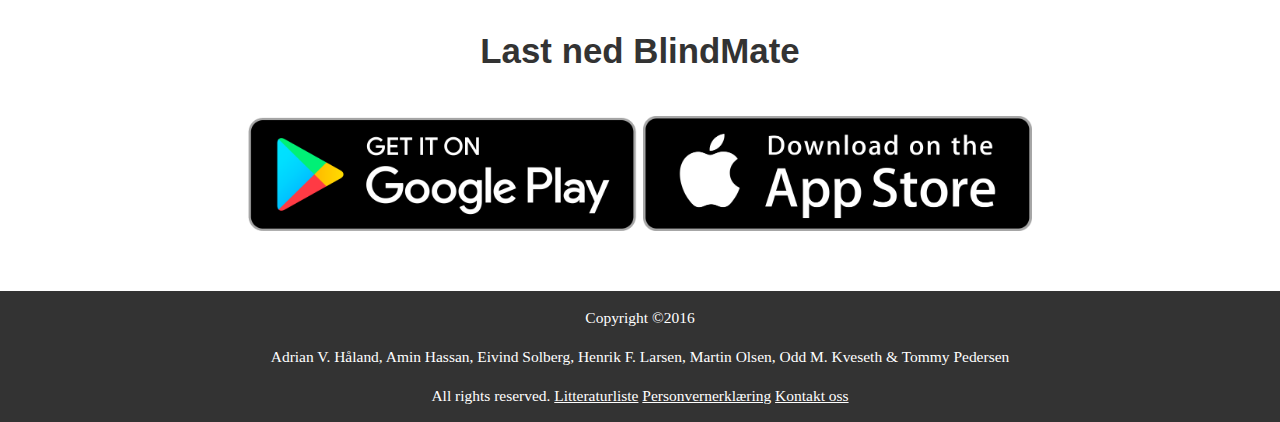
==== commit 509163f5: "dagens" ====
--- a/index.html
+++ b/index.html
@@ -5,7 +5,7 @@
     <meta name="viewport" content="width=device-width, initial-scale=1.0" />
     <meta name="description" content="BlindMate - Din beste reisepartner!">
     <link type="text/css" rel="stylesheet" href="css/style.css" />
-    <!-- Kilde til bilde: -->
+    <!-- Kilde til bilde: http://www.iconarchive.com/show/long-shadow-media-icons-by-pelfusion/Mobile-Smartphone-icon.html -->
     <link rel="icon" type="image/png" href="favicon.png">
     <title>BlindMate (Norsk)</title>
     <script src="js/smoothScroll.js"></script>
@@ -27,19 +27,19 @@
                 </li>
             </ul>
         </div>
-        <!-- Kilde til bilde: -->
+        <!-- Kilde til bilde: https://pixabay.com/no/flag-ikoner-rodentia-ikoner-symbol-1293712/ -->
         <a href="index-eng.html"><img src="img/flag-en.jpg" class="flag" id="england-flag" alt="Language English" /></a>
-        <!-- Kilde til bilde: -->
+        <!-- Kilde til bilde: https://pixabay.com/no/flag-ikoner-norge-rodentia-ikoner-1293725/ -->
         <a href="index.html"><img src="img/flag-no.jpg" class="flag" id="norge-flag" alt="Language Norwegian" /></a>
 
         <!-- Overtekst på hjem-skjermen -->
         <header>
             <div id="Header-container">
-                <!-- Kilde til bilde: -->
+                <!-- Kilde til bilde: https://pixabay.com/no/cologne-sentralstasjonen-togstasjon-1527780/ -->
                 <h1 id="h1header">BlindMate</h1>
                 <h2 id="h2header">Din beste reisepartner!</h2>
             </div>
-            <!-- Kilde til bilde: -->
+            <!-- Kilde til bilde: https://commons.wikimedia.org/wiki/File:Circled_gray_arrow_pointing_down.svg -->
             <a href="#About" onclick="smoothScroll('About'); return false"><img src="img/arrow.png" id="arrow-down" alt="Scroll down" /></a>
         </header>
 
@@ -83,16 +83,16 @@
                     </ul>
                     <p>Undersøkelsen viste at 94.9% bruker kollektiv transport noen ganger per måned eller per uke. Det var også 71.8% som ville reist mer med kollektivtransport hvis løsningen ble lansert. Dette viser at det er en stor brukergruppe som vil kunne bruke BlindMate. Se den uformell spørreundersøkelsen <a target="_blank" href="https://goo.gl/forms/FO6qHmLvf1CIuePs1">her</a>.</p>
                     <article class="white">
-                        <div class="Features-left" id="Survey-left">
-                            <!-- Kilde til bilde: -->
+                        <div class="features-left" id="Survey-left">
+                            <!-- Kilde til bilde: Klippet ut fra resultatene etter undersøkelsen -->
                             <img src="img/survey1.jpg" class="survey" alt="Hvor ofte bruker du kollektivtransport?" />
                             <h5>Hvor ofte bruker du kollektivtransport?</h5>
                             <div class="dot" style="background: rgb(51, 99, 209)">&nbsp;&nbsp;&nbsp;&nbsp;Aldri&nbsp;(5.1%)</div>
                             <div class="dot" style="background: rgb(219, 55, 17)">&nbsp;&nbsp;&nbsp;&nbsp;Månedlig&nbsp;(30.8%)</div>
                             <div class="dot" style="background: rgb(254, 152, 5)">&nbsp;&nbsp;&nbsp;&nbsp;Ukentlig&nbsp;(64.1%)</div>
                         </div>
-                        <div class="Features-right" id="Survey-right">
-                            <!-- Kilde til bilde: -->
+                        <div class="features-right" id="Survey-right">
+                            <!-- Kilde til bilde: Klippet ut fra resultatene etter undersøkelsen -->
                             <img src="img/survey2.jpg" class="survey" alt="Hvis vår løsning ble lansert, ville du reist mer kollektivt?" />
                             <h5>Hvis vår løsning ble lansert, ville du reist mer kollektivt?</h5>
                             <div class="dot" style="background: rgb(51, 99, 209)">&nbsp;&nbsp;&nbsp;&nbsp;Ja&nbsp;(71.8%)</div>
@@ -108,16 +108,16 @@
         <article class="grey" id="Features">
             <h3>Funksjoner</h3>
             <br />
-            <div class="Features-left" id="Voice">
-                <!-- Kilde til bilde: -->
-                <img src="img/features/mic.png" class="feature-logo" alt="Stemmestyring" />
+            <div class="features-left" id="Voice">
+                <!-- Kilde til bilde: http://www.freeiconspng.com/uploads/microphone-v3-icon--free-sound-icons--softicons-com-1.png -->
+                <img src="img/features/mic.png" class="feature-logo" alt="Stemmestyring ikon" />
                 <h4 class="feature-heading">Stemmestyring</h4>
                 <p class="feature-p">Stemmekontroll med en stemmestyrt assistent kan aktiveres som standard inntastingsmetode. Dette gjør inntasting enklere for blinde og svaksynte. Man kan da få optimaliserte reiseforslag for svaksynte og blinde lest opp og forklart ved hjelp av stemmekontroll.</p>
                 <a href="features.html#Voice">Les mer om stemmestyring</a>
             </div>
-            <div class="Features-right" id="Guide">
-                <!-- Kilde til bilde: -->
-                <img src="img/features/man.png" class="feature-logo" alt="Veiledning til holdeplasser" />
+            <div class="features-right" id="Guide">
+                <!-- Kilde til bilde: https://pixabay.com/no/pinne-mann-walking-vandring-tegn-297255/ -->
+                <img src="img/features/man.png" class="feature-logo" alt="Veiledning til holdeplasser ikon" />
                 <h4 class="feature-heading">Veiledning til holdeplasser</h4>
                 <p class="feature-p">BlindMate kan lage et reiseforslag tilpasset blinde og svaksynte. BlindMate kan også veilede fra nåværende plassering eller valgt startplassering til holdeplassen for buss/tog/trikk. Ved å ha en stemmeassistent og et kart med høy kontrast skal navigasjon gjøres enklere.</p>
                 <a href="features.html#Guide">Les mer om veiledning</a>
@@ -125,16 +125,16 @@
         </article>
 
         <article class="white">
-            <div class="Features-left" id="Find">
-                <!-- Kilde til bilde: -->
-                <img src="img/features/bell.png" class="feature-logo" alt="Finne riktig avgang" />
+            <div class="features-left" id="Find">
+                <!-- Kilde til bilde: https://upload.wikimedia.org/wikipedia/commons/thumb/c/ca/Bell_font_awesome.svg/2000px-Bell_font_awesome.svg.png -->
+                <img src="img/features/bell.png" class="feature-logo" alt="Finne riktig avgang ikon" />
                 <h4 class="feature-heading">Finne riktig avgang</h4>
                 <p class="feature-p">Stemmeassisten veileder brukeren til å finne riktig avgang fra holdeplassen. Stemmeassistenten oppdaterer brukeren i sanntid om forhold som er relevant for brukerens avgang. Stemmeassistenten oppdaterer om eventuelle forsinkelser, når valgt avgang ankommer holdeplass og er tilgjengelig for påstigning.</p>
                 <a href="features.html#Find">Les mer om riktig avgang</a>
             </div>
-            <div class="Features-right" id="Assist">
-                <!-- Kilde til bilde: -->
-                <img src="img/features/speaker.png" class="feature-logo" alt="Assistanse underveis" />
+            <div class="features-right" id="Assist">
+                <!-- Kilde til bilde: https://upload.wikimedia.org/wikipedia/commons/thumb/c/c9/Icon_sound_loudspeaker.svg/820px-Icon_sound_loudspeaker.svg.png -->
+                <img src="img/features/speaker.png" class="feature-logo" alt="Assistanse underveis ikon" />
                 <h4 class="feature-heading">Assistanse underveis</h4>
                 <p class="feature-p">Underveis på reisen har brukeren stemmestyrt assistanse. Den stemmestyrte assistenten kan blant annet informere om reisetid og tid til ønsket stopp. Dette blir tilgjengelig enten ved å trykke på ikonet eller ved å spørre. Ved bytte underveis på reisen vil man få informasjon og veiledning av stemmeassistenten.</p>
                 <a href="features.html#Assist">Les mer om assistanse</a>
@@ -142,9 +142,9 @@
         </article>
 
         <article class="grey">
-            <div class="Features-more" id="Road">
-                <!-- Kilde til bilde: -->
-                <img src="img/features/bus.png" class="feature-logo" alt="Veien videre" />
+            <div class="features-more" id="Road">
+                <!-- Kilde til bilde: https://upload.wikimedia.org/wikipedia/commons/thumb/e/e6/Bus-logo.svg/768px-Bus-logo.svg.png -->
+                <img src="img/features/bus.png" class="feature-logo" alt="Veien videre ikon" />
                 <h4 class="feature-heading">Veien videre</h4>
                 <p class="feature-p">BlindMate ønsker å lære for å kunne bidra til sosial innovasjon. Vi ønsker å integrere noen av de beste løsningene i markedet og å tilpasse disse for blinde og svaksynte. Dette gjør at løsningen bruker allerede utprøvd teknologi og er raskt tilgjengelig.</p>
                 <a href="features.html#Road">Les mer om veien videre</a>
@@ -156,9 +156,9 @@
             <h3>Last ned BlindMate</h3>
             <br />
             <div class="download">
-                <!-- Kilde til bilde: -->
+                <!-- Kilde til bilde: https://commons.wikimedia.org/wiki/File:Get_it_on_Google_play.svg?uselang=nb -->
                 <a target="_blank" href="https://play.google.com/store/apps/collection/topselling_free"><img src="img/googleplay.png" class="download-logo" alt="Android" /></a>
-                <!-- Kilde til bilde: -->
+                <!-- Kilde til bilde: https://commons.wikimedia.org/wiki/File:Download_on_the_App_Store_Badge.svg -->
                 <a target="_blank" href="http://www.apple.com/itunes/charts/free-apps/"><img src="img/appstore.png" class="download-logo" alt="iOS" /></a>
             </div>
             <br />
@@ -168,7 +168,7 @@
         <footer id="Download">
             <p class="footer">Copyright &copy;2016</p>
             <p class="footer">Adrian V. Håland, Amin Hassan, Eivind Solberg, Henrik F. Larsen, Martin Olsen, Odd M. Kveseth &amp; Tommy Pedersen</p>
-            <p class="footer">All rights reserved. <a class="footerlink" target="_blank" href="files/Litteraturliste.pdf">Litteraturliste</a> <a class="footerlink" target="_blank" href="files/Personvern.pdf">Personverns Erklæring</a></p>
+            <p class="footer">All rights reserved. <a class="footerlink" href="bibliography.html">Litteraturliste</a> <a class="footerlink" href="privacy.html">Personvernerklæring</a> <a class="footerlink" href="mailto:s306650@stud.hioa.no?subject=BlindMate">Kontakt oss</a></p>
         </footer>
     </div>
 </body>
--- a/css/style.css
+++ b/css/style.css
@@ -228,14 +228,14 @@
     display: block;
 }
 
-.Features-more {
+.features-more {
     height: auto;
     padding: 2%;
     position: relative;
     text-align: center;
 }
 
-.Features-left {
+.features-left {
     width: 45%;
     height: auto;
     padding: 2%;
@@ -244,7 +244,7 @@
     text-align: center;
 }
 
-.Features-right {
+.features-right {
     width: 45%;
     height: auto;
     padding: 2%;
@@ -270,6 +270,12 @@
     text-align: left;
 }
 
+a.features-link {
+    font-weight: normal;
+    font-size: 1em;
+    text-align: left;
+}
+
 .download-logo {
     width: 40%;
     margin: 0 auto;
@@ -298,22 +304,18 @@
     color: white;
 }
 
-/* unvisited link */
 a.footerlink:link {
     color: white;
 }
 
-/* visited link */
 a.footerlink:visited {
     color: white;
 }
 
-/* mouse over link */
 a.footerlink:hover {
     color: white;
 }
 
-/* selected link */
 a.footerlink:active {
     color: white;
 }
@@ -431,10 +433,10 @@
         height: auto;
         padding: 7% 2%;
     }
-    .Features-left {
+    .features-left {
         width: 98%;
     }
-    .Features-right {
+    .features-right {
         width: 98%;
     }
     .flag {
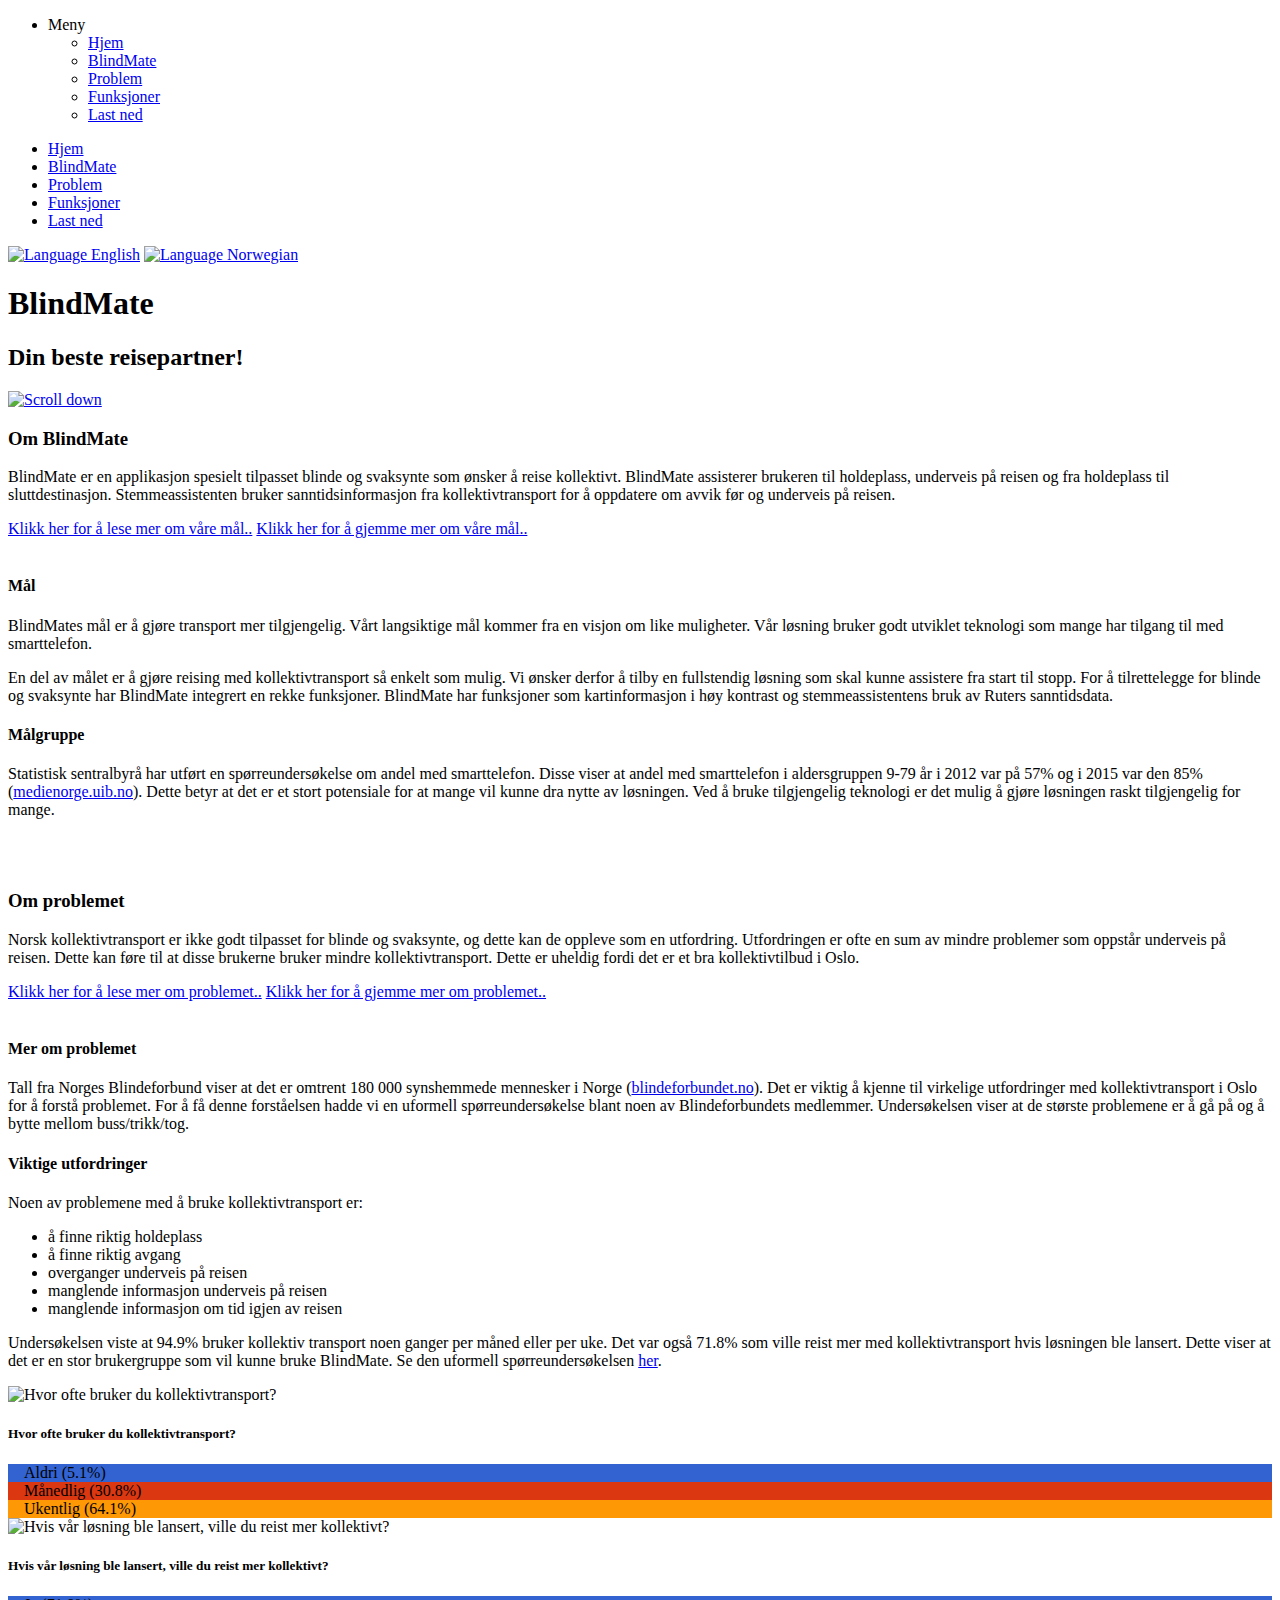
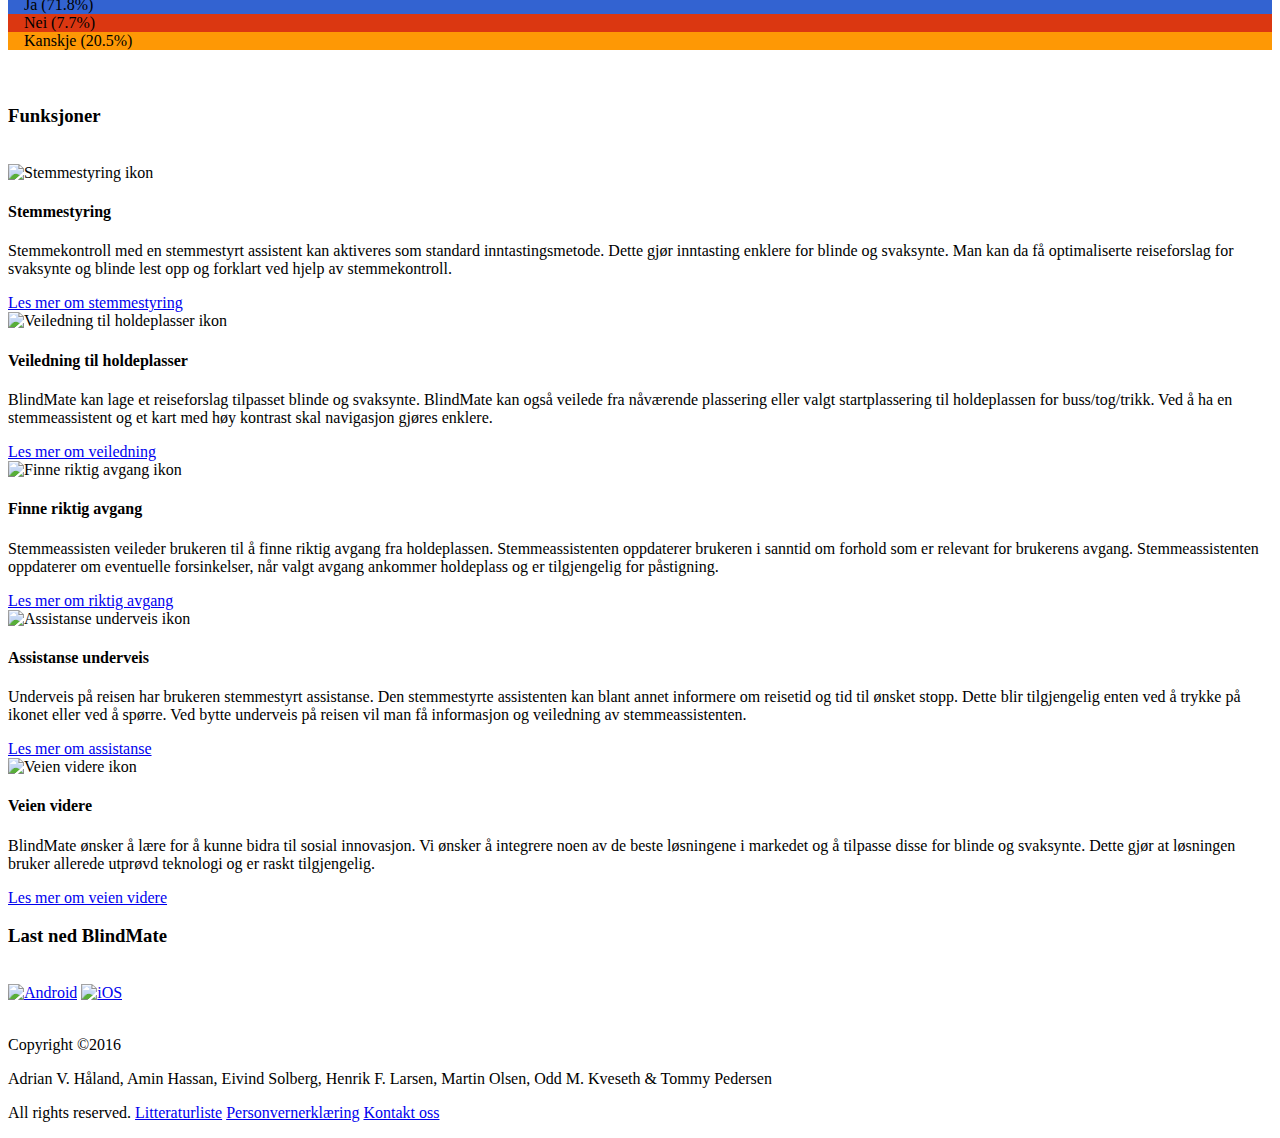
==== commit 8718e321: "oppdatert?!" ====
--- a/index.html
+++ b/index.html
@@ -1,175 +1,183 @@
-<!DOCTYPE html>
-<html lang="no">
-<head>
-    <meta charset="utf-8" />
-    <meta name="viewport" content="width=device-width, initial-scale=1.0" />
-    <meta name="description" content="BlindMate - Din beste reisepartner!">
-    <link type="text/css" rel="stylesheet" href="css/style.css" />
-    <!-- Kilde til bilde: http://www.iconarchive.com/show/long-shadow-media-icons-by-pelfusion/Mobile-Smartphone-icon.html -->
-    <link rel="icon" type="image/png" href="favicon.png">
-    <title>BlindMate (Norsk)</title>
-    <script src="js/smoothScroll.js"></script>
-</head>
-<body>
-
-    <!-- Hovedmeny fast-øverst -->
-    <div id="Home">
-        <div id="navigation">
-            <ul class="nav">
-                <li class="link"><a class="main" href="#no">Meny</a>
-                    <ul class="sub">
-                        <li><a href="#Home" tabindex="0" onclick="smoothScroll('Home')">Hjem</a></li>
-                        <li><a href="#About" onclick="smoothScroll('About')">BlindMate</a></li>
-                        <li><a href="#Problem" onclick="smoothScroll('Problem')">Problem</a></li>
-                        <li><a href="#Features" onclick="smoothScroll('Features')">Funksjoner</a></li>
-                        <li><a href="#Download" onclick="smoothScroll('Download')">Last ned</a></li>
-                    </ul>
-                </li>
-            </ul>
-        </div>
-        <!-- Kilde til bilde: https://pixabay.com/no/flag-ikoner-rodentia-ikoner-symbol-1293712/ -->
-        <a href="index-eng.html"><img src="img/flag-en.jpg" class="flag" id="england-flag" alt="Language English" /></a>
-        <!-- Kilde til bilde: https://pixabay.com/no/flag-ikoner-norge-rodentia-ikoner-1293725/ -->
-        <a href="index.html"><img src="img/flag-no.jpg" class="flag" id="norge-flag" alt="Language Norwegian" /></a>
-
-        <!-- Overtekst på hjem-skjermen -->
-        <header>
-            <div id="Header-container">
-                <!-- Kilde til bilde: https://pixabay.com/no/cologne-sentralstasjonen-togstasjon-1527780/ -->
-                <h1 id="h1header">BlindMate</h1>
-                <h2 id="h2header">Din beste reisepartner!</h2>
-            </div>
-            <!-- Kilde til bilde: https://commons.wikimedia.org/wiki/File:Circled_gray_arrow_pointing_down.svg -->
-            <a href="#About" onclick="smoothScroll('About'); return false"><img src="img/arrow.png" id="arrow-down" alt="Scroll down" /></a>
-        </header>
-
-        <!-- Hovedside -->
-        <article class="grey" id="About">
-            <h3>Om BlindMate</h3>
-            <p>BlindMate er en applikasjon spesielt tilpasset blinde og svaksynte som ønsker å reise kollektivt. BlindMate assisterer brukeren til holdeplass, underveis på reisen og fra holdeplass til sluttdestinasjon. Stemmeassistenten bruker sanntidsinformasjon fra kollektivtransport for å oppdatere om avvik før og underveis på reisen.</p>
-            <div>
-                <a id="hide1" href="#hide1" class="hide">Klikk her for å lese mer om våre mål..</a>
-                <a id="show1" href="#show1" class="show">Klikk her for å gjemme mer om våre mål..</a>
-                <div class="details">
-                    <br />
-                    <h4>Mål</h4>
-                    <p>BlindMates mål er å gjøre transport mer tilgjengelig. Vårt langsiktige mål kommer fra en visjon om like muligheter. Vår løsning bruker godt utviklet teknologi som mange har tilgang til med smarttelefon.</p>
-                    <p>En del av målet er å gjøre reising med kollektivtransport så enkelt som mulig. Vi ønsker derfor å tilby en fullstendig løsning som skal kunne assistere fra start til stopp. For å tilrettelegge for blinde og svaksynte har BlindMate integrert en rekke funksjoner. BlindMate har funksjoner som kartinformasjon i høy kontrast og stemmeassistentens bruk av Ruters sanntidsdata.</p>
-                    <h4>Målgruppe</h4>
-                    <p>Statistisk sentralbyrå har utført en spørreundersøkelse om andel med smarttelefon. Disse viser at andel med smarttelefon i aldersgruppen 9-79 år i 2012 var på 57% og i 2015 var den 85% (<a target="_blank" href="http://medienorge.uib.no/statistikk/medium/ikt/388">medienorge.uib.no</a>). Dette betyr at det er et stort potensiale for at mange vil kunne dra nytte av løsningen. Ved å bruke tilgjengelig teknologi er det mulig å gjøre løsningen raskt tilgjengelig for mange.</p>
-                </div>
-            </div>
-            <br /><br />
-        </article>
-        
-        <article class="white" id="Problem">
-            <h3>Om problemet</h3>
-            <p>Norsk kollektivtransport er ikke godt tilpasset for blinde og svaksynte, og dette kan de oppleve som en utfordring. Utfordringen er ofte en sum av mindre problemer som oppstår underveis på reisen. Dette kan føre til at disse brukerne bruker mindre kollektivtransport. Dette er uheldig fordi det er et bra kollektivtilbud i Oslo.</p>
-            <div>
-                <a id="hide2" href="#hide2" class="hide">Klikk her for å lese mer om problemet..</a>
-                <a id="show2" href="#show2" class="show">Klikk her for å gjemme mer om problemet..</a>
-                <div class="details">
-                    <br />
-                    <h4>Mer om problemet</h4>
-                    <p>Tall fra Norges Blindeforbund viser at det er omtrent 180 000 synshemmede mennesker i Norge (<a target="_blank" href="https://www.blindeforbundet.no/oyehelse-og-synshemninger/fakta-og-statistikk-om-synshemninger">blindeforbundet.no</a>). Det er viktig å kjenne til virkelige utfordringer med kollektivtransport i Oslo for å forstå problemet. For å få denne forståelsen hadde vi en uformell spørreundersøkelse blant noen av Blindeforbundets medlemmer. Undersøkelsen viser at de største problemene er å gå på og å bytte mellom buss/trikk/tog.</p>
-                    <h4>Viktige utfordringer</h4>
-                    <p>Noen av problemene med å bruke kollektivtransport er:</p>
-                    <ul class="list">
-                        <li>å finne riktig holdeplass</li>
-                        <li>å finne riktig avgang</li>
-                        <li>overganger underveis på reisen</li>
-                        <li>manglende informasjon underveis på reisen</li>
-                        <li>manglende informasjon om tid igjen av reisen</li>
-                    </ul>
-                    <p>Undersøkelsen viste at 94.9% bruker kollektiv transport noen ganger per måned eller per uke. Det var også 71.8% som ville reist mer med kollektivtransport hvis løsningen ble lansert. Dette viser at det er en stor brukergruppe som vil kunne bruke BlindMate. Se den uformell spørreundersøkelsen <a target="_blank" href="https://goo.gl/forms/FO6qHmLvf1CIuePs1">her</a>.</p>
-                    <article class="white">
-                        <div class="features-left" id="Survey-left">
-                            <!-- Kilde til bilde: Klippet ut fra resultatene etter undersøkelsen -->
-                            <img src="img/survey1.jpg" class="survey" alt="Hvor ofte bruker du kollektivtransport?" />
-                            <h5>Hvor ofte bruker du kollektivtransport?</h5>
-                            <div class="dot" style="background: rgb(51, 99, 209)">&nbsp;&nbsp;&nbsp;&nbsp;Aldri&nbsp;(5.1%)</div>
-                            <div class="dot" style="background: rgb(219, 55, 17)">&nbsp;&nbsp;&nbsp;&nbsp;Månedlig&nbsp;(30.8%)</div>
-                            <div class="dot" style="background: rgb(254, 152, 5)">&nbsp;&nbsp;&nbsp;&nbsp;Ukentlig&nbsp;(64.1%)</div>
-                        </div>
-                        <div class="features-right" id="Survey-right">
-                            <!-- Kilde til bilde: Klippet ut fra resultatene etter undersøkelsen -->
-                            <img src="img/survey2.jpg" class="survey" alt="Hvis vår løsning ble lansert, ville du reist mer kollektivt?" />
-                            <h5>Hvis vår løsning ble lansert, ville du reist mer kollektivt?</h5>
-                            <div class="dot" style="background: rgb(51, 99, 209)">&nbsp;&nbsp;&nbsp;&nbsp;Ja&nbsp;(71.8%)</div>
-                            <div class="dot" style="background: rgb(219, 55, 17)">&nbsp;&nbsp;&nbsp;&nbsp;Nei&nbsp;(7.7%)</div>
-                            <div class="dot" style="background: rgb(254, 152, 5)">&nbsp;&nbsp;&nbsp;&nbsp;Kanskje&nbsp;(20.5%)</div>
-                        </div>
-                    </article>
-                </div>
-            </div>
-            <br /><br />
-        </article>
-
-        <article class="grey" id="Features">
-            <h3>Funksjoner</h3>
-            <br />
-            <div class="features-left" id="Voice">
-                <!-- Kilde til bilde: http://www.freeiconspng.com/uploads/microphone-v3-icon--free-sound-icons--softicons-com-1.png -->
-                <img src="img/features/mic.png" class="feature-logo" alt="Stemmestyring ikon" />
-                <h4 class="feature-heading">Stemmestyring</h4>
-                <p class="feature-p">Stemmekontroll med en stemmestyrt assistent kan aktiveres som standard inntastingsmetode. Dette gjør inntasting enklere for blinde og svaksynte. Man kan da få optimaliserte reiseforslag for svaksynte og blinde lest opp og forklart ved hjelp av stemmekontroll.</p>
-                <a href="features.html#Voice">Les mer om stemmestyring</a>
-            </div>
-            <div class="features-right" id="Guide">
-                <!-- Kilde til bilde: https://pixabay.com/no/pinne-mann-walking-vandring-tegn-297255/ -->
-                <img src="img/features/man.png" class="feature-logo" alt="Veiledning til holdeplasser ikon" />
-                <h4 class="feature-heading">Veiledning til holdeplasser</h4>
-                <p class="feature-p">BlindMate kan lage et reiseforslag tilpasset blinde og svaksynte. BlindMate kan også veilede fra nåværende plassering eller valgt startplassering til holdeplassen for buss/tog/trikk. Ved å ha en stemmeassistent og et kart med høy kontrast skal navigasjon gjøres enklere.</p>
-                <a href="features.html#Guide">Les mer om veiledning</a>
-            </div>
-        </article>
-
-        <article class="white">
-            <div class="features-left" id="Find">
-                <!-- Kilde til bilde: https://upload.wikimedia.org/wikipedia/commons/thumb/c/ca/Bell_font_awesome.svg/2000px-Bell_font_awesome.svg.png -->
-                <img src="img/features/bell.png" class="feature-logo" alt="Finne riktig avgang ikon" />
-                <h4 class="feature-heading">Finne riktig avgang</h4>
-                <p class="feature-p">Stemmeassisten veileder brukeren til å finne riktig avgang fra holdeplassen. Stemmeassistenten oppdaterer brukeren i sanntid om forhold som er relevant for brukerens avgang. Stemmeassistenten oppdaterer om eventuelle forsinkelser, når valgt avgang ankommer holdeplass og er tilgjengelig for påstigning.</p>
-                <a href="features.html#Find">Les mer om riktig avgang</a>
-            </div>
-            <div class="features-right" id="Assist">
-                <!-- Kilde til bilde: https://upload.wikimedia.org/wikipedia/commons/thumb/c/c9/Icon_sound_loudspeaker.svg/820px-Icon_sound_loudspeaker.svg.png -->
-                <img src="img/features/speaker.png" class="feature-logo" alt="Assistanse underveis ikon" />
-                <h4 class="feature-heading">Assistanse underveis</h4>
-                <p class="feature-p">Underveis på reisen har brukeren stemmestyrt assistanse. Den stemmestyrte assistenten kan blant annet informere om reisetid og tid til ønsket stopp. Dette blir tilgjengelig enten ved å trykke på ikonet eller ved å spørre. Ved bytte underveis på reisen vil man få informasjon og veiledning av stemmeassistenten.</p>
-                <a href="features.html#Assist">Les mer om assistanse</a>
-            </div>
-        </article>
-
-        <article class="grey">
-            <div class="features-more" id="Road">
-                <!-- Kilde til bilde: https://upload.wikimedia.org/wikipedia/commons/thumb/e/e6/Bus-logo.svg/768px-Bus-logo.svg.png -->
-                <img src="img/features/bus.png" class="feature-logo" alt="Veien videre ikon" />
-                <h4 class="feature-heading">Veien videre</h4>
-                <p class="feature-p">BlindMate ønsker å lære for å kunne bidra til sosial innovasjon. Vi ønsker å integrere noen av de beste løsningene i markedet og å tilpasse disse for blinde og svaksynte. Dette gjør at løsningen bruker allerede utprøvd teknologi og er raskt tilgjengelig.</p>
-                <a href="features.html#Road">Les mer om veien videre</a>
-            </div>
-        </article>
-
-        <!-- Nedlasting -->
-        <article class="white">
-            <h3>Last ned BlindMate</h3>
-            <br />
-            <div class="download">
-                <!-- Kilde til bilde: https://commons.wikimedia.org/wiki/File:Get_it_on_Google_play.svg?uselang=nb -->
-                <a target="_blank" href="https://play.google.com/store/apps/collection/topselling_free"><img src="img/googleplay.png" class="download-logo" alt="Android" /></a>
-                <!-- Kilde til bilde: https://commons.wikimedia.org/wiki/File:Download_on_the_App_Store_Badge.svg -->
-                <a target="_blank" href="http://www.apple.com/itunes/charts/free-apps/"><img src="img/appstore.png" class="download-logo" alt="iOS" /></a>
-            </div>
-            <br />
-        </article>
-
-        <!-- Footer -->
-        <footer id="Download">
-            <p class="footer">Copyright &copy;2016</p>
-            <p class="footer">Adrian V. Håland, Amin Hassan, Eivind Solberg, Henrik F. Larsen, Martin Olsen, Odd M. Kveseth &amp; Tommy Pedersen</p>
-            <p class="footer">All rights reserved. <a class="footerlink" href="bibliography.html">Litteraturliste</a> <a class="footerlink" href="privacy.html">Personvernerklæring</a> <a class="footerlink" href="mailto:s306650@stud.hioa.no?subject=BlindMate">Kontakt oss</a></p>
-        </footer>
-    </div>
-</body>
+<!DOCTYPE html>
+<html lang="no">
+<head>
+    <meta charset="utf-8" />
+    <meta name="viewport" content="width=device-width, initial-scale=1.0" />
+    <meta name="description" content="BlindMate - Din beste reisepartner!">
+    <link type="text/css" rel="stylesheet" href="http://student.cs.hioa.no/~s306650/FinalAssignment/css/style.css" />
+    <!-- Kilde til bilde: http://www.iconarchive.com/show/long-shadow-media-icons-by-pelfusion/Mobile-Smartphone-icon.html -->
+    <link rel="icon" type="image/png" href="http://student.cs.hioa.no/~s306650/FinalAssignment/favicon.png">
+    <title>BlindMate (Norsk)</title>
+    <script src="http://student.cs.hioa.no/~s306650/FinalAssignment/js/smoothScroll.js"></script>
+</head>
+<body>
+
+    <!-- Hovedmeny fast-øverst -->
+    <div id="Home">
+        <div id="navigation">
+            <ul class="nav">
+                <li class="link" onmouseover=""><a class="main">Meny</a>
+                    <ul class="sub">
+                        <li><a href="http://student.cs.hioa.no/~s306650/FinalAssignment/index.html#Home" tabindex="0" onclick="smoothScroll('Home')">Hjem</a></li>
+                        <li><a href="http://student.cs.hioa.no/~s306650/FinalAssignment/index.html#About" onclick="smoothScroll('About')">BlindMate</a></li>
+                        <li><a href="http://student.cs.hioa.no/~s306650/FinalAssignment/index.html#Problem" onclick="smoothScroll('Problem')">Problem</a></li>
+                        <li><a href="http://student.cs.hioa.no/~s306650/FinalAssignment/index.html#Features" onclick="smoothScroll('Features')">Funksjoner</a></li>
+                        <li><a href="http://student.cs.hioa.no/~s306650/FinalAssignment/index.html#Download" onclick="smoothScroll('Download')">Last ned</a></li>
+                    </ul>
+                </li>
+            </ul>
+        </div>
+        <!-- Mobil dropdown -->
+        <nav id="nav" role="navigation">
+            <a href="#nav" title="Show navigation"></a>
+            <a href="#" title="Hide navigation"></a>
+            <ul class="nav">
+                <li><a href="http://student.cs.hioa.no/~s306650/FinalAssignment/index.html#Home" tabindex="0" onclick="smoothScroll('Home')">Hjem</a></li>
+                <li><a href="http://student.cs.hioa.no/~s306650/FinalAssignment/index.html#About" onclick="smoothScroll('About')">BlindMate</a></li>
+                <li><a href="http://student.cs.hioa.no/~s306650/FinalAssignment/index.html#Problem" onclick="smoothScroll('Problem')">Problem</a></li>
+                <li><a href="http://student.cs.hioa.no/~s306650/FinalAssignment/index.html#Features" onclick="smoothScroll('Features')">Funksjoner</a></li>
+                <li><a href="http://student.cs.hioa.no/~s306650/FinalAssignment/index.html#Download" onclick="smoothScroll('Download')">Last ned</a></li>
+            </ul>
+        </nav>
+        <!-- Kilde til bilde: https://pixabay.com/no/flag-ikoner-rodentia-ikoner-symbol-1293712/ -->
+        <a href="http://student.cs.hioa.no/~s306650/FinalAssignment/pages/index-eng.html"><img src="http://student.cs.hioa.no/~s306650/FinalAssignment/img/flag-en.jpg" class="flag" id="england-flag" alt="Language English" /></a>
+        <!-- Kilde til bilde: https://pixabay.com/no/flag-ikoner-norge-rodentia-ikoner-1293725/ -->
+        <a href="http://student.cs.hioa.no/~s306650/FinalAssignment/index.html"><img src="http://student.cs.hioa.no/~s306650/FinalAssignment/img/flag-no.jpg" class="flag" id="norge-flag" alt="Language Norwegian" /></a>
+
+        <!-- Overtekst på hjem-skjermen -->
+        <header>
+            <div id="Header-container">
+                <!-- Kilde til bilde: https://pixabay.com/no/cologne-sentralstasjonen-togstasjon-1527780/ -->
+                <h1 id="h1header">BlindMate</h1>
+                <h2 id="h2header">Din beste reisepartner!</h2>
+            </div>
+            <!-- Kilde til bilde: https://commons.wikimedia.org/wiki/File:Circled_gray_arrow_pointing_down.svg -->
+            <a href="http://student.cs.hioa.no/~s306650/FinalAssignment/index.html#About" onclick="smoothScroll('About'); return false"><img src="http://student.cs.hioa.no/~s306650/FinalAssignment/img/arrow.png" id="arrow-down" alt="Scroll down" /></a>
+        </header>
+        <!-- Hovedside -->
+        <article class="grey" id="About">
+            <h3>Om BlindMate</h3>
+            <p>BlindMate er en applikasjon spesielt tilpasset blinde og svaksynte som ønsker å reise kollektivt. BlindMate assisterer brukeren til holdeplass, underveis på reisen og fra holdeplass til sluttdestinasjon. Stemmeassistenten bruker sanntidsinformasjon fra kollektivtransport for å oppdatere om avvik før og underveis på reisen.</p>
+            <div>
+                <a id="hide1" href="#hide1" class="hide">Klikk her for å lese mer om våre mål..</a>
+                <a id="show1" href="#show1" class="show">Klikk her for å gjemme mer om våre mål..</a>
+                <div class="details">
+                    <br />
+                    <h4>Mål</h4>
+                    <p>BlindMates mål er å gjøre transport mer tilgjengelig. Vårt langsiktige mål kommer fra en visjon om like muligheter. Vår løsning bruker godt utviklet teknologi som mange har tilgang til med smarttelefon.</p>
+                    <p>En del av målet er å gjøre reising med kollektivtransport så enkelt som mulig. Vi ønsker derfor å tilby en fullstendig løsning som skal kunne assistere fra start til stopp. For å tilrettelegge for blinde og svaksynte har BlindMate integrert en rekke funksjoner. BlindMate har funksjoner som kartinformasjon i høy kontrast og stemmeassistentens bruk av Ruters sanntidsdata.</p>
+                    <h4>Målgruppe</h4>
+                    <p>Statistisk sentralbyrå har utført en spørreundersøkelse om andel med smarttelefon. Disse viser at andel med smarttelefon i aldersgruppen 9-79 år i 2012 var på 57% og i 2015 var den 85% (<a target="_blank" href="http://medienorge.uib.no/statistikk/medium/ikt/388">medienorge.uib.no</a>). Dette betyr at det er et stort potensiale for at mange vil kunne dra nytte av løsningen. Ved å bruke tilgjengelig teknologi er det mulig å gjøre løsningen raskt tilgjengelig for mange.</p>
+                </div>
+            </div>
+            <br /><br />
+        </article>
+
+        <article class="white" id="Problem">
+            <h3>Om problemet</h3>
+            <p>Norsk kollektivtransport er ikke godt tilpasset for blinde og svaksynte, og dette kan de oppleve som en utfordring. Utfordringen er ofte en sum av mindre problemer som oppstår underveis på reisen. Dette kan føre til at disse brukerne bruker mindre kollektivtransport. Dette er uheldig fordi det er et bra kollektivtilbud i Oslo.</p>
+            <div>
+                <a id="hide2" href="#hide2" class="hide">Klikk her for å lese mer om problemet..</a>
+                <a id="show2" href="#show2" class="show">Klikk her for å gjemme mer om problemet..</a>
+                <div class="details">
+                    <br />
+                    <h4>Mer om problemet</h4>
+                    <p>Tall fra Norges Blindeforbund viser at det er omtrent 180 000 synshemmede mennesker i Norge (<a target="_blank" href="https://www.blindeforbundet.no/oyehelse-og-synshemninger/fakta-og-statistikk-om-synshemninger">blindeforbundet.no</a>). Det er viktig å kjenne til virkelige utfordringer med kollektivtransport i Oslo for å forstå problemet. For å få denne forståelsen hadde vi en uformell spørreundersøkelse blant noen av Blindeforbundets medlemmer. Undersøkelsen viser at de største problemene er å gå på og å bytte mellom buss/trikk/tog.</p>
+                    <h4>Viktige utfordringer</h4>
+                    <p>Noen av problemene med å bruke kollektivtransport er:</p>
+                    <ul class="list">
+                        <li>å finne riktig holdeplass</li>
+                        <li>å finne riktig avgang</li>
+                        <li>overganger underveis på reisen</li>
+                        <li>manglende informasjon underveis på reisen</li>
+                        <li>manglende informasjon om tid igjen av reisen</li>
+                    </ul>
+                    <p>Undersøkelsen viste at 94.9% bruker kollektiv transport noen ganger per måned eller per uke. Det var også 71.8% som ville reist mer med kollektivtransport hvis løsningen ble lansert. Dette viser at det er en stor brukergruppe som vil kunne bruke BlindMate. Se den uformell spørreundersøkelsen <a target="_blank" href="https://goo.gl/forms/FO6qHmLvf1CIuePs1">her</a>.</p>
+                    <article class="white">
+                        <div class="features-left" id="Survey-left">
+                            <!-- Kilde til bilde: Klippet ut fra resultatene etter undersøkelsen -->
+                            <img src="http://student.cs.hioa.no/~s306650/FinalAssignment/img/survey1.jpg" class="survey" alt="Hvor ofte bruker du kollektivtransport?" />
+                            <h5>Hvor ofte bruker du kollektivtransport?</h5>
+                            <div class="dot" style="background: rgb(51, 99, 209)">&nbsp;&nbsp;&nbsp;&nbsp;Aldri&nbsp;(5.1%)</div>
+                            <div class="dot" style="background: rgb(219, 55, 17)">&nbsp;&nbsp;&nbsp;&nbsp;Månedlig&nbsp;(30.8%)</div>
+                            <div class="dot" style="background: rgb(254, 152, 5)">&nbsp;&nbsp;&nbsp;&nbsp;Ukentlig&nbsp;(64.1%)</div>
+                        </div>
+                        <div class="features-right" id="Survey-right">
+                            <!-- Kilde til bilde: Klippet ut fra resultatene etter undersøkelsen -->
+                            <img src="http://student.cs.hioa.no/~s306650/FinalAssignment/img/survey2.jpg" class="survey" alt="Hvis vår løsning ble lansert, ville du reist mer kollektivt?" />
+                            <h5>Hvis vår løsning ble lansert, ville du reist mer kollektivt?</h5>
+                            <div class="dot" style="background: rgb(51, 99, 209)">&nbsp;&nbsp;&nbsp;&nbsp;Ja&nbsp;(71.8%)</div>
+                            <div class="dot" style="background: rgb(219, 55, 17)">&nbsp;&nbsp;&nbsp;&nbsp;Nei&nbsp;(7.7%)</div>
+                            <div class="dot" style="background: rgb(254, 152, 5)">&nbsp;&nbsp;&nbsp;&nbsp;Kanskje&nbsp;(20.5%)</div>
+                        </div>
+                    </article>
+                </div>
+            </div>
+            <br /><br />
+        </article>
+        <article class="grey" id="Features">
+            <h3>Funksjoner</h3>
+            <br />
+            <div class="features-left" id="Voice">
+                <!-- Kilde til bilde: http://www.freeiconspng.com/uploads/microphone-v3-icon--free-sound-icons--softicons-com-1.png -->
+                <img src="http://student.cs.hioa.no/~s306650/FinalAssignment/img/features/mic.png" class="feature-logo" alt="Stemmestyring ikon" />
+                <h4 class="feature-heading">Stemmestyring</h4>
+                <p class="feature-p">Stemmekontroll med en stemmestyrt assistent kan aktiveres som standard inntastingsmetode. Dette gjør inntasting enklere for blinde og svaksynte. Man kan da få optimaliserte reiseforslag for svaksynte og blinde lest opp og forklart ved hjelp av stemmekontroll.</p>
+                <a href="http://student.cs.hioa.no/~s306650/FinalAssignment/pages/features.html#Voice">Les mer om stemmestyring</a>
+            </div>
+            <div class="features-right" id="Guide">
+                <!-- Kilde til bilde: https://pixabay.com/no/pinne-mann-walking-vandring-tegn-297255/ -->
+                <img src="http://student.cs.hioa.no/~s306650/FinalAssignment/img/features/man.png" class="feature-logo" alt="Veiledning til holdeplasser ikon" />
+                <h4 class="feature-heading">Veiledning til holdeplasser</h4>
+                <p class="feature-p">BlindMate kan lage et reiseforslag tilpasset blinde og svaksynte. BlindMate kan også veilede fra nåværende plassering eller valgt startplassering til holdeplassen for buss/tog/trikk. Ved å ha en stemmeassistent og et kart med høy kontrast skal navigasjon gjøres enklere.</p>
+                <a href="http://student.cs.hioa.no/~s306650/FinalAssignment/pages/features.html#Guide">Les mer om veiledning</a>
+            </div>
+        </article>
+        <article class="white">
+            <div class="features-left" id="Find">
+                <!-- Kilde til bilde: https://upload.wikimedia.org/wikipedia/commons/thumb/c/ca/Bell_font_awesome.svg/2000px-Bell_font_awesome.svg.png -->
+                <img src="http://student.cs.hioa.no/~s306650/FinalAssignment/img/features/bell.png" class="feature-logo" alt="Finne riktig avgang ikon" />
+                <h4 class="feature-heading">Finne riktig avgang</h4>
+                <p class="feature-p">Stemmeassisten veileder brukeren til å finne riktig avgang fra holdeplassen. Stemmeassistenten oppdaterer brukeren i sanntid om forhold som er relevant for brukerens avgang. Stemmeassistenten oppdaterer om eventuelle forsinkelser, når valgt avgang ankommer holdeplass og er tilgjengelig for påstigning.</p>
+                <a href="http://student.cs.hioa.no/~s306650/FinalAssignment/pages/features.html#Find">Les mer om riktig avgang</a>
+            </div>
+            <div class="features-right" id="Assist">
+                <!-- Kilde til bilde: https://upload.wikimedia.org/wikipedia/commons/thumb/c/c9/Icon_sound_loudspeaker.svg/820px-Icon_sound_loudspeaker.svg.png -->
+                <img src="http://student.cs.hioa.no/~s306650/FinalAssignment/img/features/speaker.png" class="feature-logo" alt="Assistanse underveis ikon" />
+                <h4 class="feature-heading">Assistanse underveis</h4>
+                <p class="feature-p">Underveis på reisen har brukeren stemmestyrt assistanse. Den stemmestyrte assistenten kan blant annet informere om reisetid og tid til ønsket stopp. Dette blir tilgjengelig enten ved å trykke på ikonet eller ved å spørre. Ved bytte underveis på reisen vil man få informasjon og veiledning av stemmeassistenten.</p>
+                <a href="http://student.cs.hioa.no/~s306650/FinalAssignment/pages/features.html#Assist">Les mer om assistanse</a>
+            </div>
+        </article>
+        <article class="grey">
+            <div class="features-more" id="Road">
+                <!-- Kilde til bilde: https://upload.wikimedia.org/wikipedia/commons/thumb/e/e6/Bus-logo.svg/768px-Bus-logo.svg.png -->
+                <img src="http://student.cs.hioa.no/~s306650/FinalAssignment/img/features/bus.png" class="feature-logo" alt="Veien videre ikon" />
+                <h4 class="feature-heading">Veien videre</h4>
+                <p class="feature-p">BlindMate ønsker å lære for å kunne bidra til sosial innovasjon. Vi ønsker å integrere noen av de beste løsningene i markedet og å tilpasse disse for blinde og svaksynte. Dette gjør at løsningen bruker allerede utprøvd teknologi og er raskt tilgjengelig.</p>
+                <a href="http://student.cs.hioa.no/~s306650/FinalAssignment/pages/features.html#Road">Les mer om veien videre</a>
+            </div>
+        </article>
+
+        <!-- Nedlasting -->
+        <article class="white" id="Download">
+            <h3>Last ned BlindMate</h3>
+            <br />
+            <div class="download">
+                <!-- Kilde til bilde: https://commons.wikimedia.org/wiki/File:Get_it_on_Google_play.svg?uselang=nb -->
+                <a target="_blank" href="https://play.google.com/store/apps/collection/topselling_free"><img src="http://student.cs.hioa.no/~s306650/FinalAssignment/img/googleplay.png" class="download-logo" alt="Android" /></a>
+                <!-- Kilde til bilde: https://commons.wikimedia.org/wiki/File:Download_on_the_App_Store_Badge.svg -->
+                <a target="_blank" href="http://www.apple.com/itunes/charts/free-apps/"><img src="http://student.cs.hioa.no/~s306650/FinalAssignment/img/appstore.png" class="download-logo" alt="iOS" /></a>
+            </div>
+            <br />
+        </article>
+
+        <!-- Footer -->
+        <footer>
+            <p class="footer">Copyright &copy;2016</p>
+            <p class="footer">Adrian V. Håland, Amin Hassan, Eivind Solberg, Henrik F. Larsen, Martin Olsen, Odd M. Kveseth &amp; Tommy Pedersen</p>
+            <p class="footer">All rights reserved. <a class="footerlink" href="http://student.cs.hioa.no/~s306650/FinalAssignment/pages/bibliography.html">Litteraturliste</a> <a class="footerlink" href="http://student.cs.hioa.no/~s306650/FinalAssignment/pages/privacy.html">Personvernerklæring</a> <a class="footerlink" href="mailto:s306650@stud.hioa.no?subject=BlindMate">Kontakt oss</a></p>
+        </footer>
+    </div>
+</body>
 </html>